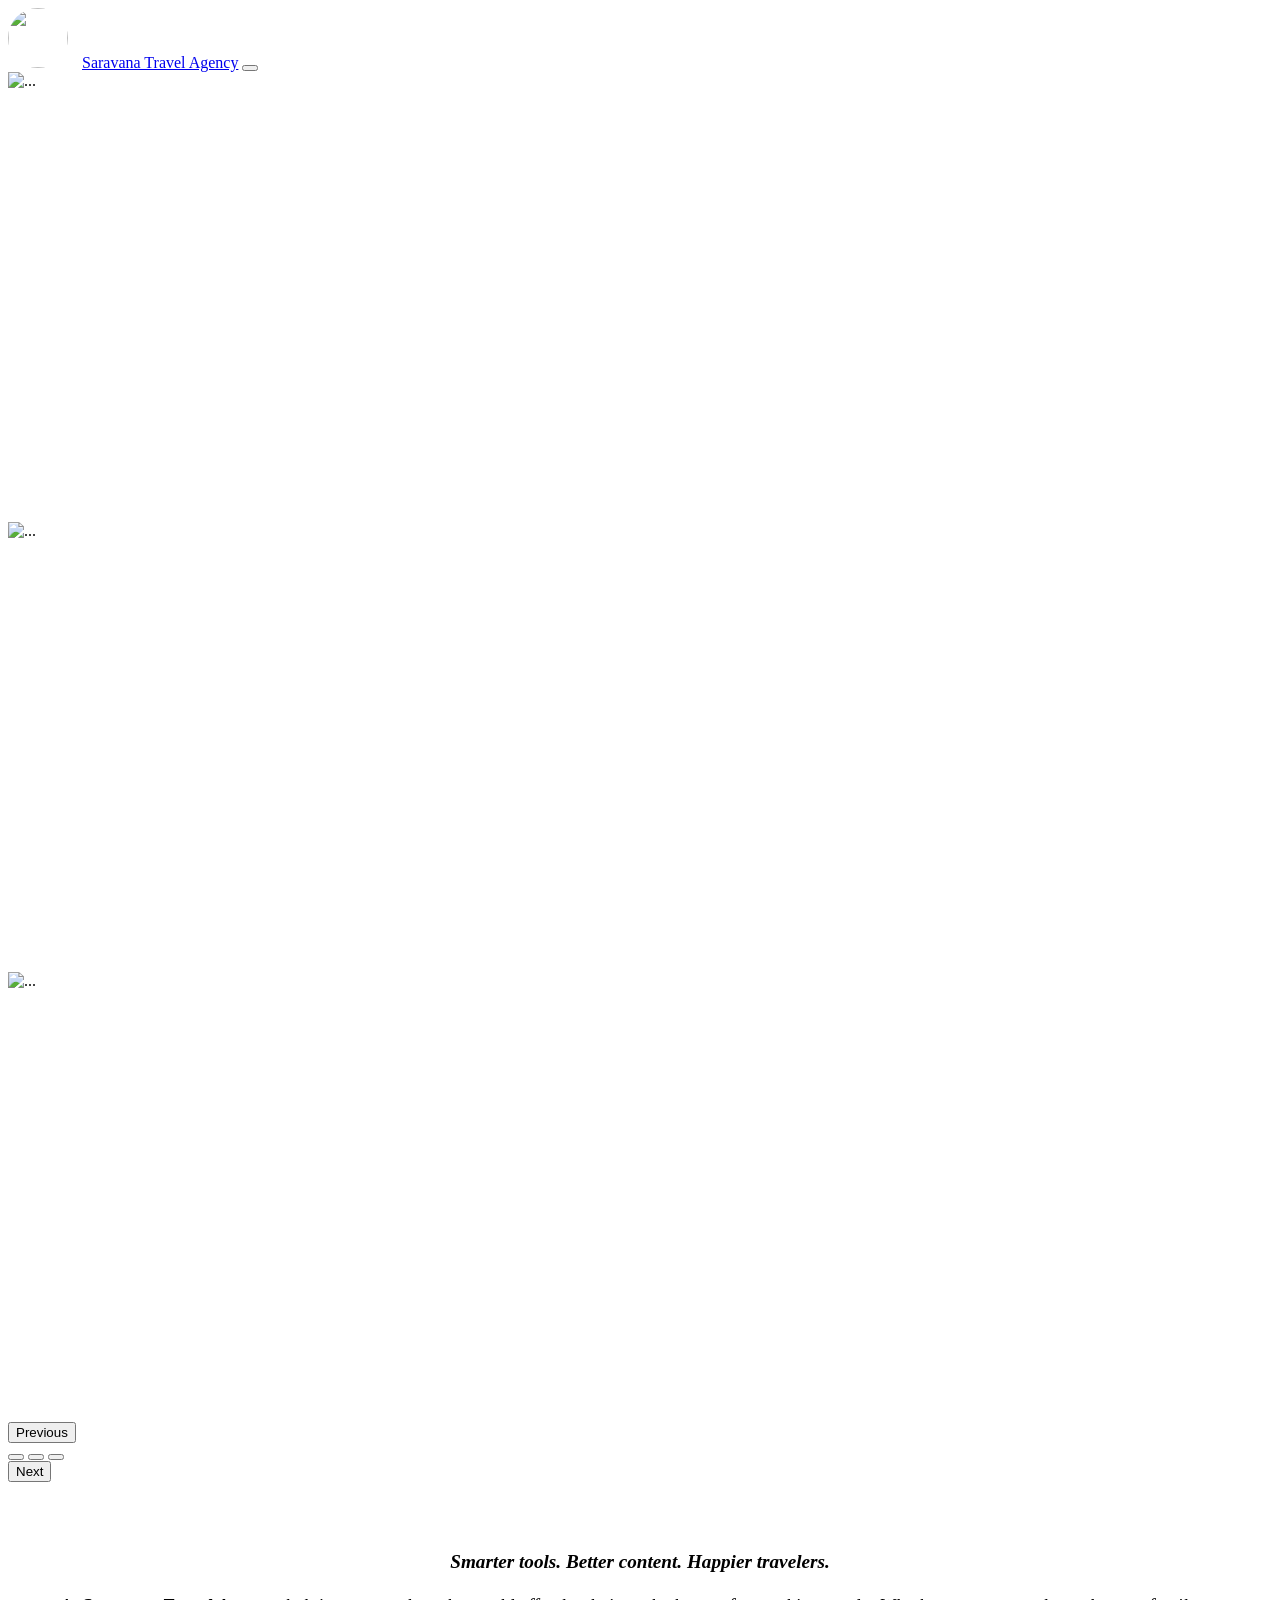
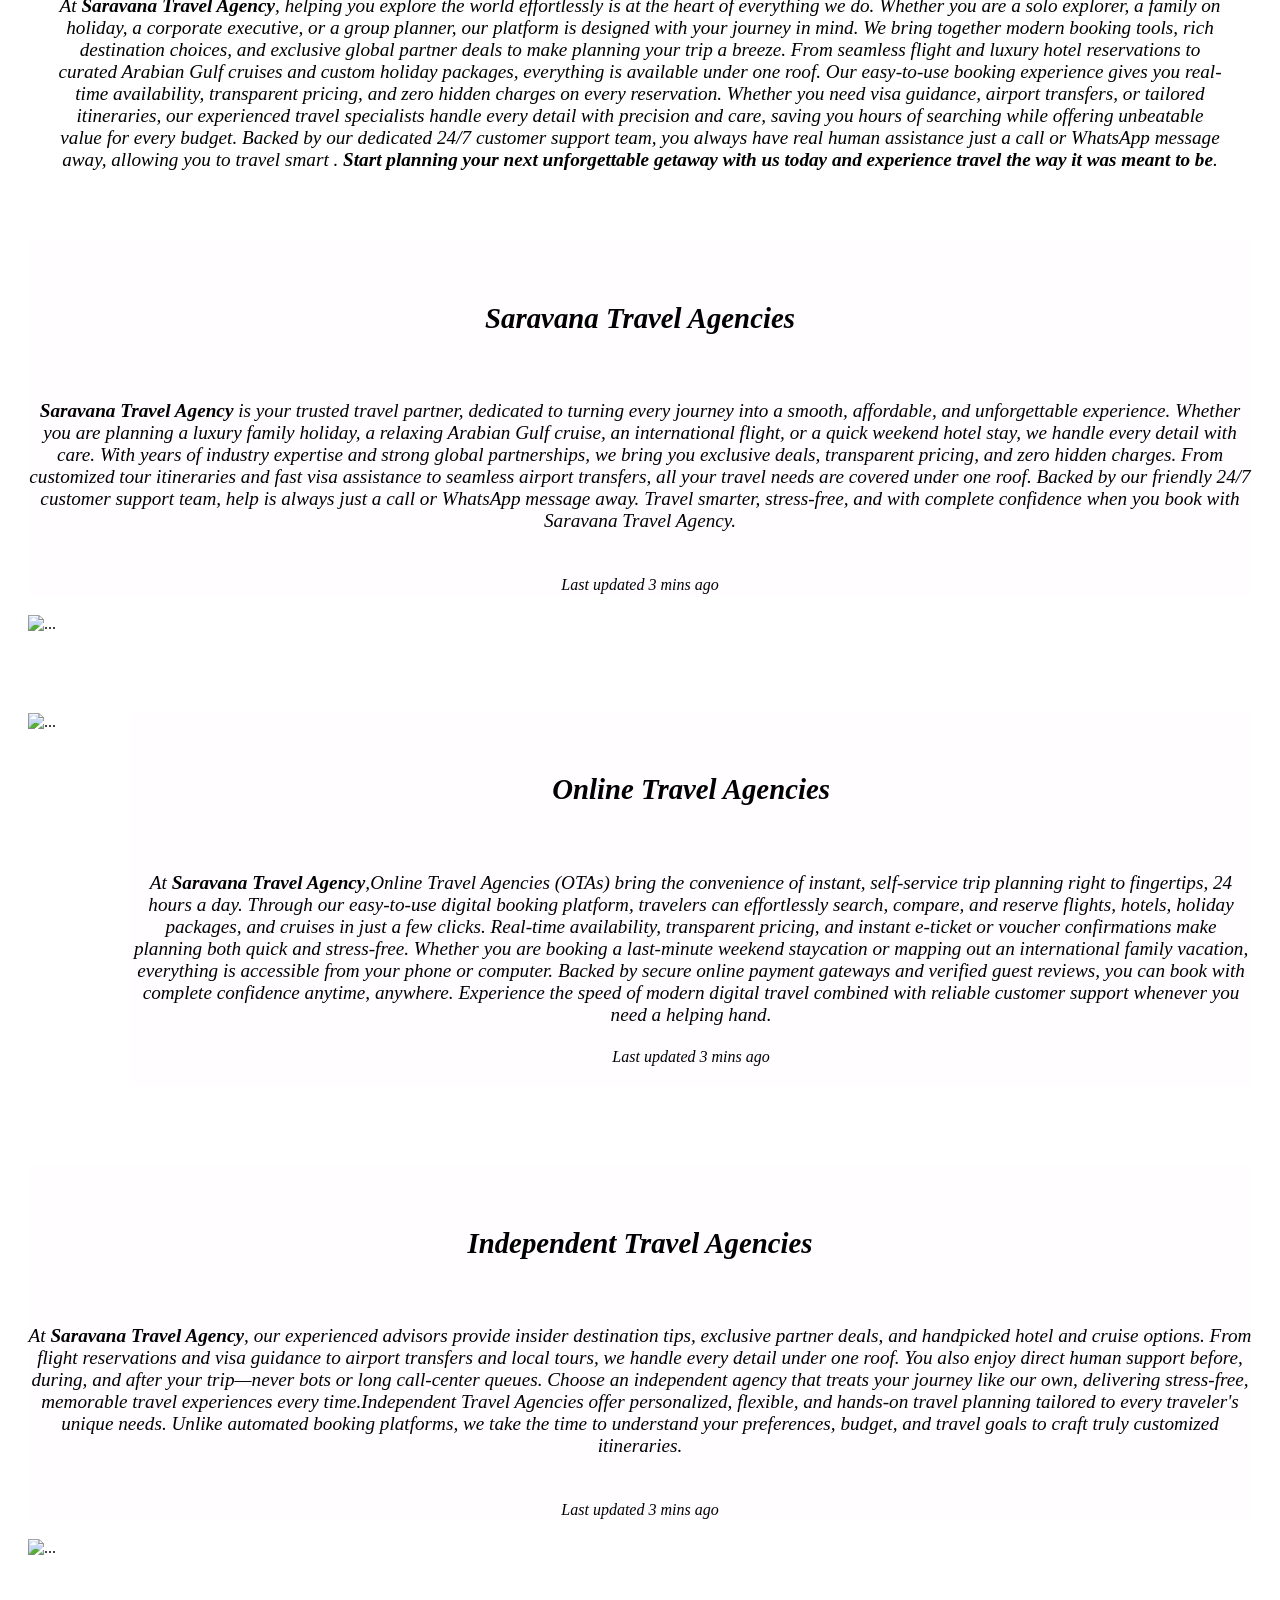
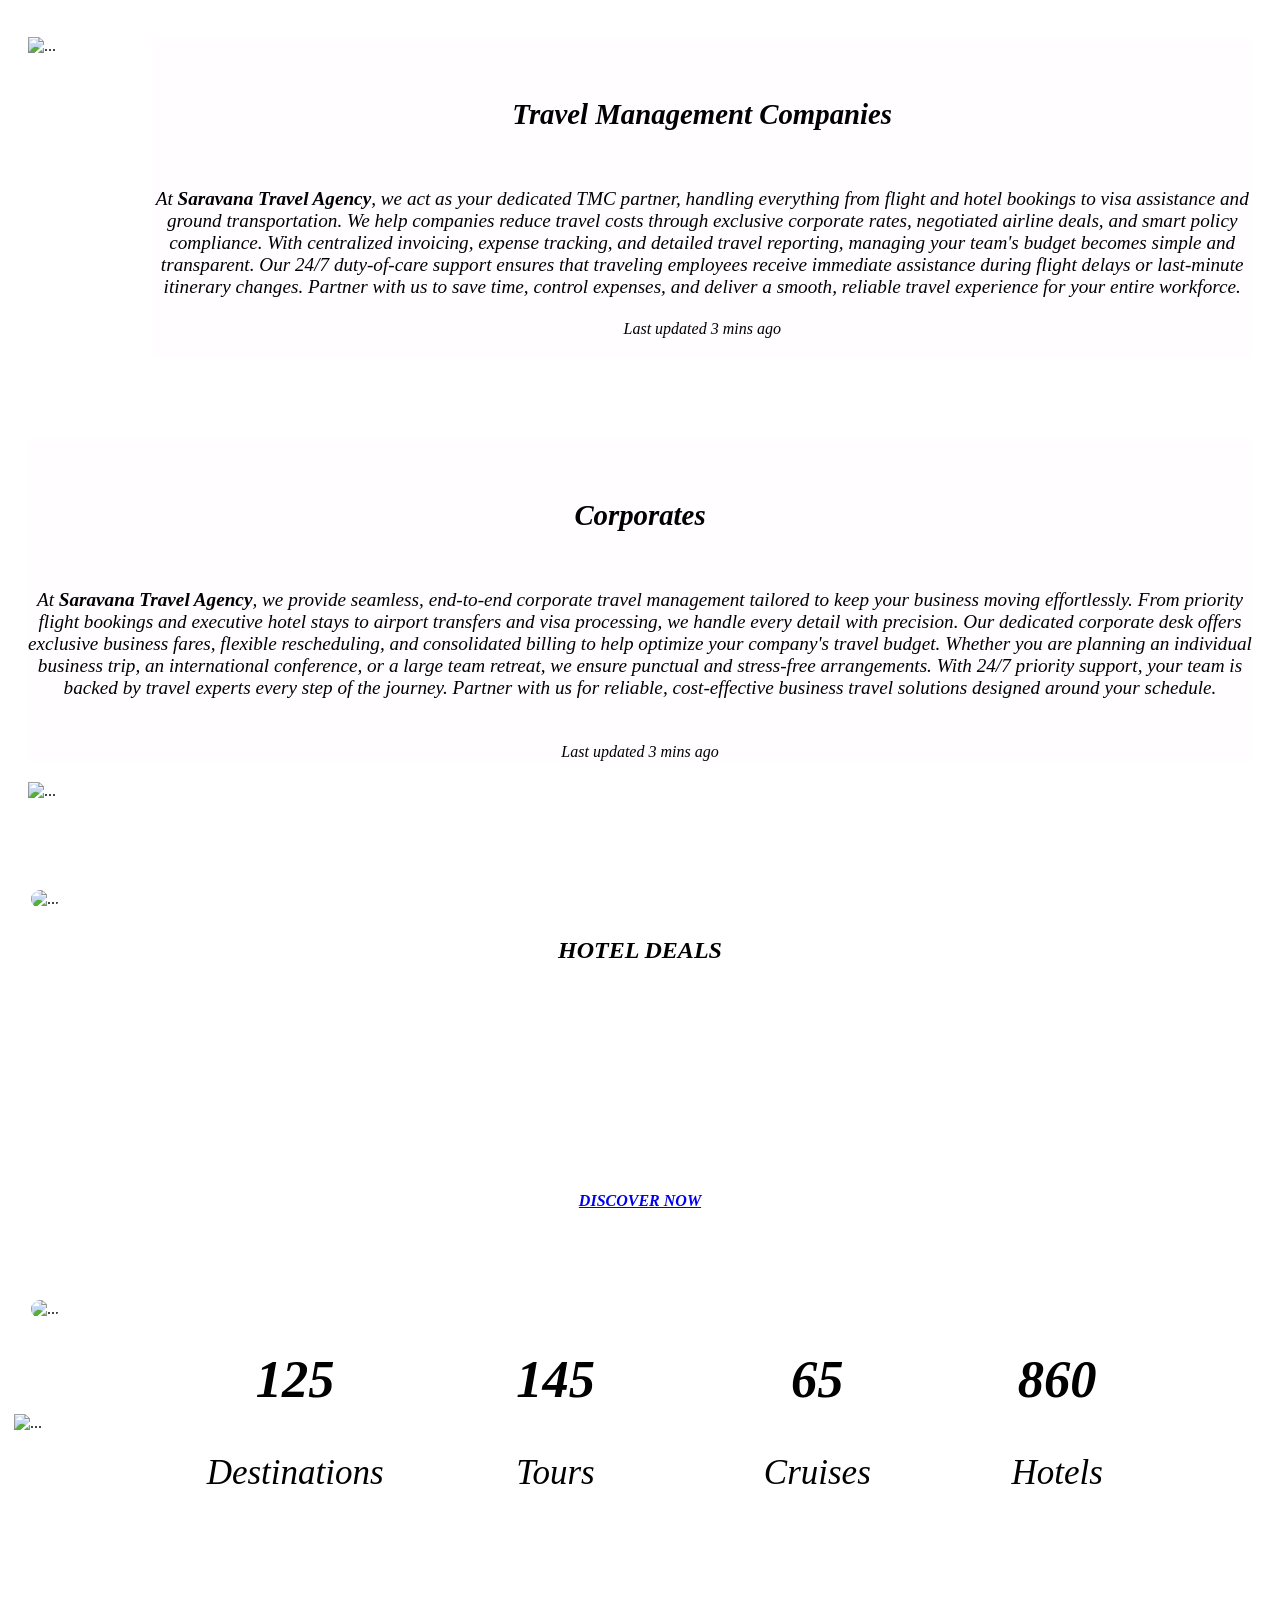
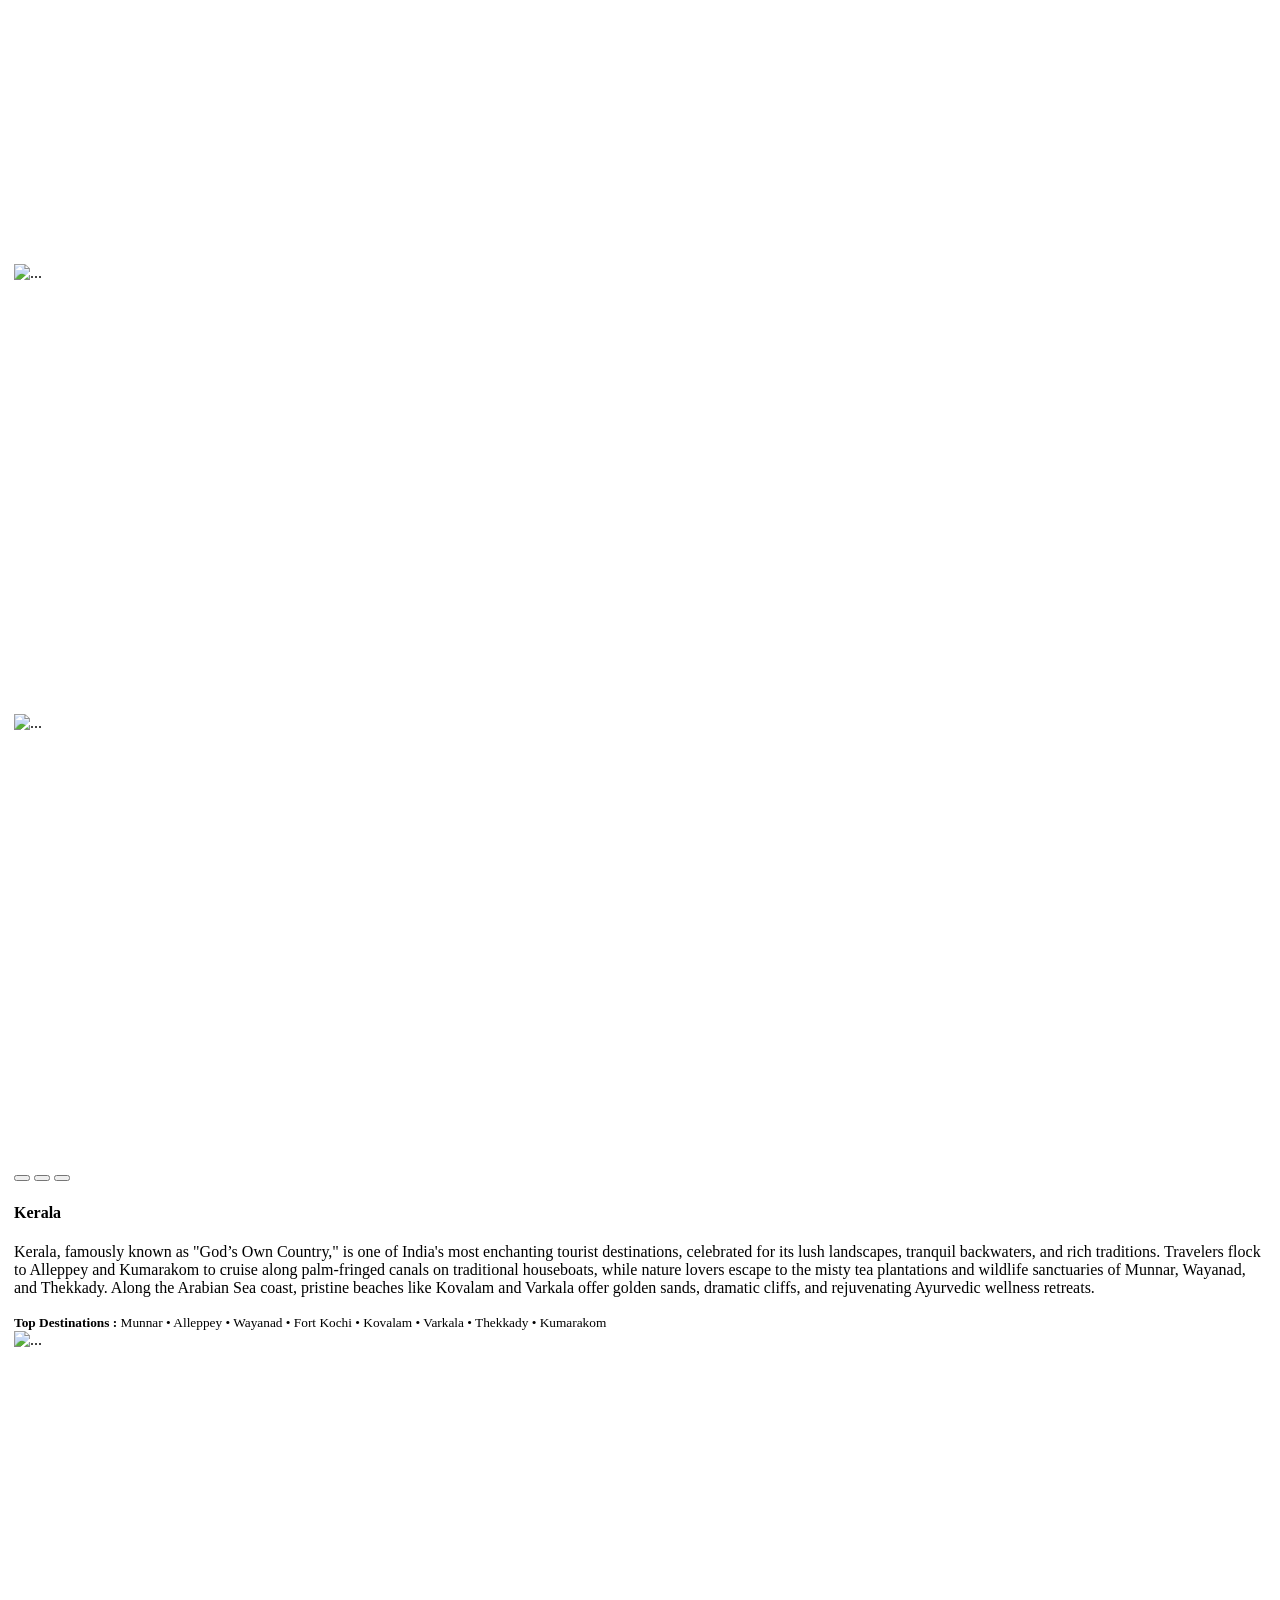
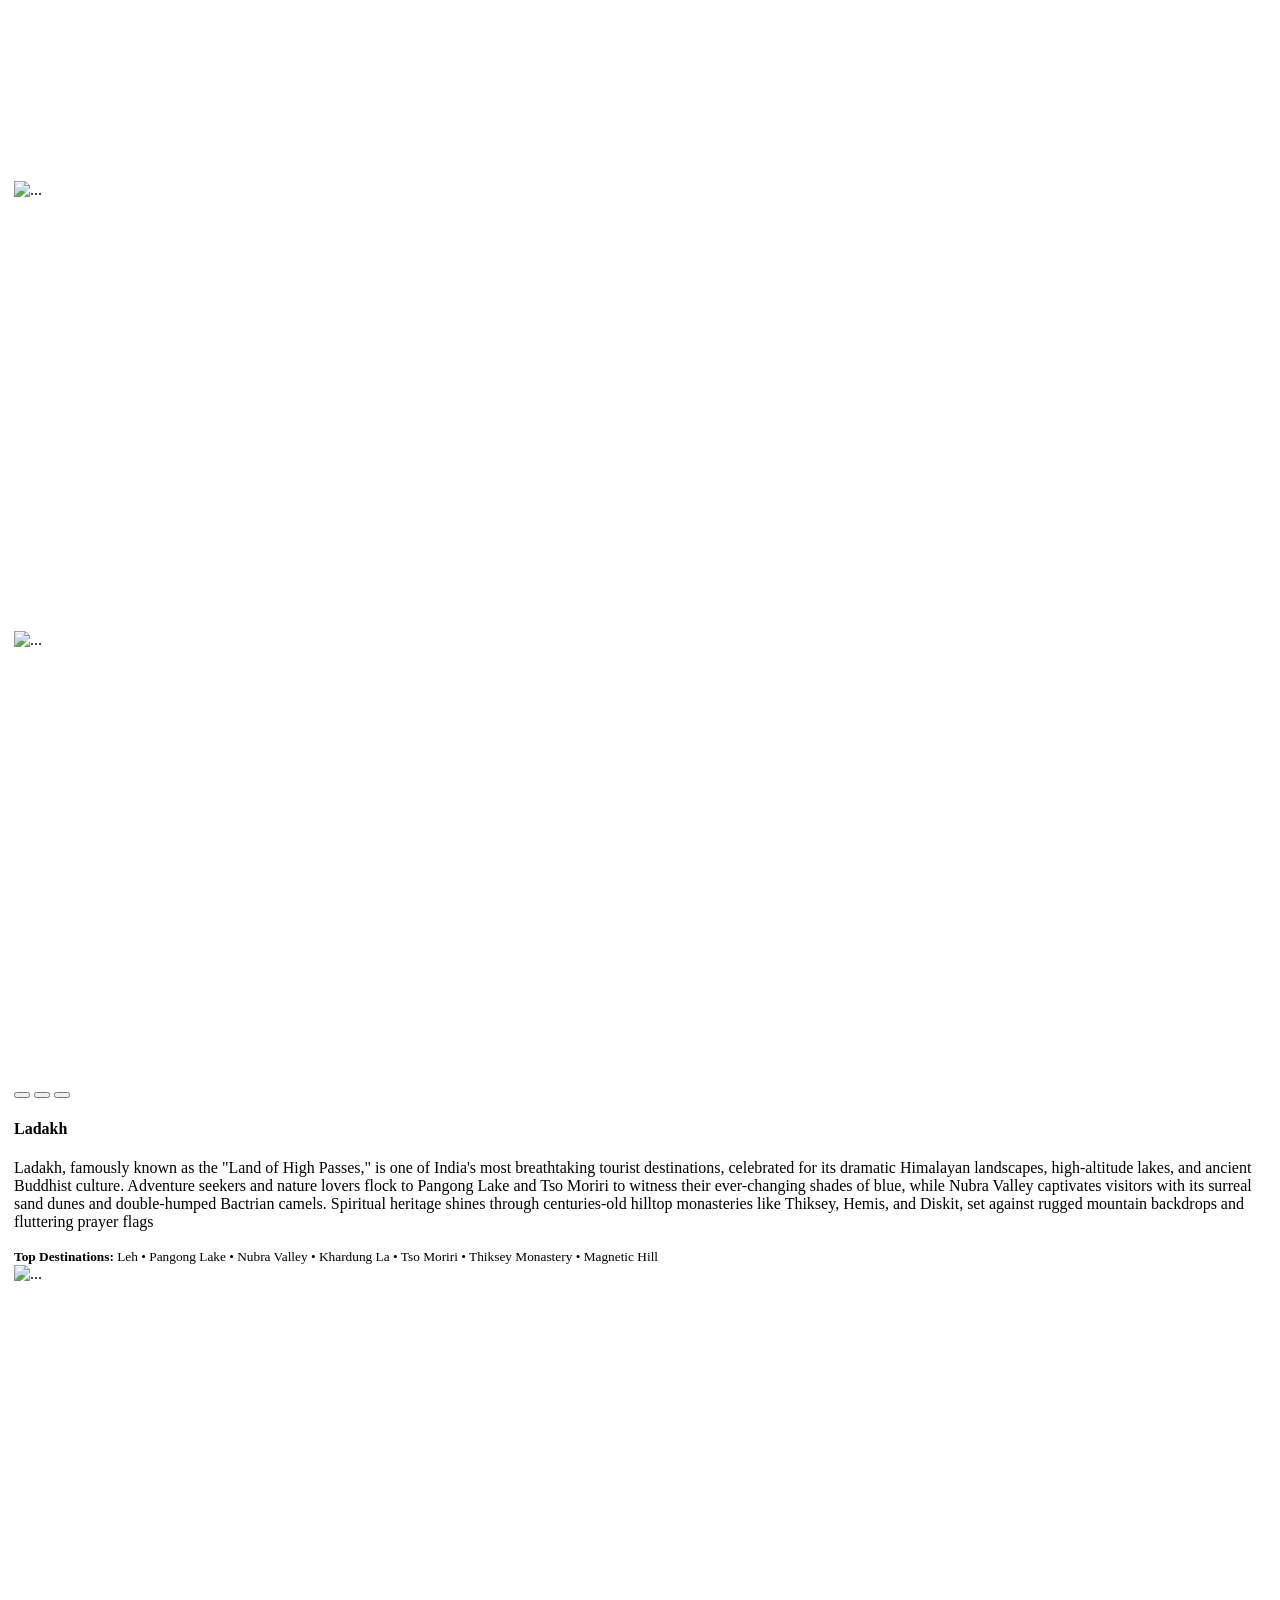
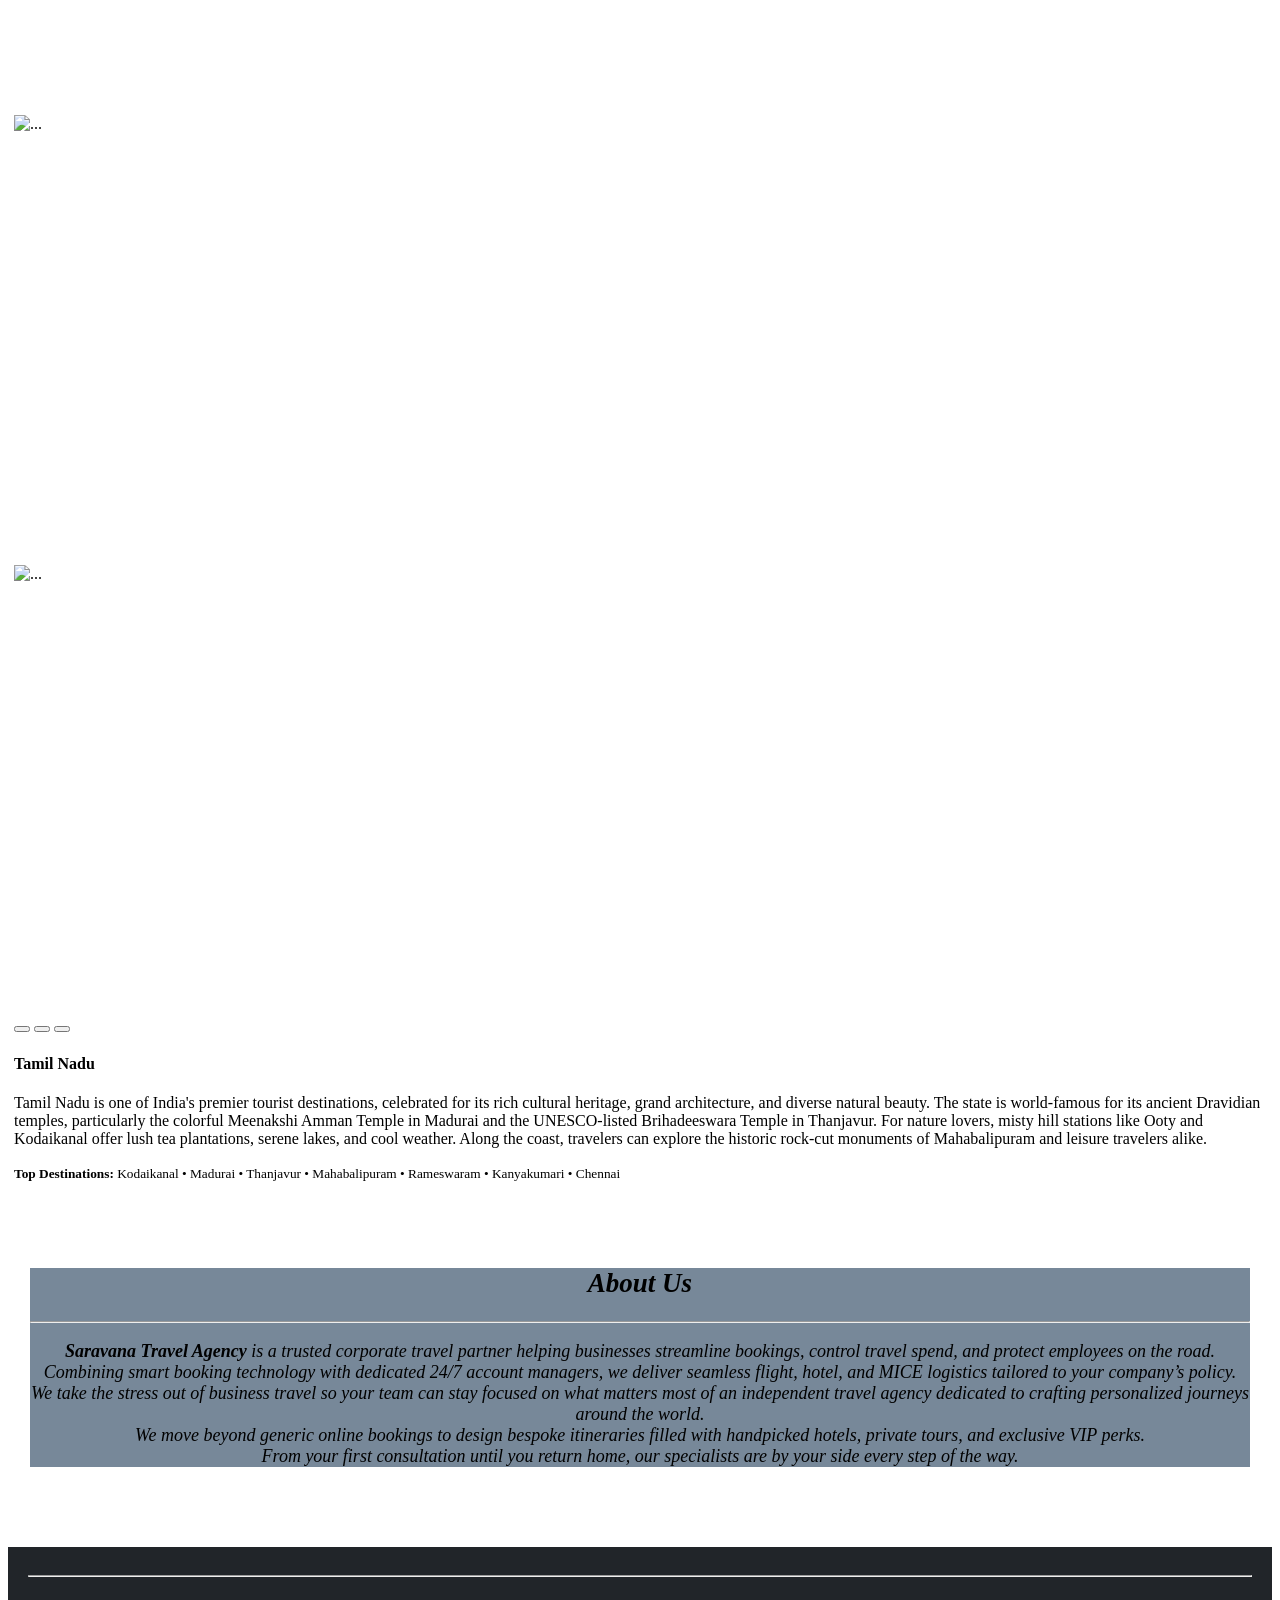
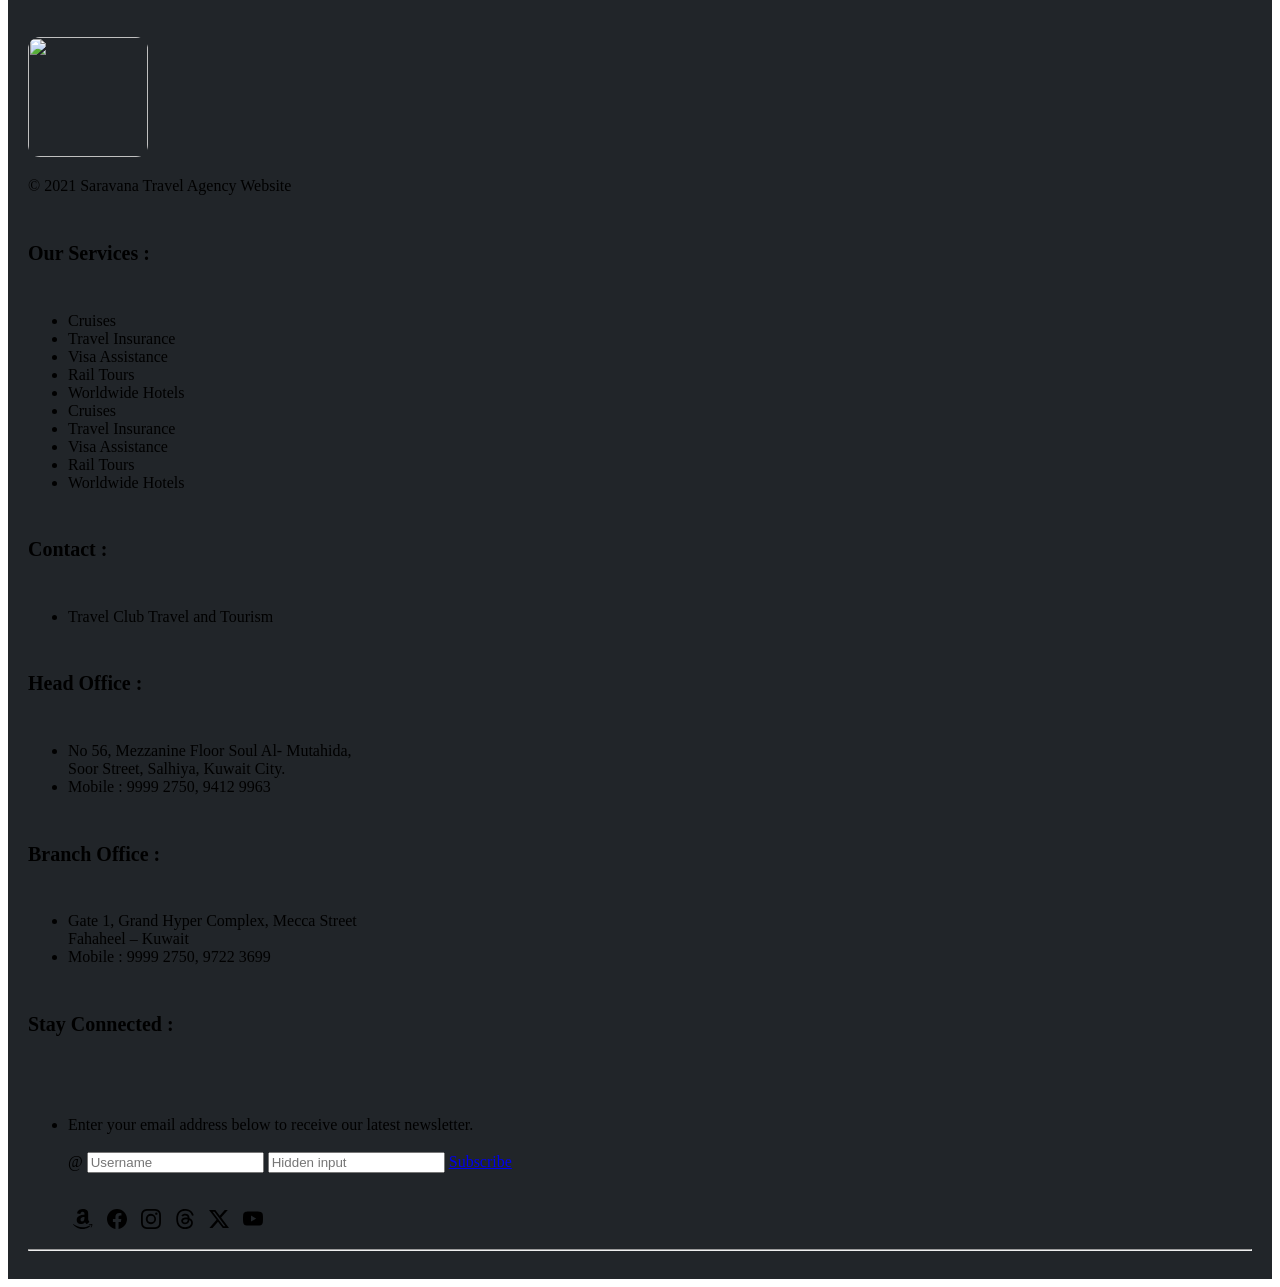
==== index.html @ 397d2f79 "Add files via upload" ====
<!DOCTYPE html>
<html lang="en">

<head>
  <title>Travel website</title>
  <link rel="stylesheet" href="style.css">
  <link href="css/bootstrap.min.css" rel="stylesheet">
  <script type="module" src="js/bootstrap.bundle.min.js"></script>
</head>

<body>
<nav class="navbar md:navbar-expand">
  <div class="container-fluid">
    <img src="https://encrypted-tbn0.gstatic.com/images?q=tbn:ANd9GcQDCOtWbM-MZoDwRi5tRe3spbKs6omUsyxyfCSvky9DGQ&s=10" class="img-logo">
    <a class="navbar-brand" href="#">Saravana Travel Agency</a>
    <button class="btn-icon navbar-toggler" type="button" data-bs-toggle="drawer" data-bs-target="#navbarDrawer" aria-controls="navbarDrawer" aria-expanded="false" aria-label="Toggle navigation">
      <span class="navbar-toggler-icon" aria-hidden="true"></span>
    </button>
    <dialog class="drawer drawer-end" tabindex="-1" id="navbarDrawer" aria-labelledby="navbarDrawerLabel">
      <div class="drawer-header">
        <h5 class="drawer-title" id="navbarDrawerLabel">Menu</h5>
        <button type="button" class="btn-close" data-bs-dismiss="drawer" aria-label="Close"></button>
      </div>
      <div class="drawer-body mb-2 md:mb-0">
        <ul class="nav navbar-nav me-auto">
          <li class="nav-item">
            <a class="nav-link active" aria-current="page" href="#">Home</a>
          </li>
          <li class="nav-item">
            <a class="nav-link" href="destination.html">Destination</a>
          </li>
          <li class="nav-item">
            <a class="nav-link" href="package.html">Package</a>
          </li>
          <li class="nav-item">
            <a class="nav-link" href="hotels.html">Hotels</a>
          </li>
          <li class="nav-item">
            <button class="nav-link" type="button" data-bs-toggle="menu" aria-expanded="false">
              About Us
            </button>
            <div class="menu">
              <a class="menu-item" href="#contact">Contact</a>
              <a class="menu-item" href="#quick">Quick FAQs</a>
              <hr class="menu-divider">
              <a class="menu-item" href="#something">Something else here</a>
            </div>
          </li>
        </ul>
        <form class="hstack gap-2" role="search">
          <input class="form-control" type="search" placeholder="Search" aria-label="Search"/>
          <button class="btn-solid btn-icon theme-secondary" type="submit">
                <svg xmlns="http://www.w3.org/2000/svg" width="20" height="20" viewBox="0 0 16 16" fill="currentColor">
                  <path d="M11.742 10.344a6.5 6.5 0 1 0-1.397 1.398h-.001q.044.06.098.115l3.85 3.85a1 1 0 0 0 1.415-1.414l-3.85-3.85a1 1 0 0 0-.115-.1zM12 6.5a5.5 5.5 0 1 1-11 0 5.5 5.5 0 0 1 11 0"/>
                </svg>
          </button>
            <a href="login.html" class="btn-outline theme-success me-2" type="button">Login</a>
        </form>
      </div>
    </dialog>
  </div>
</nav>
<div id="carouselExampleDark" class="carousel slide" data-bs-autoplay="true">
  <div class="carousel-inner">
    <div class="carousel-item active" data-bs-interval="2000">
      <img src="https://encrypted-tbn0.gstatic.com/images?q=tbn:ANd9GcQfhlpKwg0YrP8EMai0fjBs_F86SDki_EFRGXnAecaGaQ&s=10" class="banner rounded-5" alt="...">
    </div>
    <div class="carousel-item" data-bs-interval="4000">
      <img src="https://encrypted-tbn0.gstatic.com/images?q=tbn:ANd9GcQBP31wA14PqaMcRPJ4Z-h0nwtbjZ5s1WxwhqGe73uFpA&s=10" class="banner rounded-5" alt="...">
    </div>
    <div class="carousel-item" data-bs-interval="6000">
      <img src="https://encrypted-tbn0.gstatic.com/images?q=tbn:ANd9GcS_hAETuhZ2oBizzgWFjjURGljyOJOtomptuDxGwXYXHQ&s=10" class="banner rounded-5" alt="...">
    </div>
  </div>
  <div class="d-flex justify-content-between align-items-center mt-3">
    <button class="btn-icon btn-sm btn-subtle theme-secondary" type="button" data-bs-target="#carouselExampleDark" data-bs-slide="prev">
      <span class="carousel-icon-prev" aria-hidden="true"></span>
      <span class="visually-hidden">Previous</span>
    </button>
    <div class="carousel-indicators">
      <button type="button" data-bs-target="#carouselExampleDark" data-bs-slide-to="0" class="active" aria-current="true" aria-label="Slide 1"></button>
      <button type="button" data-bs-target="#carouselExampleDark" data-bs-slide-to="1" aria-label="Slide 2"></button>
      <button type="button" data-bs-target="#carouselExampleDark" data-bs-slide-to="2" aria-label="Slide 3"></button>
    </div>
    <button class="btn-icon btn-sm btn-subtle theme-secondary" type="button" data-bs-target="#carouselExampleDark" data-bs-slide="next">
      <span class="carousel-icon-next" aria-hidden="true"></span>
      <span class="visually-hidden">Next</span>
    </button>
  </div>
</div>
<div class="card-body">
    <p class="content">
      <b>Smarter tools. Better content. Happier travelers.</b><br><br>
      At <b>Saravana Travel Agency</b>, helping you explore the world effortlessly is at the heart of everything we do. Whether you are a solo explorer, a family on holiday, a corporate executive, or a group planner, our platform is designed with your journey in mind. We bring together modern booking tools, rich destination choices, and exclusive global partner deals to make planning your trip a breeze. From seamless flight and luxury hotel reservations to curated Arabian Gulf cruises and custom holiday packages, everything is available under one roof. Our easy-to-use booking experience gives you real-time availability, transparent pricing, and zero hidden charges on every reservation. Whether you need visa guidance, airport transfers, or tailored itineraries, our experienced travel specialists handle every detail with precision and care, saving you hours of searching while offering unbeatable value for every budget. Backed by our dedicated 24/7 customer support team, you always have real human assistance just a call or WhatsApp message away, allowing you to travel smart . <b>Start planning your next unforgettable getaway with us today and experience travel the way it was meant to be</b>.
    </p>
</div>
<div class="card card-row shadow-xl shadow-opacity-70 shadow-primary p-4 bg-body rounded-7" style="margin:20px; margin-top: 20px;">
      <div class="card-heading">
        <br><h2 class="card-title" style="padding-top: 15px;"><b>Saravana Travel Agencies</b></h2><br>
        <p class="card-text"><b>Saravana Travel Agency</b> is your trusted travel partner, dedicated to turning every journey into a smooth, affordable, and unforgettable experience. Whether you are planning a luxury family holiday, a relaxing Arabian Gulf cruise, an international flight, or a quick weekend hotel stay, we handle every detail with care. With years of industry expertise and strong global partnerships, we bring you exclusive deals, transparent pricing, and zero hidden charges. From customized tour itineraries and fast visa assistance to seamless airport transfers, all your travel needs are covered under one roof. Backed by our friendly 24/7 customer support team, help is always just a call or WhatsApp message away. Travel smarter, stress-free, and with complete confidence when you book with Saravana Travel Agency.</p>
        <p class="card-text"><small class="fg-2"><br>Last updated 3 mins ago</small></p>
      </div>
    <img src="https://encrypted-tbn0.gstatic.com/images?q=tbn:ANd9GcTcSmUaXe-xpU1a1JmTcyxkoHLML8TZEv0kCEN8dft3_Q&s=10" class="card-img-start" alt="...">
</div>
<div class="card-body1 card-row shadow-xl shadow-opacity-70 shadow-primary p-4 bg-body rounded-5" style=" margin:20px; margin-top: 80px;">
  <img src="https://media.istockphoto.com/id/1016053032/photo/booking-online-concept-travel.jpg?s=612x612&w=0&k=20&c=79S2Y2vqqXp_gGUQibbxUB41CNeS-rB1zrUOvQ3hVwQ=" class="card-img-start" alt="...">
  <div class="card-heading ">
    <br><h2 class="card-title" style="padding-top: 15px;"><b>Online Travel Agencies</b></h2><br>
    <p class="card-text "> At <b>Saravana Travel Agency</b>,Online Travel Agencies (OTAs) bring the convenience of instant, self-service trip planning right to fingertips, 24 hours a day. Through our easy-to-use digital booking platform, travelers can effortlessly search, compare, and reserve flights, hotels, holiday packages, and cruises in just a few clicks. Real-time availability, transparent pricing, and instant e-ticket or voucher confirmations make planning both quick and stress-free. Whether you are booking a last-minute weekend staycation or mapping out an international family vacation, everything is accessible from your phone or computer. Backed by secure online payment gateways and verified guest reviews, you can book with complete confidence anytime, anywhere. Experience the speed of modern digital travel combined with reliable customer support whenever you need a helping hand.</p>
    <p class="card-text"><small class="fg-2">Last updated 3 mins ago</small></p>
  </div>
</div>
<div class="card card-row shadow-xl shadow-opacity-70 shadow-primary p-4 bg-body rounded-5" style=" margin:20px; margin-top: 80px;">
      <div class="card-heading ">
        <br><h2 class="card-title"style="padding-top: 15px;"><b>Independent Travel Agencies</b></h2><br>
        <p class="card-text">At <b>Saravana Travel Agency</b>, our experienced advisors provide insider destination tips, exclusive partner deals, and handpicked hotel and cruise options. From flight reservations and visa guidance to airport transfers and local tours, we handle every detail under one roof. You also enjoy direct human support before, during, and after your trip—never bots or long call-center queues. Choose an independent agency that treats your journey like our own, delivering stress-free, memorable travel experiences every time.Independent Travel Agencies offer personalized, flexible, and hands-on travel planning tailored to every traveler's unique needs. Unlike automated booking platforms, we take the time to understand your preferences, budget, and travel goals to craft truly customized itineraries.</p>
        <p class="card-text"><small class="fg-2"><br>Last updated 3 mins ago</small></p>
      </div>
    <img src="https://encrypted-tbn0.gstatic.com/images?q=tbn:ANd9GcRcTf6VG6-J2Rb22nnRhv-AJeVUia8Fn7YyAeiCimTqug&s=10" class="card-img-start" alt="...">
</div>
<div class="card-body1 card-row shadow-xl shadow-opacity-70 shadow-primary p-4 bg-body rounded-5" style=" margin:20px; margin-top: 80px;">
  <img src="https://encrypted-tbn0.gstatic.com/images?q=tbn:ANd9GcQpcawZPXS2oVqsYWNhKs-OM9MmR3IU8oSia3x1OJzEmA&s=10" class="card-img-start" alt="...">
  <div class="card-heading ">
    <br><h2 class="card-title " style="padding-top: 15px;"><b>Travel Management Companies<br><br></b></h2>
    <p class="card-text "> At <b>Saravana Travel Agency</b>, we act as your dedicated TMC partner, handling everything from flight and hotel bookings to visa assistance and ground transportation. We help companies reduce travel costs through exclusive corporate rates, negotiated airline deals, and smart policy compliance. With centralized invoicing, expense tracking, and detailed travel reporting, managing your team's budget becomes simple and transparent. Our 24/7 duty-of-care support ensures that traveling employees receive immediate assistance during flight delays or last-minute itinerary changes. Partner with us to save time, control expenses, and deliver a smooth, reliable travel experience for your entire workforce.</p>
    <p class="card-text"><small class="fg-2">Last updated 3 mins ago</small></p>
  </div>
</div>
<div class="card card-row shadow-xl shadow-opacity-70 shadow-primary p-4 bg-body rounded-5" style=" margin:20px; margin-top: 80px;">
      <div class="card-heading ">
        <br><h2 class="card-title" style="padding-top: 15px;"><b>Corporates<br><br></b></h2>
        <p class="card-text">At <b>Saravana Travel Agency</b>, we provide seamless, end-to-end corporate travel management tailored to keep your business moving effortlessly. From priority flight bookings and executive hotel stays to airport transfers and visa processing, we handle every detail with precision. Our dedicated corporate desk offers exclusive business fares, flexible rescheduling, and consolidated billing to help optimize your company's travel budget. Whether you are planning an individual business trip, an international conference, or a large team retreat, we ensure punctual and stress-free arrangements. With 24/7 priority support, your team is backed by travel experts every step of the journey. Partner with us for reliable, cost-effective business travel solutions designed around your schedule.</p>
        <p class="card-text"><small class="fg-2"><br>Last updated 3 mins ago</small></p>
      </div>
    <img src="https://encrypted-tbn0.gstatic.com/images?q=tbn:ANd9GcSwxV_ZFb5IERHnsqBCgMY0wQpw_qd74VID9Uetr0e5LA&s=10" class="card-img-start" alt="...">
</div>
<div class="card-overlay mt-5 mb-5 " style="margin:13px;margin-top: 80px;">
  <img src="https://encrypted-tbn0.gstatic.com/images?q=tbn:ANd9GcQ6uL1lrBsFDAVvoWwg_8fBQLceBAiQ7jqLTwXy9wBLug&s=10" class="card-image-theme" alt="...">
  <div class="card-img-overlay" style="color: white;">
    <h2 class="card-room" style="color: black;">HOTEL DEALS<br></h2>
    <p class="card-room-text pt-5">Book top-rated stays across Kuwait, Dubai, the Maldives, and Europe at unbeatable rates with Saravana Travel Agency. Enjoy free breakfast, flexible cancellation, and zero hidden charges—backed by 24/7 booking support.</p>
    <p class="card-text">Discover unbeatable Hotel Deals across Kuwait, Dubai, the Maldives, and Europe, handpicked to deliver luxury and comfort at the best rates. enjoy exclusive member discounts on top-rated properties.</p>
    <p class="card-text">Unlock valuable extras including complimentary breakfast, room upgrades, and flexible cancellation policies on select stays. With transparent pricing and zero hidden charges, you get more comfort for less on every reservation</p>
    <p class="card-text">From budget-friendly boutique hotels to 5-star luxury suites, finding the ideal room for your trip is effortless. Book your stay with Saravana Travel Agency and enjoy instant confirmation backed by 24/7 travel assistance.</p>
    <div class="d-grid col-2 mx-auto ">
      <a href="hotels.html" class="btn-solid theme-primary mt-10" type="button">DISCOVER NOW</a>
    </div>
  </div>
</div>
<div class="card-overlay mt-5 mb-5 "style="margin:13px;margin-top: 80px;">
  <img src="https://encrypted-tbn0.gstatic.com/images?q=tbn:ANd9GcQ5Goj7jZ8b3mcco2Q3d-J-N3Hdfza6vaes2Xg204-C3A&s=10" class="card-image-theme" alt="...">
  <div class="card-archieve-img-overlay" style="left: 15%">
    <h2 class="card-room" style="text-align: center;">125<br></h2>
    <a href="destination.html" style="color: black; text-decoration: none;">Destinations</a>
  </div>
  <div class="card-archieve-img-overlay" style="left: 40%;">
    <h2 class="card-room" style="text-align: center;">145<br></h2>
    <a href="destination.html" style="color: black; text-decoration: none;">Tours</a>
  </div>
  <div class="card-archieve-img-overlay" style="left: 60%;">
    <h2 class="card-room" style="text-align: center;">65<br></h2>
    <a href="package.html" style="color: black; text-decoration: none;">Cruises</a>
  </div>
  <div class="card-archieve-img-overlay" style="left: 80%;">
    <h2 class="card-room" style="text-align: center;">860<br></h2>
    <a href="hotels.html" style="color: black; text-decoration: none;">Hotels</a>
  </div>
</div>
<div class="contains-inline" style="margin-top: 80px;">
  <div class="card-group">
    <div class="card m-5 shadow-xl shadow-opacity-70 shadow-primary">
      <div id="carouselExampleInterval-1" class="carousel slide" data-bs-autoplay="true">
        <div class="carousel-inner rounded-5 ">
          <div class="carousel-item active" data-bs-interval="2000">
            <img src="https://encrypted-tbn0.gstatic.com/images?q=tbn:ANd9GcRcdK-y8YpWwv9Z4hAHEiTXnkLziAPFEkBIuhY43-iTzw&s=10" class="d-block w-100 h-100" alt="...">
          </div>
          <div class="carousel-item" data-bs-interval="4000">
            <img src="https://encrypted-tbn0.gstatic.com/images?q=tbn:ANd9GcSNN1r8GO_wNadmXAovdn4w3balt6mk8_NS9U78zLl_-A&s=10" class="d-block w-100 h-100" alt="...">
          </div>
          <div class="carousel-item" data-bs-interval="6000">
            <img src="https://encrypted-tbn0.gstatic.com/images?q=tbn:ANd9GcRZWUd7A0q28tV0rJfGg_aKQacgWzDxW97Fi6qKXXsB0g&s=10" class="d-block w-100 h-100" alt="...">
          </div>
        </div>
        <div class="d-flex justify-content-between align-items-center mt-3">
          <div class="carousel-indicators">
            <button type="button" data-bs-target="#carouselExampleInterval" data-bs-slide-to="0" class="active" aria-current="true" aria-label="Slide 1"></button>
            <button type="button" data-bs-target="#carouselExampleInterval" data-bs-slide-to="1" aria-label="Slide 2"></button>
            <button type="button" data-bs-target="#carouselExampleInterval" data-bs-slide-to="2" aria-label="Slide 3"></button>
          </div>
        </div>
      </div>
      <div class="card-body">
        <h4 class="card-title"><b>K</b>erala</h4>
        <p class="card-text">Kerala, famously known as "God’s Own Country," is one of India's most enchanting tourist destinations, celebrated for its lush landscapes, tranquil backwaters, and rich traditions. Travelers flock to Alleppey and Kumarakom to cruise along palm-fringed canals on traditional houseboats, while nature lovers escape to the misty tea plantations and wildlife sanctuaries of Munnar, Wayanad, and Thekkady. Along the Arabian Sea coast, pristine beaches like Kovalam and Varkala offer golden sands, dramatic cliffs, and rejuvenating Ayurvedic wellness retreats.</p>
      </div>
      <div class="card-footer">
        <small class="fg-2"><b>Top Destinations : </b> Munnar • Alleppey • Wayanad • Fort Kochi • Kovalam • Varkala • Thekkady • Kumarakom</small>
      </div>
    </div>
    <div class="card m-5 shadow-xl shadow-opacity-70 shadow-primary">
      <div id="carouselExampleInterval-2" class="carousel slide" data-bs-autoplay="true">
        <div class="carousel-inner rounded-5">
          <div class="carousel-item active" data-bs-interval="2000">
            <img src="https://encrypted-tbn0.gstatic.com/images?q=tbn:ANd9GcQWgGyhnoG4kYTq5hZ2ogndhXzkSXRUMNyeUeO7fGM1Rg&s=10" class="d-block w-100 h-100" alt="...">
          </div>
          <div class="carousel-item" data-bs-interval="4000">
            <img src="https://encrypted-tbn0.gstatic.com/images?q=tbn:ANd9GcRmrUQiXXh_hYasAzIUjd1LFQC899B0uk7naYYVL9hL63z-dOtL1EVMEWFt&s=10" class="d-block w-100 h-100" alt="...">
          </div>
          <div class="carousel-item" data-bs-interval="6000">
            <img src="https://encrypted-tbn0.gstatic.com/images?q=tbn:ANd9GcRxL-yTZ99xaHy-L9Yk_STN6mSAwoEeFknM2EG8T2BgHg&s=10" class="d-block w-100 h-100" alt="...">
          </div>
        </div>
        <div class="d-flex justify-content-between align-items-center mt-3">
          <div class="carousel-indicators">
            <button type="button" data-bs-target="#carouselExampleInterval-2" data-bs-slide-to="0" class="active" aria-current="true" aria-label="Slide 1"></button>
            <button type="button" data-bs-target="#carouselExampleInterval-2" data-bs-slide-to="1" aria-label="Slide 2"></button>
            <button type="button" data-bs-target="#carouselExampleInterval-2" data-bs-slide-to="2" aria-label="Slide 3"></button>
          </div>
        </div>
      </div>
      <div class="card-body">
        <h4 class="card-title"><b>L</b>adakh</h4>
        <p class="card-text">Ladakh, famously known as the "Land of High Passes," is one of India's most breathtaking tourist destinations, celebrated for its dramatic Himalayan landscapes, high-altitude lakes, and ancient Buddhist culture. Adventure seekers and nature lovers flock to Pangong Lake and Tso Moriri to witness their ever-changing shades of blue, while Nubra Valley captivates visitors with its surreal sand dunes and double-humped Bactrian camels. Spiritual heritage shines through centuries-old hilltop monasteries like Thiksey, Hemis, and Diskit, set against rugged mountain backdrops and fluttering prayer flags</p>
      </div>
      <div class="card-footer">
        <small class="fg-2"><b>Top Destinations: </b> Leh • Pangong Lake • Nubra Valley • Khardung La • Tso Moriri • Thiksey Monastery • Magnetic Hill </small>
      </div>
    </div>
    <div class="card m-5 shadow-xl shadow-opacity-70 shadow-primary">
      <div id="carouselExampleInterval-3" class="carousel slide" data-bs-autoplay="true">
        <div class="carousel-inner rounded-5">
          <div class="carousel-item active" data-bs-interval="2000">
            <img src="https://encrypted-tbn0.gstatic.com/images?q=tbn:ANd9GcQQ5G2g_NSvtGvJ3nzDK2xHiDYUq30rq1mZKJtq0LJGtg&s=10" class="d-block w-100 h-100" alt="...">
          </div>
          <div class="carousel-item" data-bs-interval="4000">
            <img src="https://encrypted-tbn0.gstatic.com/images?q=tbn:ANd9GcQadagaI1f428AHd39pJN0ZH2hYNrFIE3OEhUNg6GnTbg&s=10" class="d-block w-100 h-100" alt="...">
          </div>
          <div class="carousel-item" data-bs-interval="6000">
            <img src="https://encrypted-tbn0.gstatic.com/images?q=tbn:ANd9GcQjSNsvZjUu87M9_FfkD0JXHf371XCdigBYzTzrFuidQA&s=10" class="d-block w-100 h-100" alt="...">
          </div>
        </div>
        <div class="d-flex justify-content-between align-items-center mt-3">
          <div class="carousel-indicators">
            <button type="button" data-bs-target="#carouselExampleInterval-3" data-bs-slide-to="0" class="active" aria-current="true" aria-label="Slide 1"></button>
            <button type="button" data-bs-target="#carouselExampleInterval-3" data-bs-slide-to="1" aria-label="Slide 2"></button>
            <button type="button" data-bs-target="#carouselExampleInterval-3" data-bs-slide-to="2" aria-label="Slide 3"></button>
          </div>
        </div>
      </div>
      <div class="card-body">
        <h4 class="card-title"><b>T</b>amil Nadu</h4>
        <p class="card-text">Tamil Nadu is one of India's premier tourist destinations, celebrated for its rich cultural heritage, grand architecture, and diverse natural beauty. The state is world-famous for its ancient Dravidian temples, particularly the colorful Meenakshi Amman Temple in Madurai and the UNESCO-listed Brihadeeswara Temple in Thanjavur. For nature lovers, misty hill stations like Ooty and Kodaikanal offer lush tea plantations, serene lakes, and cool weather. Along the coast, travelers can explore the historic rock-cut monuments of Mahabalipuram and leisure travelers alike.</p>
      </div>
      <div class="card-footer">
        <small class="fg-2"><b>Top Destinations: </b>Kodaikanal • Madurai • Thanjavur • Mahabalipuram • Rameswaram • Kanyakumari • Chennai</small>
      </div>
    </div>
  </div>
</div>
<div class="card shadow-xl shadow-opacity-70 shadow-primary p-2 bg-body rounded-2" style="margin:22px; margin-top: 80px; text-align:center;border-radius: 10px;">
  <div class="about-footer">
    <h2 class="card-title mt-3 mb-4">About Us</h2><hr>
    <p><b>Saravana Travel Agency </b> is a trusted corporate travel partner helping businesses streamline bookings, control travel spend, and protect employees on the road.<br> Combining smart booking technology with dedicated 24/7 account managers, we deliver seamless flight, hotel, and MICE logistics tailored to your company’s policy.<br>We take the stress out of business travel so your team can stay focused on what matters most of an independent travel agency dedicated to crafting personalized journeys around the world.<br>We move beyond generic online bookings to design bespoke itineraries filled with handpicked hotels, private tours, and exclusive VIP perks.<br>From your first consultation until you return home, our specialists are by your side every step of the way.</p>
  </div>
</div>
<footer class="footer-wrapper"style="margin-top: 80px;">
  <hr><div class="row">
      <!-- Left Side: Brand Logo & Copyright -->
      <div class="footer-wrapper-image col-3 d-flex flex-column align-items-center">
        <img src="https://encrypted-tbn0.gstatic.com/images?q=tbn:ANd9GcQDCOtWbM-MZoDwRi5tRe3spbKs6omUsyxyfCSvky9DGQ&s=10" class="img-logo-footer">
        <p class="text-center text-secondary large mt-3">© 2021 Saravana Travel Agency Website</p>
      </div>
      <!-- Right Side: Three Navigation Columns -->
      <div class="col-3">
        <h6 class="text-white fw-semibold mb-3" style="font-size:20px">Our Services : </h6>
        <ul class="list-style-type: circle">
          <li>Cruises</li>
          <li>Travel Insurance</li>
          <li>Visa Assistance</li>
          <li>Rail Tours</li>
          <li>Worldwide Hotels</li>
          <li>Cruises</li>
          <li>Travel Insurance</li>
          <li>Visa Assistance</li>
          <li>Rail Tours</li>
          <li>Worldwide Hotels</li>
        </ul>
      </div>
      <div class="col-3">
        <h6 class="text-white fw-semibold mb-3"style="font-size:20px">Contact : </h6>
        <ul class="list-unstyled">
          <li>Travel Club Travel and Tourism</li>
        </ul>
        <h6 class="text-white fw-semibold mb-3"style="font-size:20px">Head Office : </h6>
        <ul class="list-unstyled">
          <li>No 56, Mezzanine Floor Soul Al- Mutahida, 
            <br>Soor Street, Salhiya, Kuwait City.</li>
          <li>Mobile : 9999 2750, 9412 9963</li>
        </ul>
        <h6 class="text-white fw-semibold mb-3"style="font-size:20px">Branch Office : </h6>
        <ul class="list-unstyled">
          <li>Gate 1, Grand Hyper Complex, Mecca Street <br>Fahaheel – Kuwait</li>
          <li>Mobile : 9999 2750, 9722 3699</li>
        </ul>
      </div>
      <div class="col-3">
        <h6 class="text-white fw-semibold mb-3"style="font-size:20px">Stay Connected : </h6><br>
        <ul class="list-unstyled">
          <li>Enter your email address below to receive our latest newsletter.</li><br>
          <div class="input-group">
            <span class="input-group-text" id="visible-addon">@</span>
              <input type="text" class="form-control" placeholder="Username" aria-label="Username" aria-describedby="visible-addon">
              <input type="text" class="form-control input-group-ignore d-none" placeholder="Hidden input" aria-label="Hidden input" aria-describedby="visible-addon">
              <a href="#thanksPopup" class="btn-outline theme-secondary input-group-btn" type="button" id="button-addon">Subscribe</a>
          </div><br><br>
          <svg xmlns="http://www.w3.org/2000/svg" width="30" height="20" fill="currentColor" class="bi bi-amazon m-3" viewBox="0 0 16 16" style="color:black;">
            <path d="M10.813 11.968c.157.083.36.074.5-.05l.005.005a90 90 0 0 1 1.623-1.405c.173-.143.143-.372.006-.563l-.125-.17c-.345-.465-.673-.906-.673-1.791v-3.3l.001-.335c.008-1.265.014-2.421-.933-3.305C10.404.274 9.06 0 8.03 0 6.017 0 3.77.75 3.296 3.24c-.047.264.143.404.316.443l2.054.22c.19-.009.33-.196.366-.387.176-.857.896-1.271 1.703-1.271.435 0 .929.16 1.188.55.264.39.26.91.257 1.376v.432q-.3.033-.621.065c-1.113.114-2.397.246-3.36.67C3.873 5.91 2.94 7.08 2.94 8.798c0 2.2 1.387 3.298 3.168 3.298 1.506 0 2.328-.354 3.489-1.54l.167.246c.274.405.456.675 1.047 1.166ZM6.03 8.431C6.03 6.627 7.647 6.3 9.177 6.3v.57c.001.776.002 1.434-.396 2.133-.336.595-.87.961-1.465.961-.812 0-1.286-.619-1.286-1.533M.435 12.174c2.629 1.603 6.698 4.084 13.183.997.28-.116.475.078.199.431C13.538 13.96 11.312 16 7.57 16 3.832 16 .968 13.446.094 12.386c-.24-.275.036-.4.199-.299z"/>
            <path d="M13.828 11.943c.567-.07 1.468-.027 1.645.204.135.176-.004.966-.233 1.533-.23.563-.572.961-.762 1.115s-.333.094-.23-.137c.105-.23.684-1.663.455-1.963-.213-.278-1.177-.177-1.625-.13l-.09.009q-.142.013-.233.024c-.193.021-.245.027-.274-.032-.074-.209.779-.556 1.347-.623"/>
          </svg>
          <svg xmlns="http://www.w3.org/2000/svg" width="30" height="20" fill="currentColor" class="bi bi-facebook m-3" viewBox="0 0 16 16" style="color:black;">
            <path d="M16 8.049c0-4.446-3.582-8.05-8-8.05C3.58 0-.002 3.603-.002 8.05c0 4.017 2.926 7.347 6.75 7.951v-5.625h-2.03V8.05H6.75V6.275c0-2.017 1.195-3.131 3.022-3.131.876 0 1.791.157 1.791.157v1.98h-1.009c-.993 0-1.303.621-1.303 1.258v1.51h2.218l-.354 2.326H9.25V16c3.824-.604 6.75-3.934 6.75-7.951"/>
          </svg>
          <svg xmlns="http://www.w3.org/2000/svg" width="30" height="20" fill="currentColor" class="bi bi-instagram m-3" viewBox="0 0 16 16" style="color:black;">
            <path d="M8 0C5.829 0 5.556.01 4.703.048 3.85.088 3.269.222 2.76.42a3.9 3.9 0 0 0-1.417.923A3.9 3.9 0 0 0 .42 2.76C.222 3.268.087 3.85.048 4.7.01 5.555 0 5.827 0 8.001c0 2.172.01 2.444.048 3.297.04.852.174 1.433.372 1.942.205.526.478.972.923 1.417.444.445.89.719 1.416.923.51.198 1.09.333 1.942.372C5.555 15.99 5.827 16 8 16s2.444-.01 3.298-.048c.851-.04 1.434-.174 1.943-.372a3.9 3.9 0 0 0 1.416-.923c.445-.445.718-.891.923-1.417.197-.509.332-1.09.372-1.942C15.99 10.445 16 10.173 16 8s-.01-2.445-.048-3.299c-.04-.851-.175-1.433-.372-1.941a3.9 3.9 0 0 0-.923-1.417A3.9 3.9 0 0 0 13.24.42c-.51-.198-1.092-.333-1.943-.372C10.443.01 10.172 0 7.998 0zm-.717 1.442h.718c2.136 0 2.389.007 3.232.046.78.035 1.204.166 1.486.275.373.145.64.319.92.599s.453.546.598.92c.11.281.24.705.275 1.485.039.843.047 1.096.047 3.231s-.008 2.389-.047 3.232c-.035.78-.166 1.203-.275 1.485a2.5 2.5 0 0 1-.599.919c-.28.28-.546.453-.92.598-.28.11-.704.24-1.485.276-.843.038-1.096.047-3.232.047s-2.39-.009-3.233-.047c-.78-.036-1.203-.166-1.485-.276a2.5 2.5 0 0 1-.92-.598 2.5 2.5 0 0 1-.6-.92c-.109-.281-.24-.705-.275-1.485-.038-.843-.046-1.096-.046-3.233s.008-2.388.046-3.231c.036-.78.166-1.204.276-1.486.145-.373.319-.64.599-.92s.546-.453.92-.598c.282-.11.705-.24 1.485-.276.738-.034 1.024-.044 2.515-.045zm4.988 1.328a.96.96 0 1 0 0 1.92.96.96 0 0 0 0-1.92m-4.27 1.122a4.109 4.109 0 1 0 0 8.217 4.109 4.109 0 0 0 0-8.217m0 1.441a2.667 2.667 0 1 1 0 5.334 2.667 2.667 0 0 1 0-5.334"/>
          </svg>
          <svg xmlns="http://www.w3.org/2000/svg" width="30" height="20" fill="currentColor" class="bi bi-threads m-3" viewBox="0 0 16 16" style="color:black;">
            <path d="M6.321 6.016c-.27-.18-1.166-.802-1.166-.802.756-1.081 1.753-1.502 3.132-1.502.975 0 1.803.327 2.394.948s.928 1.509 1.005 2.644q.492.207.905.484c1.109.745 1.719 1.86 1.719 3.137 0 2.716-2.226 5.075-6.256 5.075C4.594 16 1 13.987 1 7.994 1 2.034 4.482 0 8.044 0 9.69 0 13.55.243 15 5.036l-1.36.353C12.516 1.974 10.163 1.43 8.006 1.43c-3.565 0-5.582 2.171-5.582 6.79 0 4.143 2.254 6.343 5.63 6.343 2.777 0 4.847-1.443 4.847-3.556 0-1.438-1.208-2.127-1.27-2.127-.236 1.234-.868 3.31-3.644 3.31-1.618 0-3.013-1.118-3.013-2.582 0-2.09 1.984-2.847 3.55-2.847.586 0 1.294.04 1.663.114 0-.637-.54-1.728-1.9-1.728-1.25 0-1.566.405-1.967.868ZM8.716 8.19c-2.04 0-2.304.87-2.304 1.416 0 .878 1.043 1.168 1.6 1.168 1.02 0 2.067-.282 2.232-2.423a6.2 6.2 0 0 0-1.528-.161"/>
          </svg>
          <svg xmlns="http://www.w3.org/2000/svg" width="30" height="20" fill="currentColor" class="bi bi-twitter-x m-3" viewBox="0 0 16 16" style="color:black;">
            <path d="M12.6.75h2.454l-5.36 6.142L16 15.25h-4.937l-3.867-5.07-4.425 5.07H.316l5.733-6.57L0 .75h5.063l3.495 4.633L12.601.75Zm-.86 13.028h1.36L4.323 2.145H2.865z"/>
          </svg>
          <svg xmlns="http://www.w3.org/2000/svg" width="30" height="20" fill="currentColor" class="bi bi-youtube m-3" viewBox="0 0 16 16" style="color:black;">
            <path d="M8.051 1.999h.089c.822.003 4.987.033 6.11.335a2.01 2.01 0 0 1 1.415 1.42c.101.38.172.883.22 1.402l.01.104.022.26.008.104c.065.914.073 1.77.074 1.957v.075c-.001.194-.01 1.108-.082 2.06l-.008.105-.009.104c-.05.572-.124 1.14-.235 1.558a2.01 2.01 0 0 1-1.415 1.42c-1.16.312-5.569.334-6.18.335h-.142c-.309 0-1.587-.006-2.927-.052l-.17-.006-.087-.004-.171-.007-.171-.007c-1.11-.049-2.167-.128-2.654-.26a2.01 2.01 0 0 1-1.415-1.419c-.111-.417-.185-.986-.235-1.558L.09 9.82l-.008-.104A31 31 0 0 1 0 7.68v-.123c.002-.215.01-.958.064-1.778l.007-.103.003-.052.008-.104.022-.26.01-.104c.048-.519.119-1.023.22-1.402a2.01 2.01 0 0 1 1.415-1.42c.487-.13 1.544-.21 2.654-.26l.17-.007.172-.006.086-.003.171-.007A100 100 0 0 1 7.858 2zM6.4 5.209v4.818l4.157-2.408z"/>
          </svg>
        </ul>
      </div>
    </div><hr>
</footer>
<div id="thanksPopup" class="thank-popup">
  <div class="popup-content">
    <h4 style="padding-left: 20px; margin-bottom: 20px;">Thanks for subscribing! ❤️</h4>
    <p style=" margin-bottom: 20px;">Thank you for subscribing to Saravana Travel Agency.<br>Keep an eye on your inbox for exclusive travel deals, destination<br> guides,and inspiration for your next big getaway.</p>
    <a href="destination.html" class="btn btn-outline theme-info" style="color: black; padding: 10px 30px;">Explore Destinations</a>
  </div>
</div>
<div id="contact" class="thank-popup">
  <div class="popup-content" style="text-align: left;">
    <div class="dialog-header">
      <h4 style="border-bottom: 2px solid currentColor; padding-bottom: 6px; margin-bottom: 20px;">For Contact Us 📞</h4>
      <a href="index.html" class="btn-close" style=" margin-bottom: 20px;" commandfor="invokerDialog" command="close" aria-label="Close"></a>
    </div>
    <div class="dialog-body">
      <p style=" margin-bottom: 20px;">Ready to plan your next getaway? Whether you need a custom holiday package,<br> hotel reservation, cruise deal, or flight ticket,our travel experts are here to assist <br>you 24/7.</p><hr>
      <p style=" margin-bottom: 20px;"><b>📍 Office Address: </b>Office No. 12, Al Maha Tower, Salmiya Block 4, Kuwait</p>
      <p style=" margin-bottom: 20px;"><b>📞 Call Us: </b>+965 2222 3344</p>
      <p style=" margin-bottom: 20px;"><b>💬 WhatsApp Support: </b>+965 9988 7766 (Instant Chat)</p>
      <p style=" margin-bottom: 20px;"><b>📩 Email Us:</b> bookings@saravanatravels.com</p>
      <p style=" margin-bottom: 20px;"><b>⏰ Working Hours:</b>Thursday: 9:00 AM – 9:00 PM | Friday: 4:00 PM – 9:00 PM <br>(24/7 Emergency Trip Support for active travelers)</p><hr>
    </div>
    <div class="dialog-footer">
      <a href="index.html" class="btn-solid theme-secondary" commandfor="invokerDialog" command="close">Close</a>
    </div>
  </div>
</div>
<div id="quick" class="thank-popup">
  <div class="popup-content" style="text-align: left; width: 90%; max-width: 750px;">
    <div class="dialog-header">
      <h4 style="border-bottom: 2px solid currentColor; padding-bottom: 6px; margin-bottom: 20px;">Frequently Asked Questions (Quick FAQs)❓</h4>
      <a href="index.html" class="btn-close" style=" margin-bottom: 20px;" commandfor="invokerDialog" command="close" aria-label="Close"></a>
    </div>
    <div class="dialog-body">
      <p style=" margin-bottom: 20px;"><b>Got questions about bookings, payments, or custom trips? Find quick answers below!</b></p>
    </div>
    <div class="accordion accordion-sm theme-inverse" id="accordionExpandCollapse">
      <details class="accordion-item" name="accordionExpandCollapse">
        <summary class="accordion-header">
          1. How quickly will I get my booking confirmation ?
          <svg class="accordion-icon" xmlns="http://www.w3.org/2000/svg" viewBox="0 0 16 16" fill="none" stroke="currentColor" stroke-linecap="round" stroke-linejoin="round"><path d="m2 5 6 6 6-6"/></svg>
        </summary>
        <div class="accordion-body"style="background-color: #ffffff;color: black;">
          Once you submit your booking, our team verifies availability and sends your official hotel, flight, or cruise voucher to your <strong>Email and WhatsApp within 30 minutes to 2 hours.</strong>.
        </div>
      </details>
      <details class="accordion-item" name="accordionExpandCollapse">
        <summary class="accordion-header">
          2. Can I customize a holiday or cruise package ?
          <svg class="accordion-icon" xmlns="http://www.w3.org/2000/svg" viewBox="0 0 16 16" fill="none" stroke="currentColor" stroke-linecap="round" stroke-linejoin="round"><path d="m2 5 6 6 6-6"/></svg>
        </summary>
        <div class="accordion-body" style="background-color: #ffffff;color: black;">
          <strong>Yes</strong>! Whether you are traveling solo, as a couple, or with family, we can customize your <strong>hotel category, flight timings, sightseeing tours, and airport transfers</strong>to fit your budget.
        </div>
      </details>
      <details class="accordion-item" name="accordionExpandCollapse">
        <summary class="accordion-header">
          3. What if I need to change my travel dates or cancel ?
          <svg class="accordion-icon" xmlns="http://www.w3.org/2000/svg" viewBox="0 0 16 16" fill="none" stroke="currentColor" stroke-linecap="round" stroke-linejoin="round"><path d="m2 5 6 6 6-6"/></svg>
        </summary>
        <div class="accordion-body" style="background-color: #ffffff;color: black;">
          We offer flexible rescheduling and cancellation options depending on your hotel or airline policy. Just message our <strong>24/7 support team </strong> at least 24–48 hours before check-in, and we will handle the changes for you.
        </div>
      </details>
      <details class="accordion-item" name="accordionExpandCollapse">
        <summary class="accordion-header">
          4. Do you assist with tourist visas and travel insurance ?
          <svg class="accordion-icon" xmlns="http://www.w3.org/2000/svg" viewBox="0 0 16 16" fill="none" stroke="currentColor" stroke-linecap="round" stroke-linejoin="round"><path d="m2 5 6 6 6-6"/></svg>
        </summary>
        <div class="accordion-body" style="background-color: #ffffff;color: black;">
          Yes, we provide complete <strong>visa documentation support and travel insurance </strong>for popular destinations including the UAE, Europe (Schengen), UK, and Asia.
        </div>
      </details>
      <details class="accordion-item" name="accordionExpandCollapse">
        <summary class="accordion-header">
          5. What payment methods do you accept ?
          <svg class="accordion-icon" xmlns="http://www.w3.org/2000/svg" viewBox="0 0 16 16" fill="none" stroke="currentColor" stroke-linecap="round" stroke-linejoin="round"><path d="m2 5 6 6 6-6"/></svg>
        </summary>
        <div class="accordion-body" style="background-color: #ffffff;color: black;">
          We accept <strong>Google Pay, PhonePe, Paytm, credit/debit cards, and direct bank transfers. </strong>Partial advance booking options are also available on select holiday packages.
        </div>
      </details>
      <details class="accordion-item" name="accordionExpandCollapse">
        <summary class="accordion-header">
          6. Who do I contact if I face an issue during my trip ?
          <svg class="accordion-icon" xmlns="http://www.w3.org/2000/svg" viewBox="0 0 16 16" fill="none" stroke="currentColor" stroke-linecap="round" stroke-linejoin="round"><path d="m2 5 6 6 6-6"/></svg>
        </summary>
        <div class="accordion-body" style="background-color: #ffffff;color: black;">
          Our <strong> 24/7 Trip Support Desk</strong>is always available via WhatsApp and phone to help with flight delays, hotel check-in assistance, or emergency itinerary changes while you are traveling.
        </div>
      </details>
    </div><br>
    <div class="dialog-footer">
      <a href="index.html" class="btn-solid theme-secondary" commandfor="invokerDialog" command="close">Close</a>
    </div>
  </div>
</div>
<div id="something" class="thank-popup">
  <div class="popup-content" style="text-align: left; width: 90%; max-width: 750px;">
    <div class="dialog-header">
      <h4 style="border-bottom: 2px solid currentColor; padding-bottom: 6px; margin-bottom: 20px;">Still Have a Question? Ask Us Directly 💬</h4>
      <a href="index.html" class="btn-close" style=" margin-bottom: 20px;" commandfor="invokerDialog" command="close" aria-label="Close"></a>
    </div>
    <div class="dialog-body">
      <p style=" margin-bottom: 20px;">Didn't find your answer in the FAQs above? Write your question below, and a <b>Saravana Travel Agency</b> expert will reply to you shortly.</p>
    </div>
    <div class="row g-3 mb-5">
      <div class="col">
        <input type="text" class="form-control" placeholder="First name" >
      </div>
      <div class="col">
        <input type="text" class="form-control" placeholder="Last name">
      </div>
    </div>
    <div class="row g-3 mt-5">
      <div class="col">
        <input type="text" class="form-control" placeholder="Mobile Number" >
      </div>
      <div class="col">
        <input type="email" class="form-control" id="inputEmail4" placeholder="E-Mail ID">
      </div>
    </div>
    <input class="form-control form-control-caret g-3 mt-5" list="datalistOptionsCaret" id="exampleDataListCaret" placeholder="Type to search Question Topic...">
    <datalist id="datalistOptionsCaret">
      <option value="Holiday Packages">
      <option value="Hotel Booking">
      <option value="Cruise Deals">
      <option value="Flight Tickets">
      <option value="Visa Assistance">
      <option value="Payment & Cancellation">
    </datalist>
    <div class="form-field mt-5">
      <textarea class="form-control" id="exampleFormControlTextarea1" placeholder="Type your question about packages, hotels, visas, or flight bookings here..."></textarea>
    </div>
    <div class="form-field mt-5">
      <div class="switch">
        <input type="checkbox" id="fieldSwitch" role="switch" switch>
      </div>
      <label for="fieldSwitch">Enable notifications</label>
    </div>
    <div class="dialog-footer d-flex flex-column align-items-center">
      <button type="button" class="btn btn-outline theme-info" style="color: black; padding: 10px 30px;" data-bs-toggle="dialog" data-bs-target="#slideDownDialog">Send Inquiry</button>
    </div>
    <dialog class="dialog dialog-slide-down" id="slideDownDialog" aria-labelledby="slideDownDialogLabel">
      <div class="dialog-header">
        <h1 class="dialog-title" id="slideDownDialogLabel">Question Received! ✅</h1>
        <a href="index.html" class="btn-close" data-bs-dismiss="dialog" aria-label="Close"></a>
      </div>
      <div class="dialog-body">
        <p>Thank you for reaching out to <b>Saravana Travel Agency!</b> Our travel specialist has received your question and will reply via WhatsApp or email <b>within 30 minutes.</b></p>
      </div>
      <div class="dialog-footer">
        <a href="index.html" class="btn-solid theme-secondary" commandfor="invokerDialog" command="close">Close</a>
      </div>
    </dialog>
  </div>
</div>
</body> 

</html>
---- style.css ----
.img-logo{
    width:60px;
    height:60px;
    border-radius: 35px;
    margin-right: 10px;
}
.contains-inline {
    padding:6px;
}
.carousel-item{
    width: 100vw;
    height: 50vh;
    object-fit: cover;
}
.banner{
    width: 100vw;
    height: 50vh;
    object-fit: fill;
}
.content{

    text-align: center;
    font-size: larger;
    font-style: italic;
    padding:50px;
}
.card-heading{
    background-color: rgba(255, 252, 255, 0.555);
    color: black;
    text-align: center;
    font-size: larger;
    font-style: italic;
}
.card-img-start{
    width:50%;
}
.card-body1{
    display: flex;
    margin-left: auto;
}
.card-image-theme{
    height: 50vh;
    width:100%;
    background-size: cover;
    padding: 10px;
    border-radius: 20px;
}
.card-overlay {
    position: relative;
}
.card-img-overlay {
    text-align: center;
    top: 30%;
    color: black;
    font-style: italic;
    font-weight: bold;
}
.card-archieve-img-overlay{
    position: absolute;
    top: 40%;
    color: black;
    font-style: italic;
    font-size: 35px;
}
.img-logo-footer {
  width: 120px;
  height: 120px;
  border-radius: 12px;
}
.footer-wrapper {
    background-color: #212529;
    padding: 20px;
}
.footer-wrapper-image{
    margin-top: 60px;
}
.thank-popup {
    display: none;
    position:fixed;
    top: 0;
    left: 0;
    width: 100%;
    height: 100%;
    justify-content: center;
    align-items: center; 
    z-index: 99999;
}

.thank-popup:target {
    display: flex;
    backdrop-filter: blur(5px);
}

.popup-content {
    background-color:silver ;
    color: black;
    padding: 30px;
    text-align: center;
    border-radius: 10px;
    font-style: italic;
}

.about-footer{
    background-color:lightslategray ;
    color: rgb(0, 0, 0);
    font-size: large;
    font-style: oblique;
}

.card-destination-title{
    text-align: center;
    font-size:30px ;
    padding: 20px;
}
.card-destination-body {
    width: 100%;
}

.flip-card {
    width: 100%;
    height: 250px;
    perspective: 1000px;
}

.flip-inner {
    width: 100%;
    height: 100%;
    transform-style: preserve-3d;
    transition: transform 0.7s ease;
}

/* Button Hover */
.card-destination-body:has(button:hover) .flip-inner {
    transform: rotateY(180deg);
}

/* Both sides same size */
.flip-front,
.flip-back {
    position: absolute;
    width: 100%;
    height: 250px;
    border-radius: 10px;
    backface-visibility: hidden;
}

/* Front Image */
.flip-front img {
    width: 100%;
    height: 250px;
    object-fit: cover;

}

/* Back Content */
.flip-back {
    background-color: #c5c5c5;
    color: black;
    transform: rotateY(180deg);
    display: flex;
    text-align: center;
    padding: 20px;

}
.container{
    width: 30%;
    height: auto;
    padding-top: 200px;
}
.package-details {
    display: none;
}

/* Show only the selected details */
.package-details:target {
    display: block;
}
/* Hide package images when details are selected */
body:has(.package-details:target) #packages {
    display: none;
}
.card-packages-img{
    max-height:35vh;
    background-size: cover;
    border-radius: 10px;
}
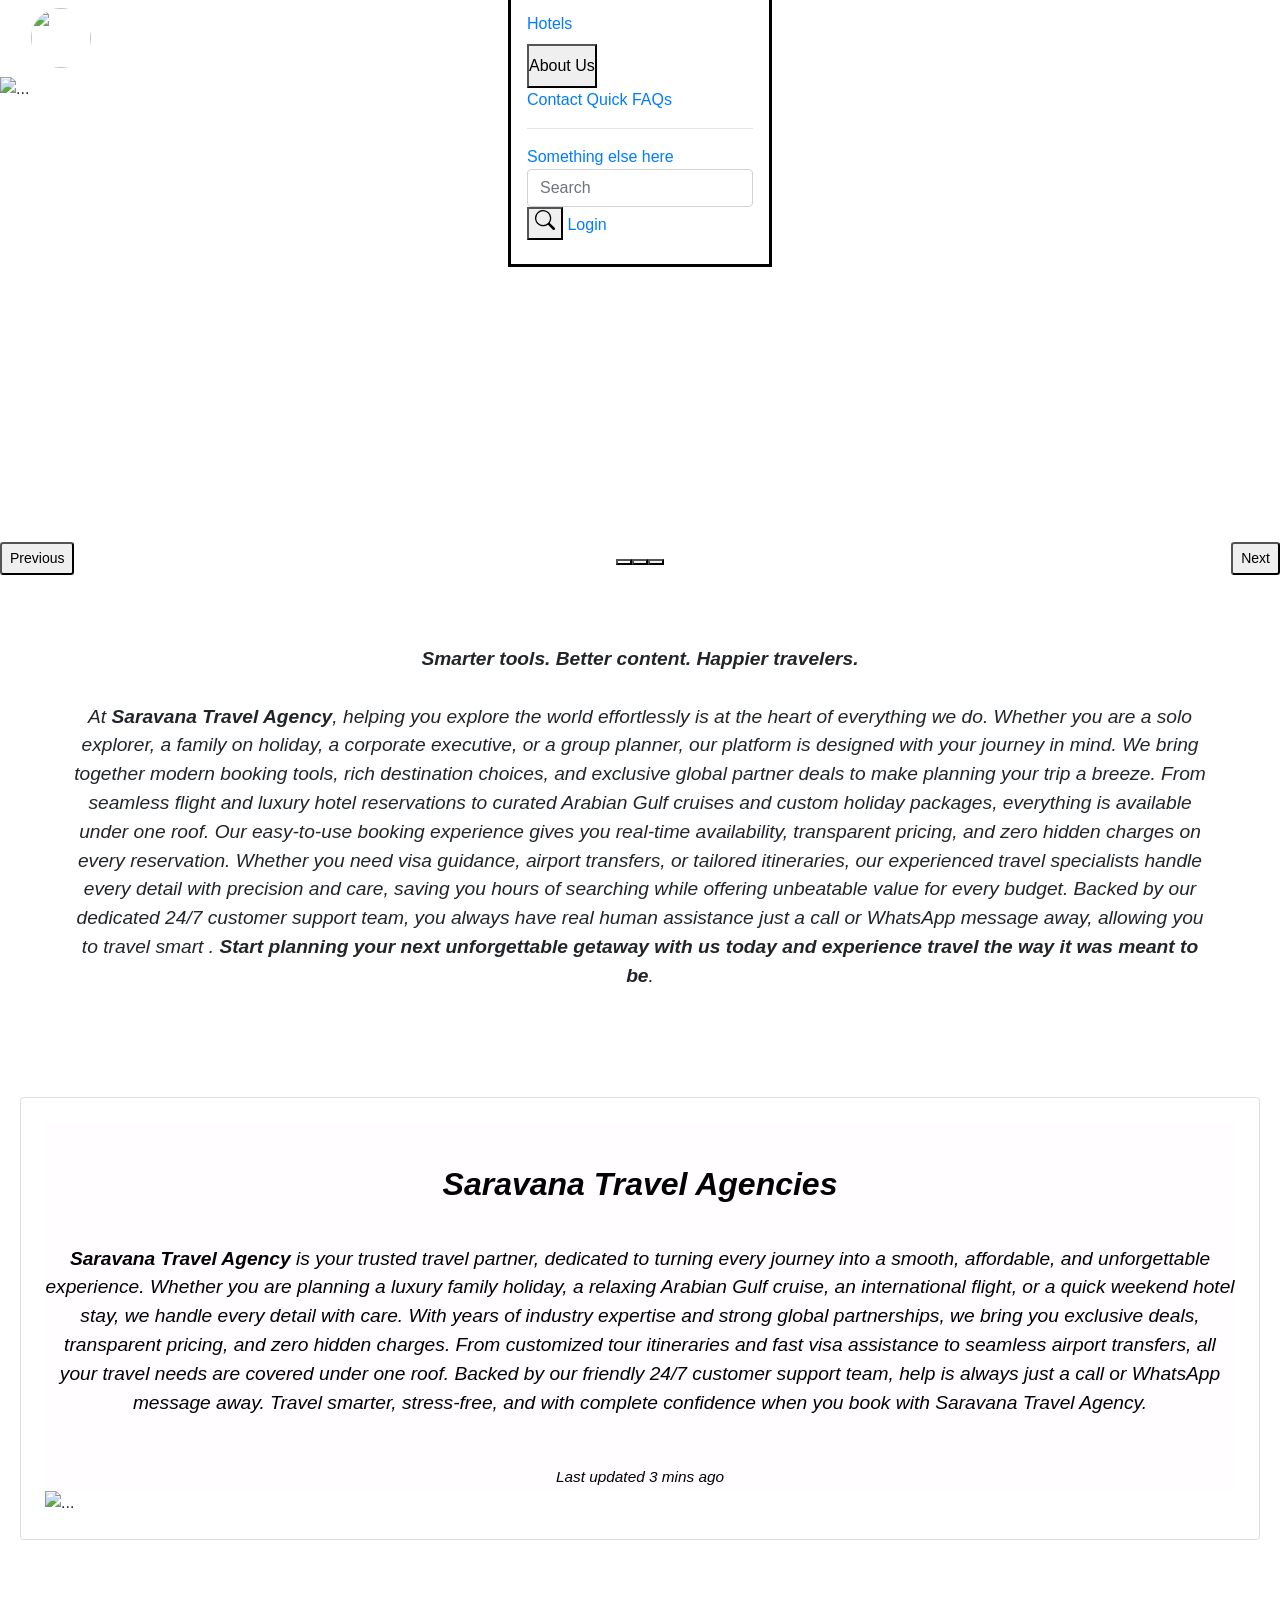
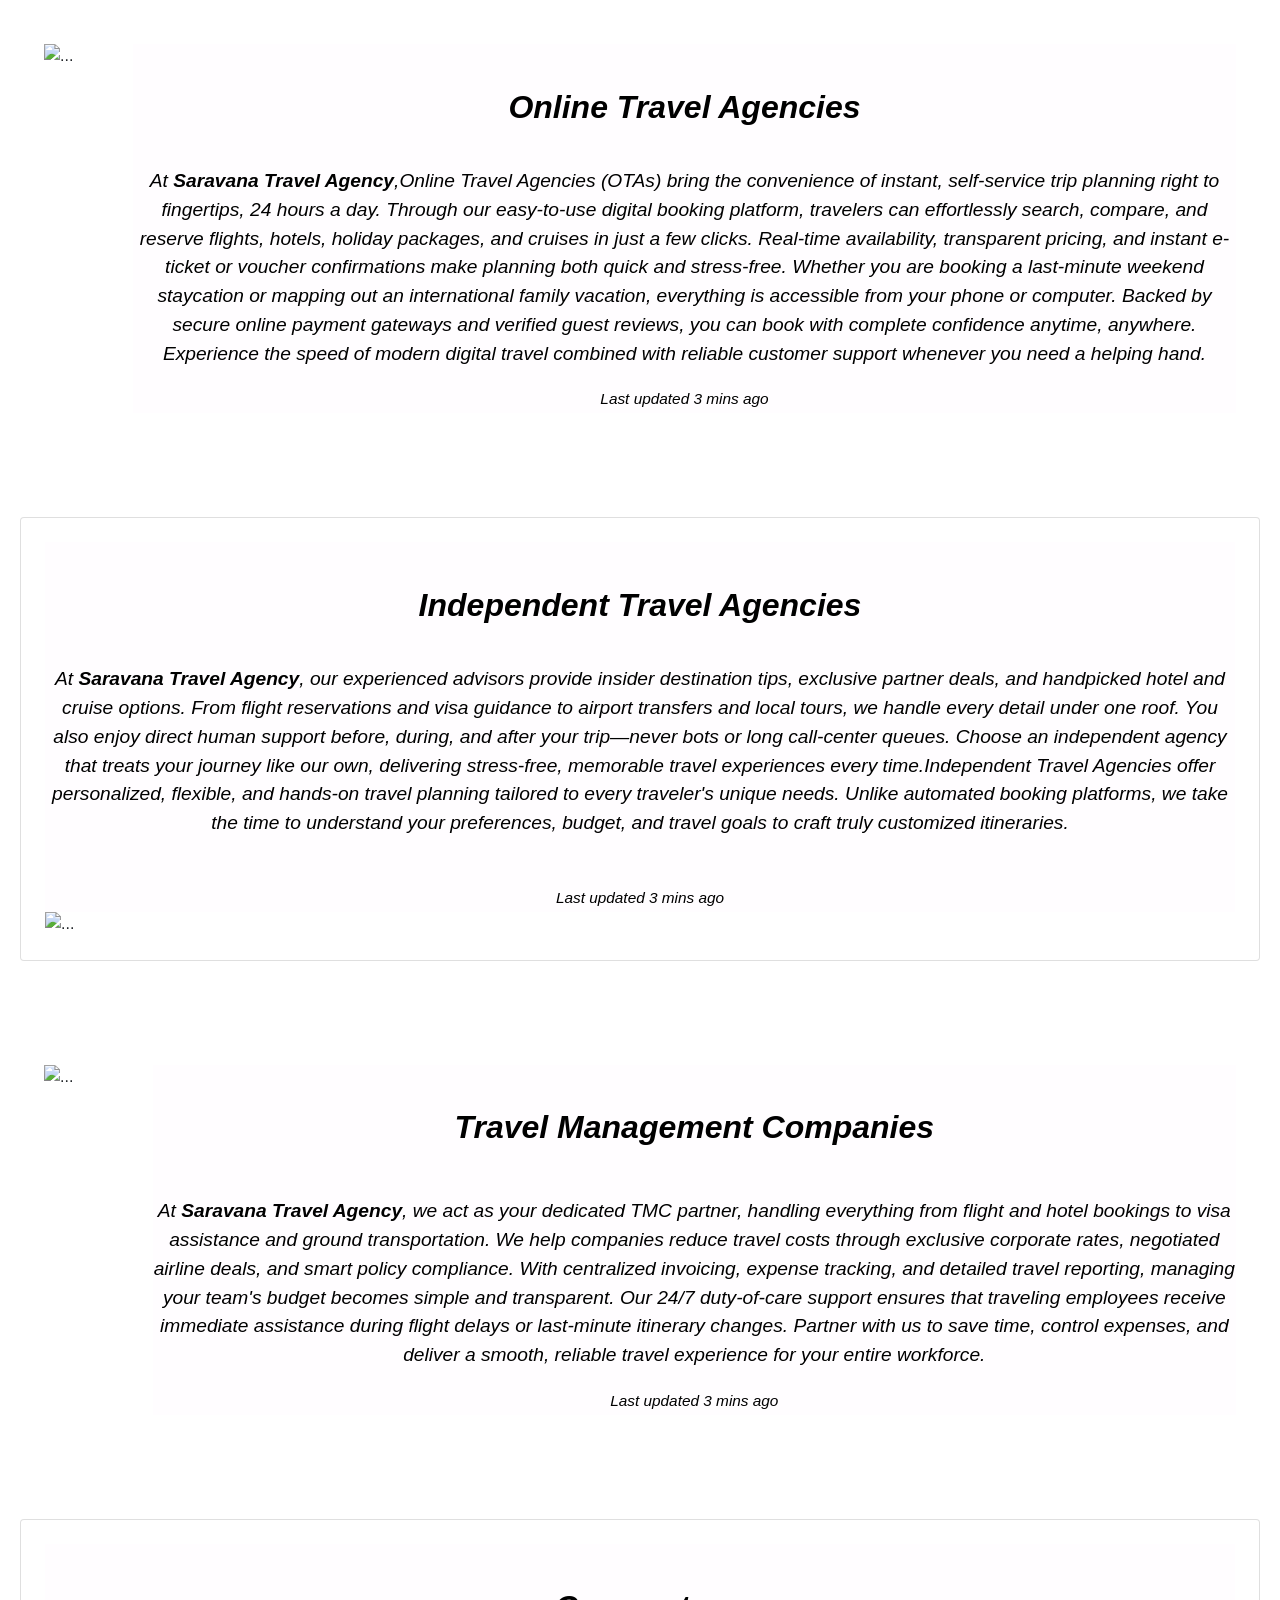
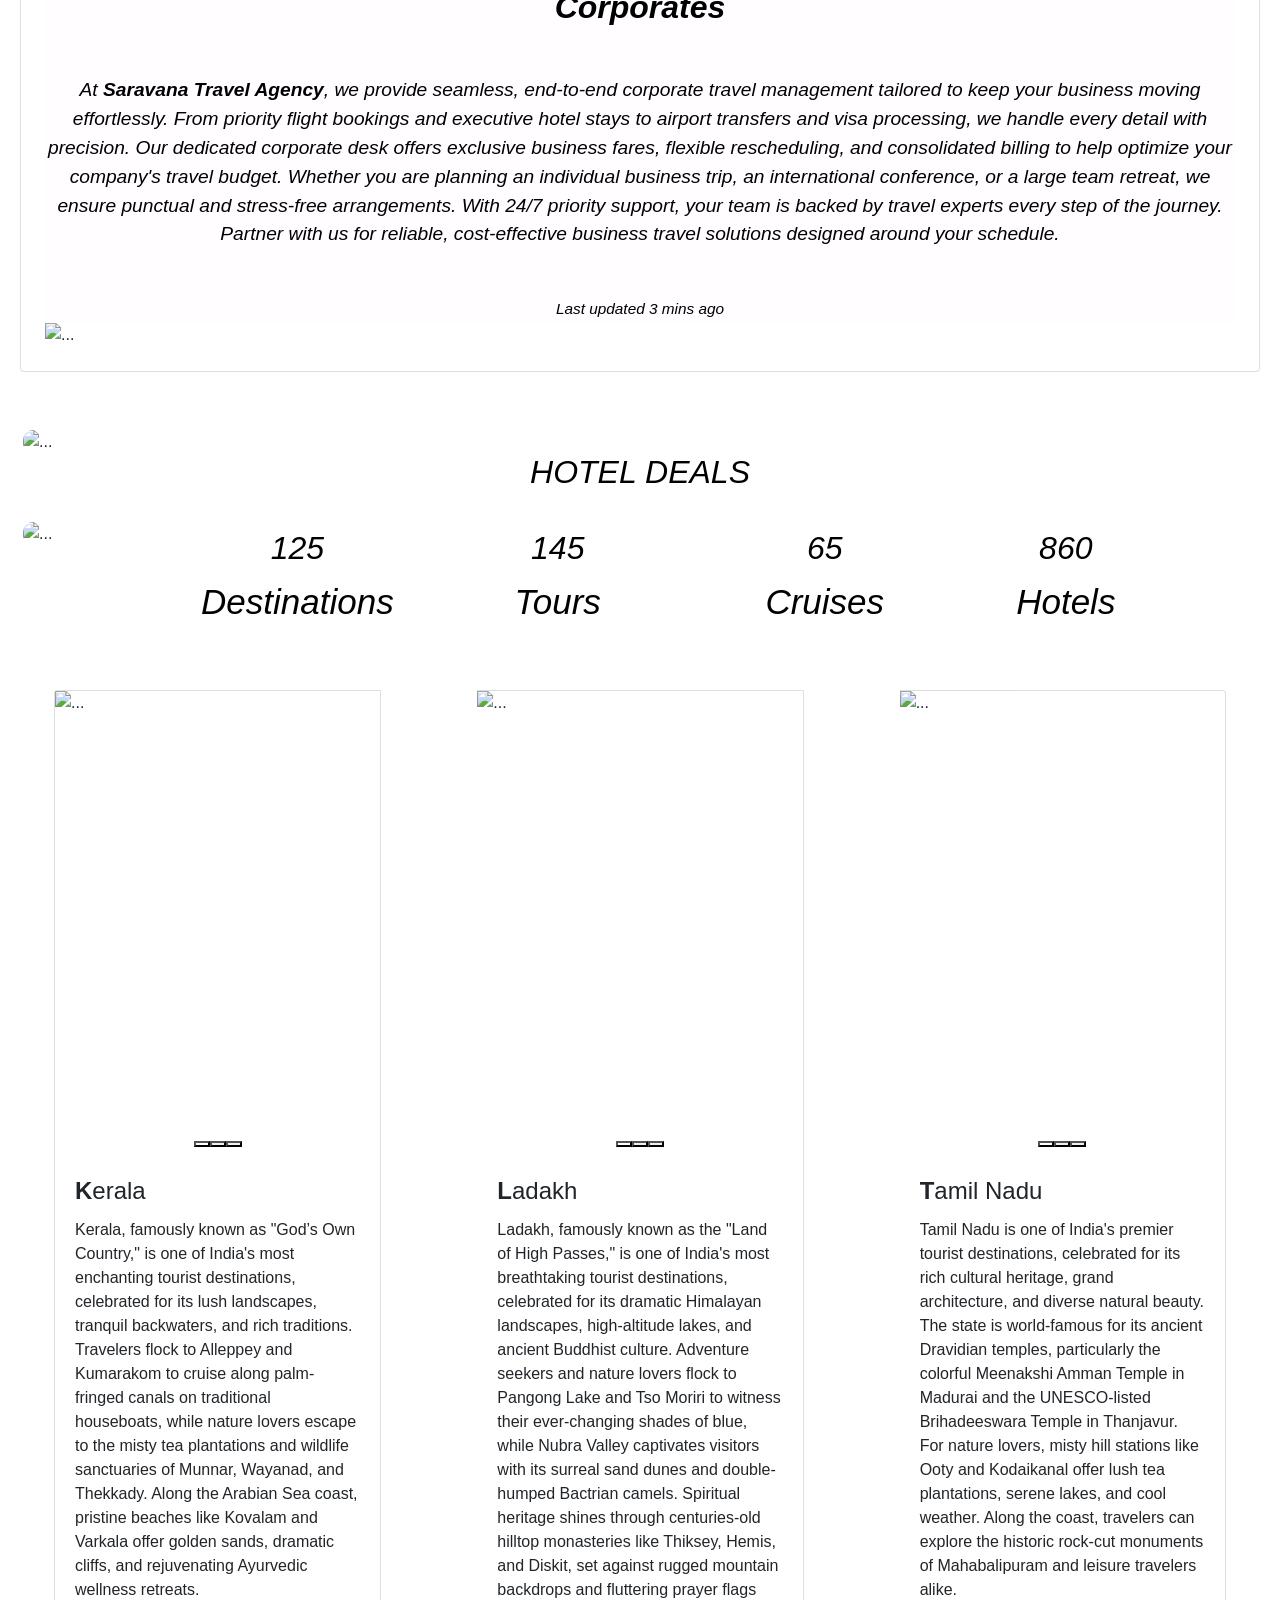
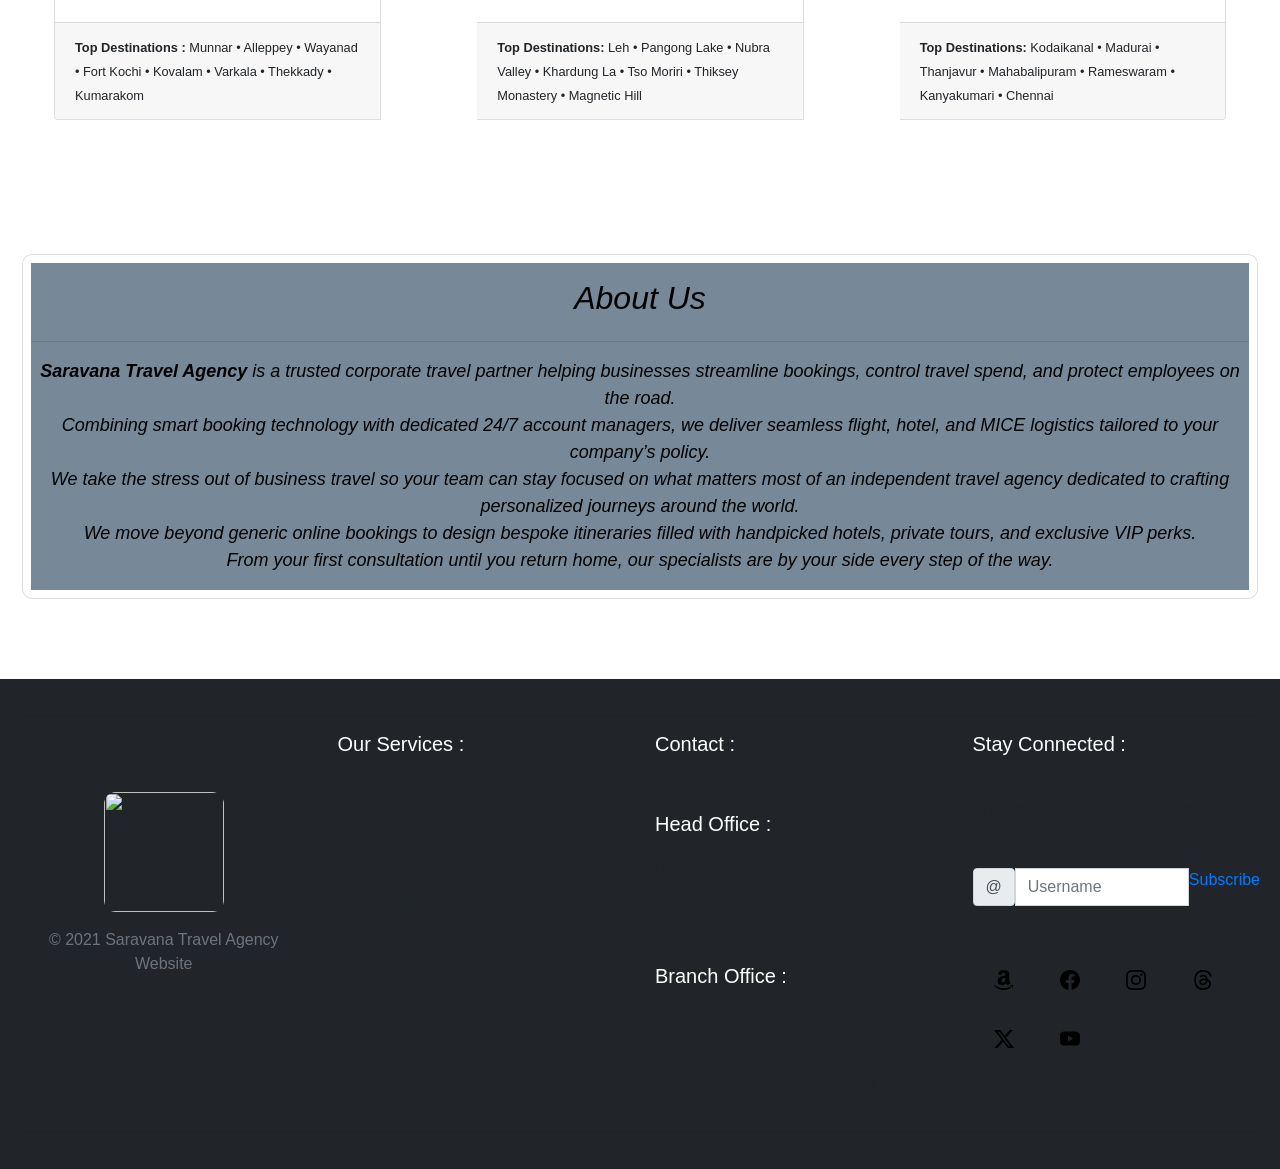
==== commit 6a6934a3: "Update index.html" ====
--- a/index.html
+++ b/index.html
@@ -2,10 +2,12 @@
 <html lang="en">
 
 <head>
-  <title>Travel website</title>
+  <meta charset="UTF-8">
+  <meta name="viewport" content="width=device-width, initial-scale=1.0">
+  <title>Saravana Travel Agency</title>
+  <link rel="stylesheet" href="bootstrap.css">
   <link rel="stylesheet" href="style.css">
-  <link href="css/bootstrap.min.css" rel="stylesheet">
-  <script type="module" src="js/bootstrap.bundle.min.js"></script>
+  <script src="https://jsdelivr.net"></script>
 </head>
 
 <body>
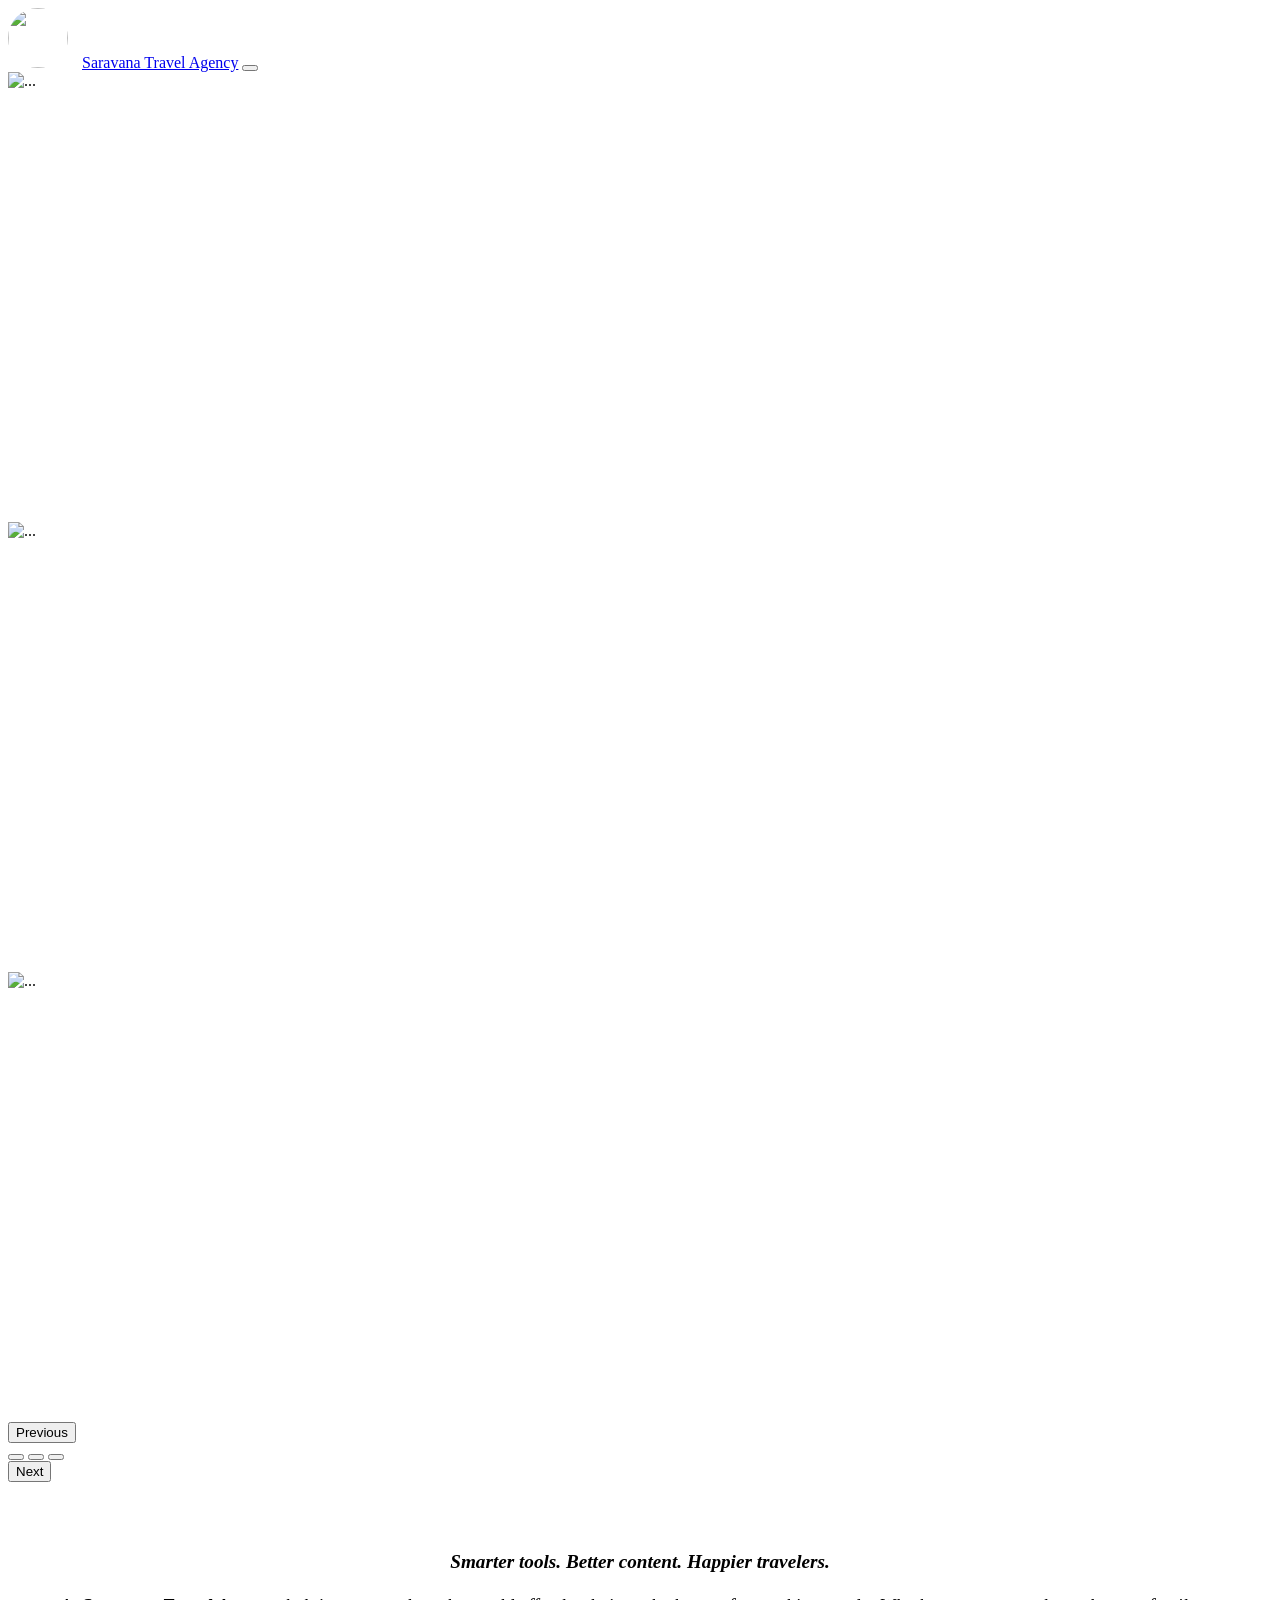
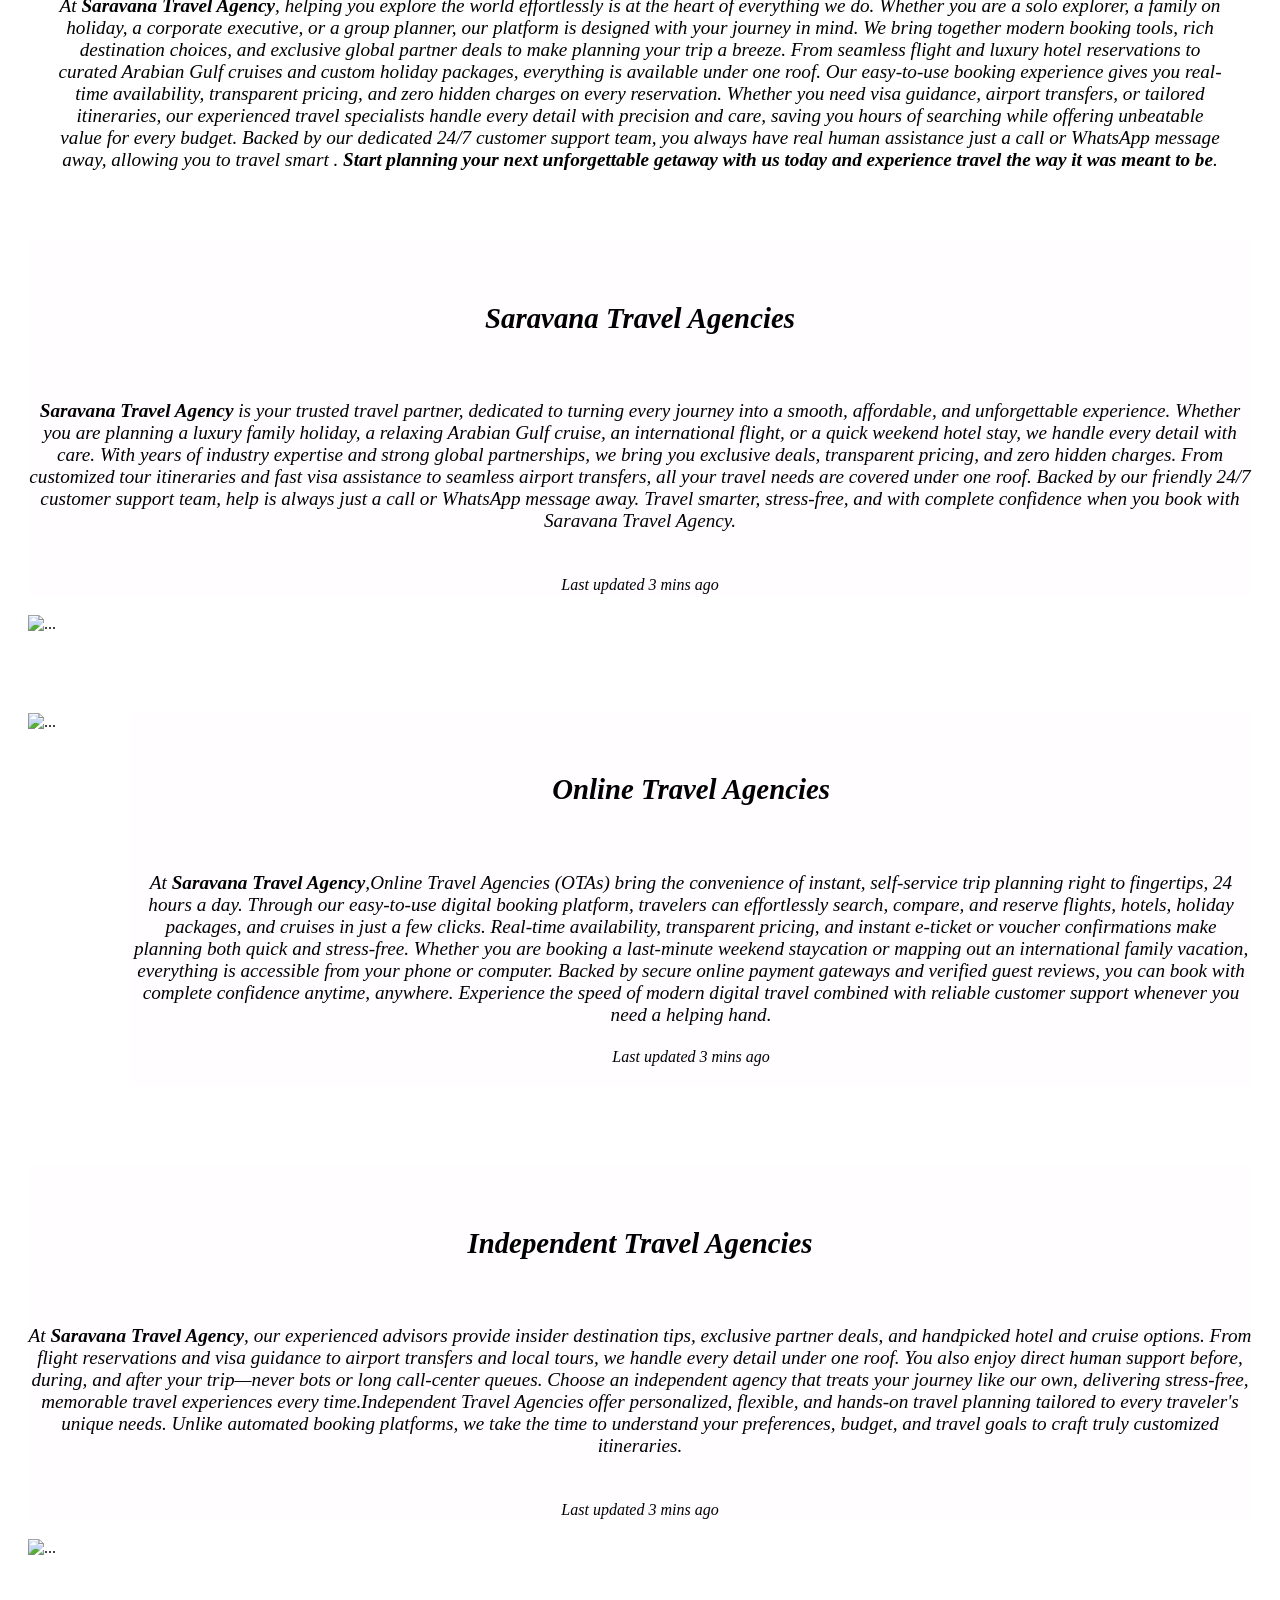
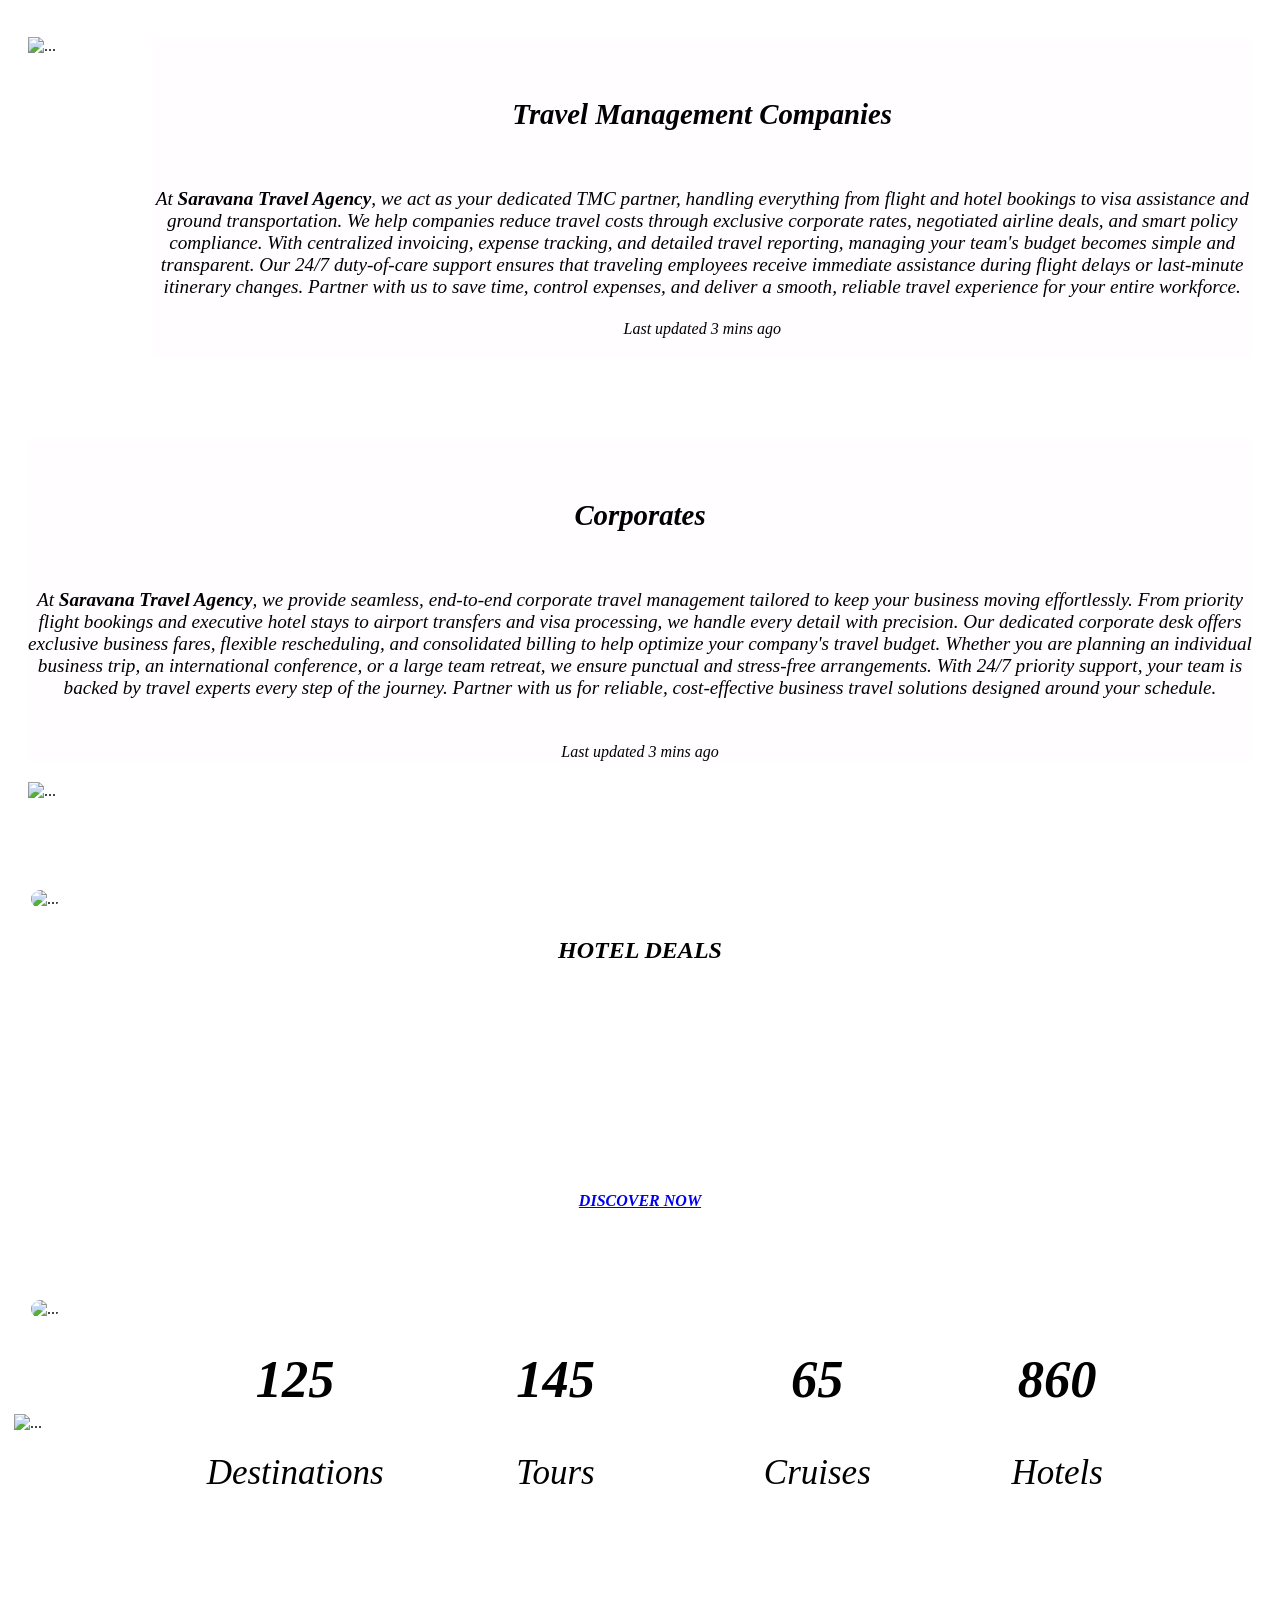
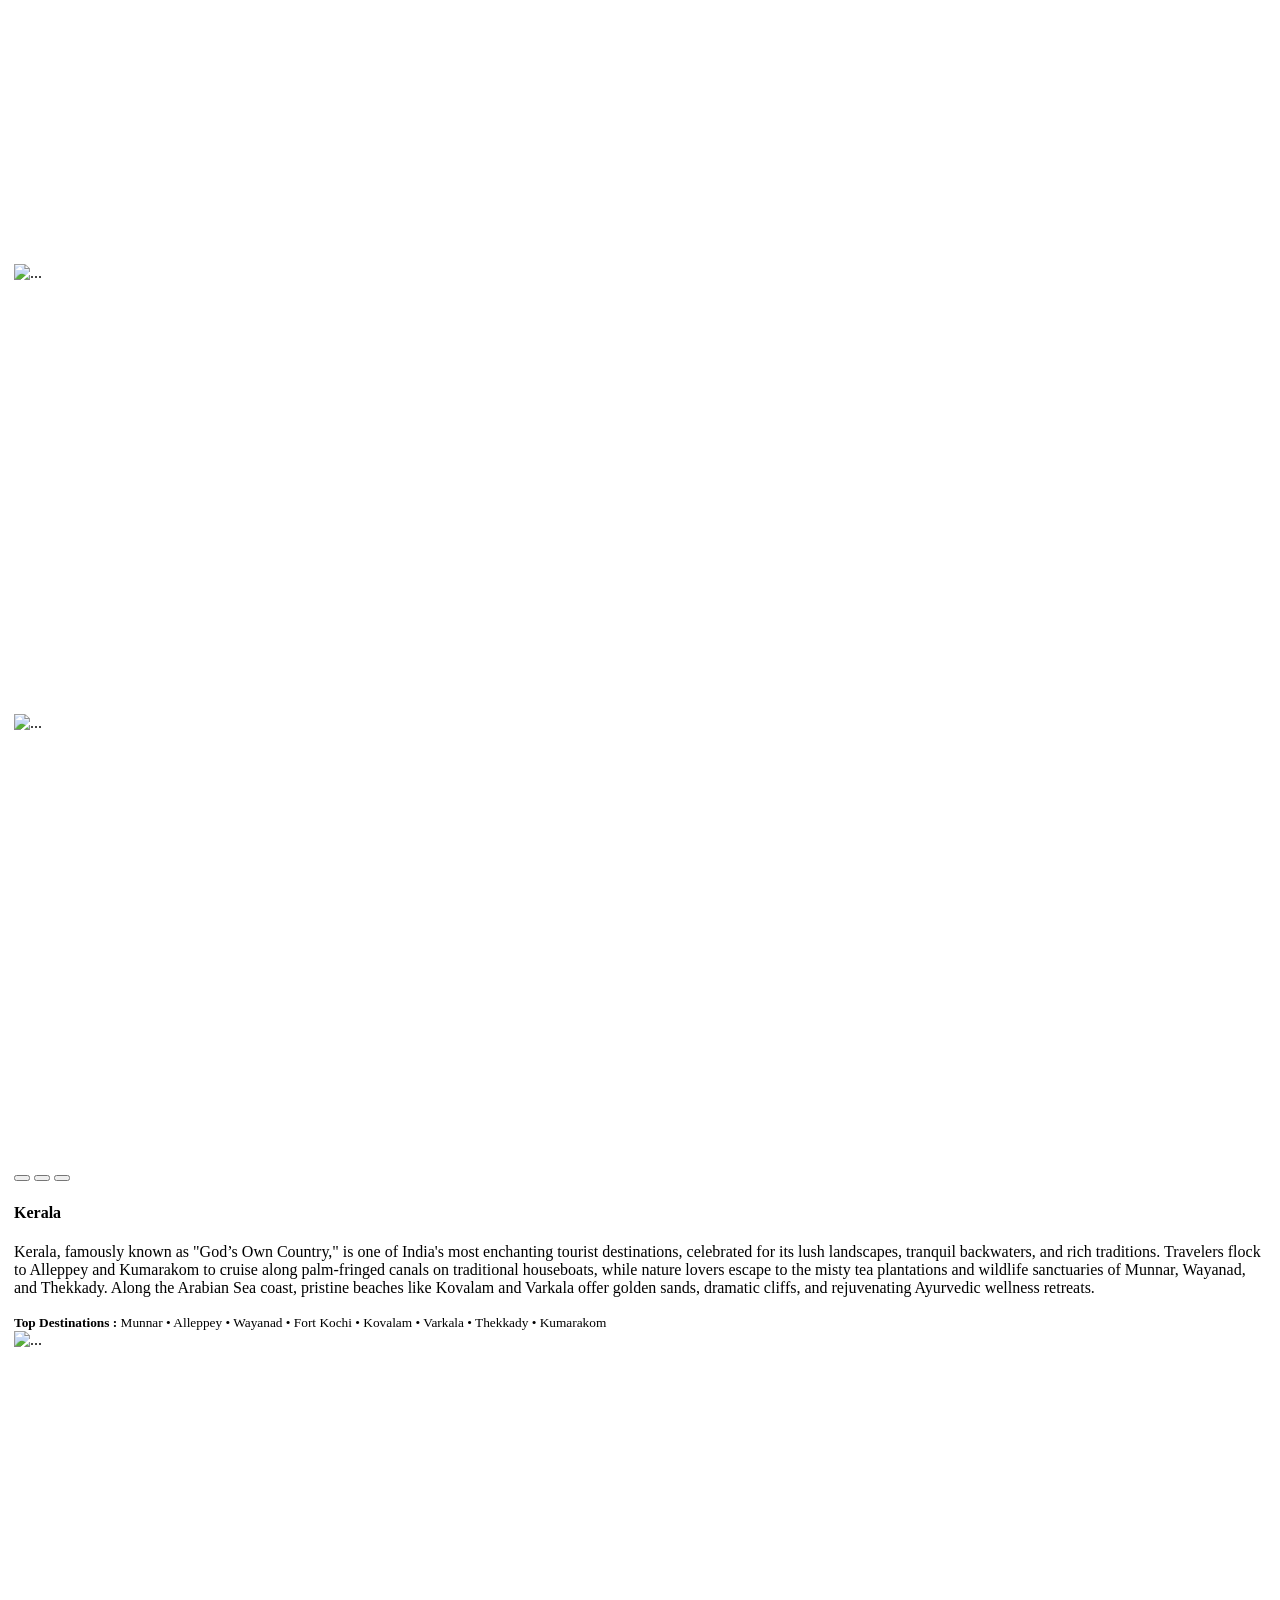
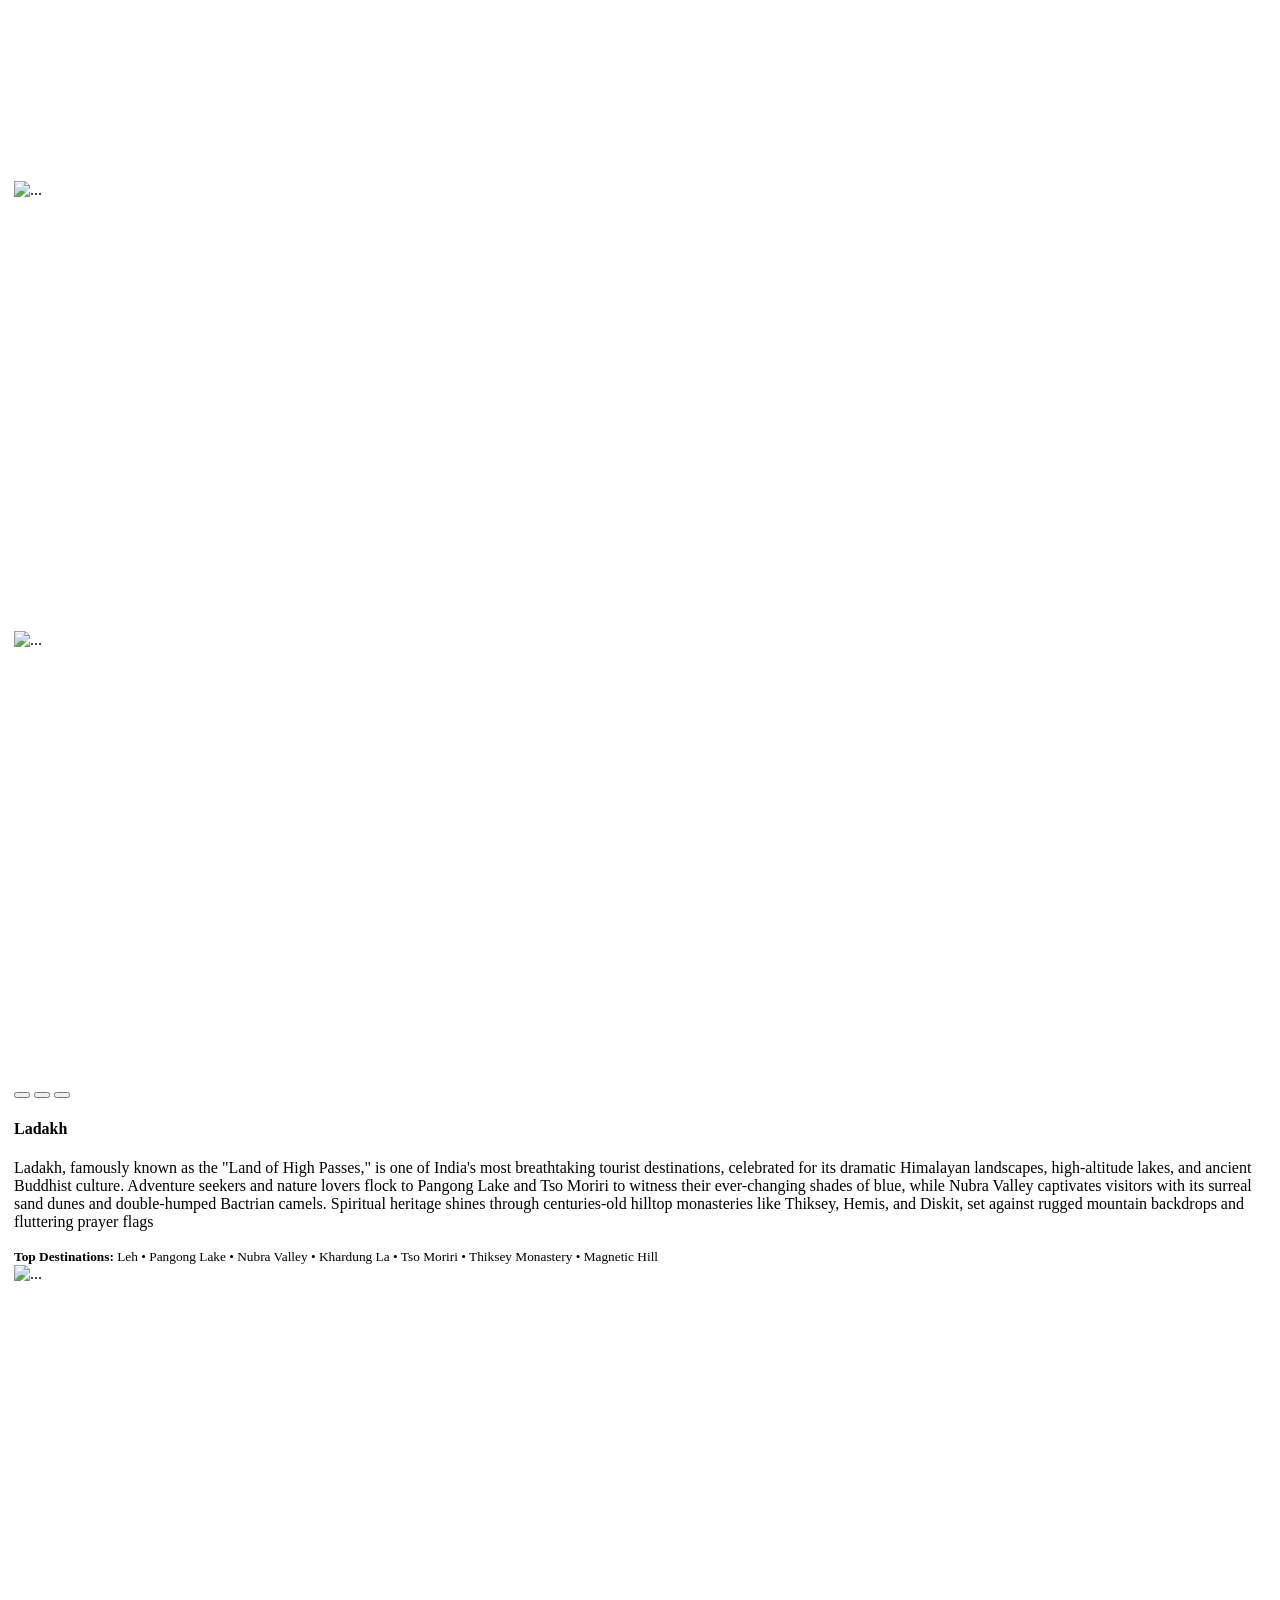
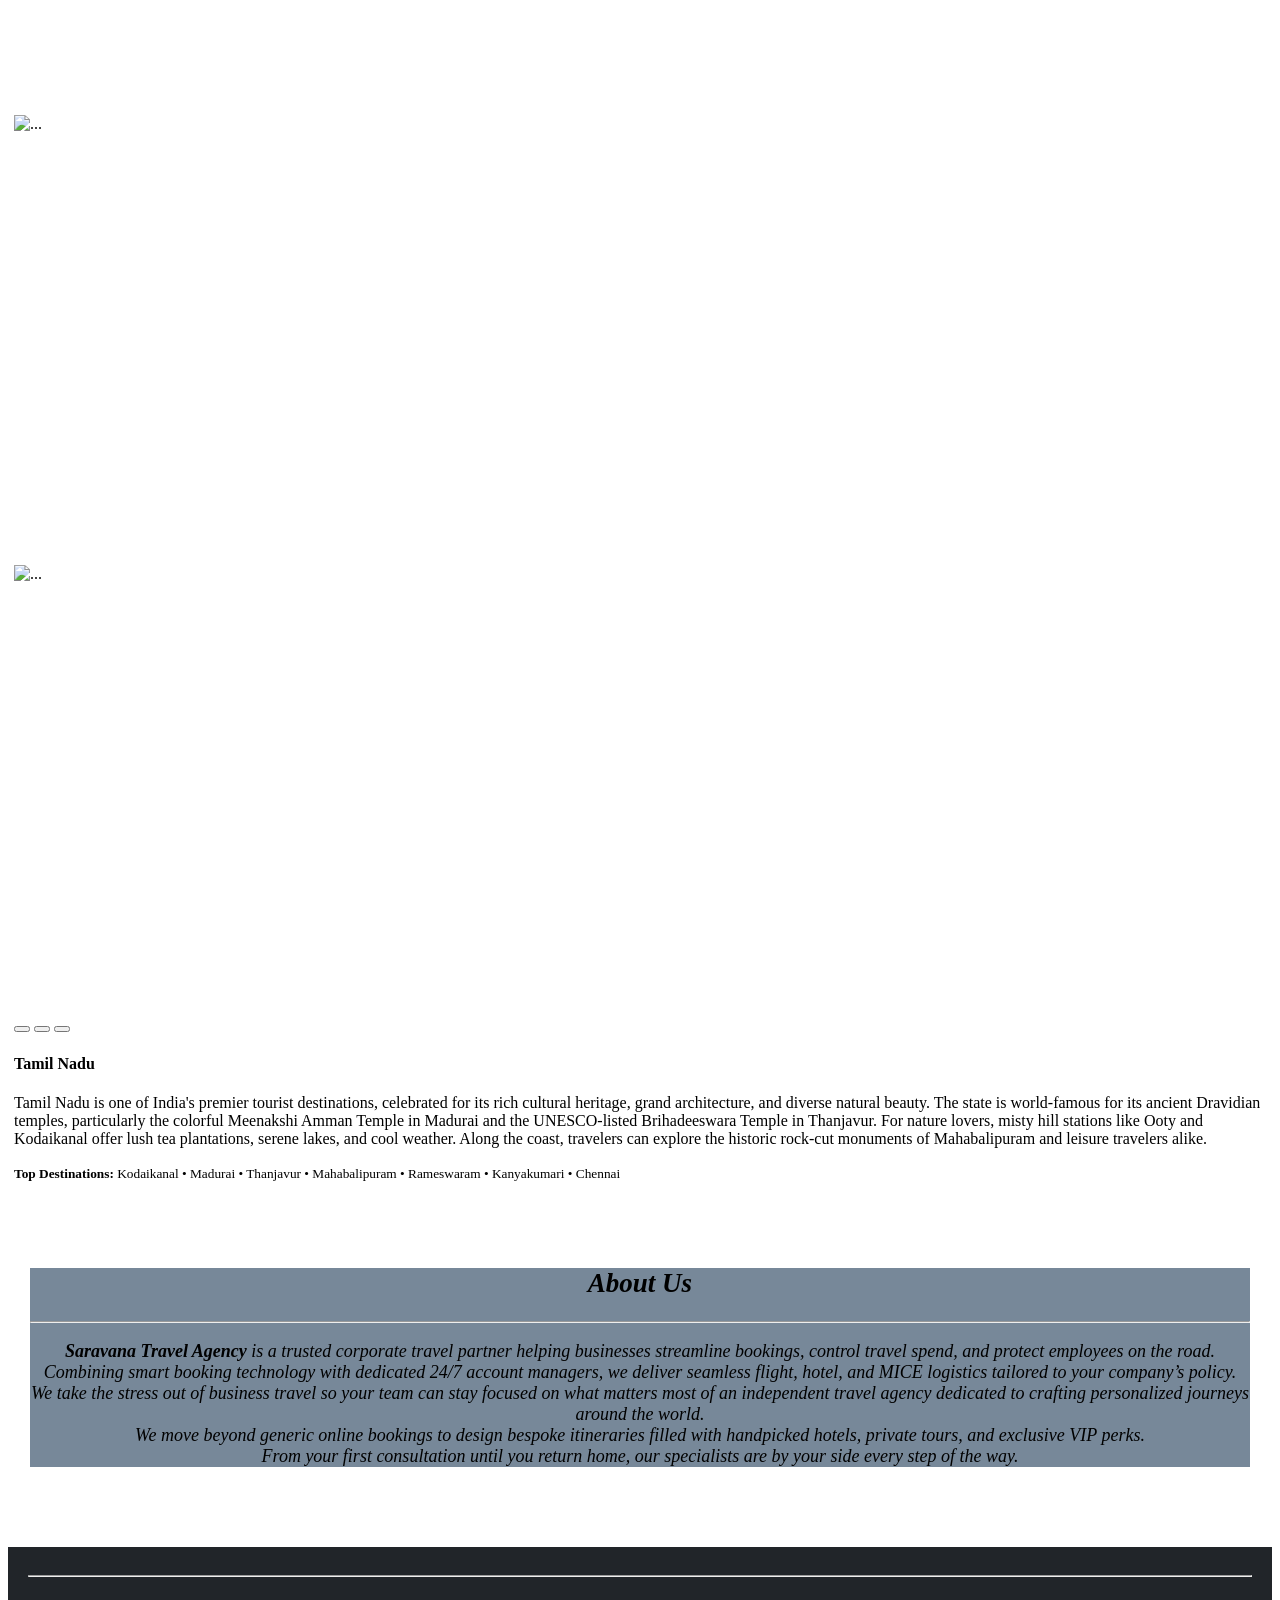
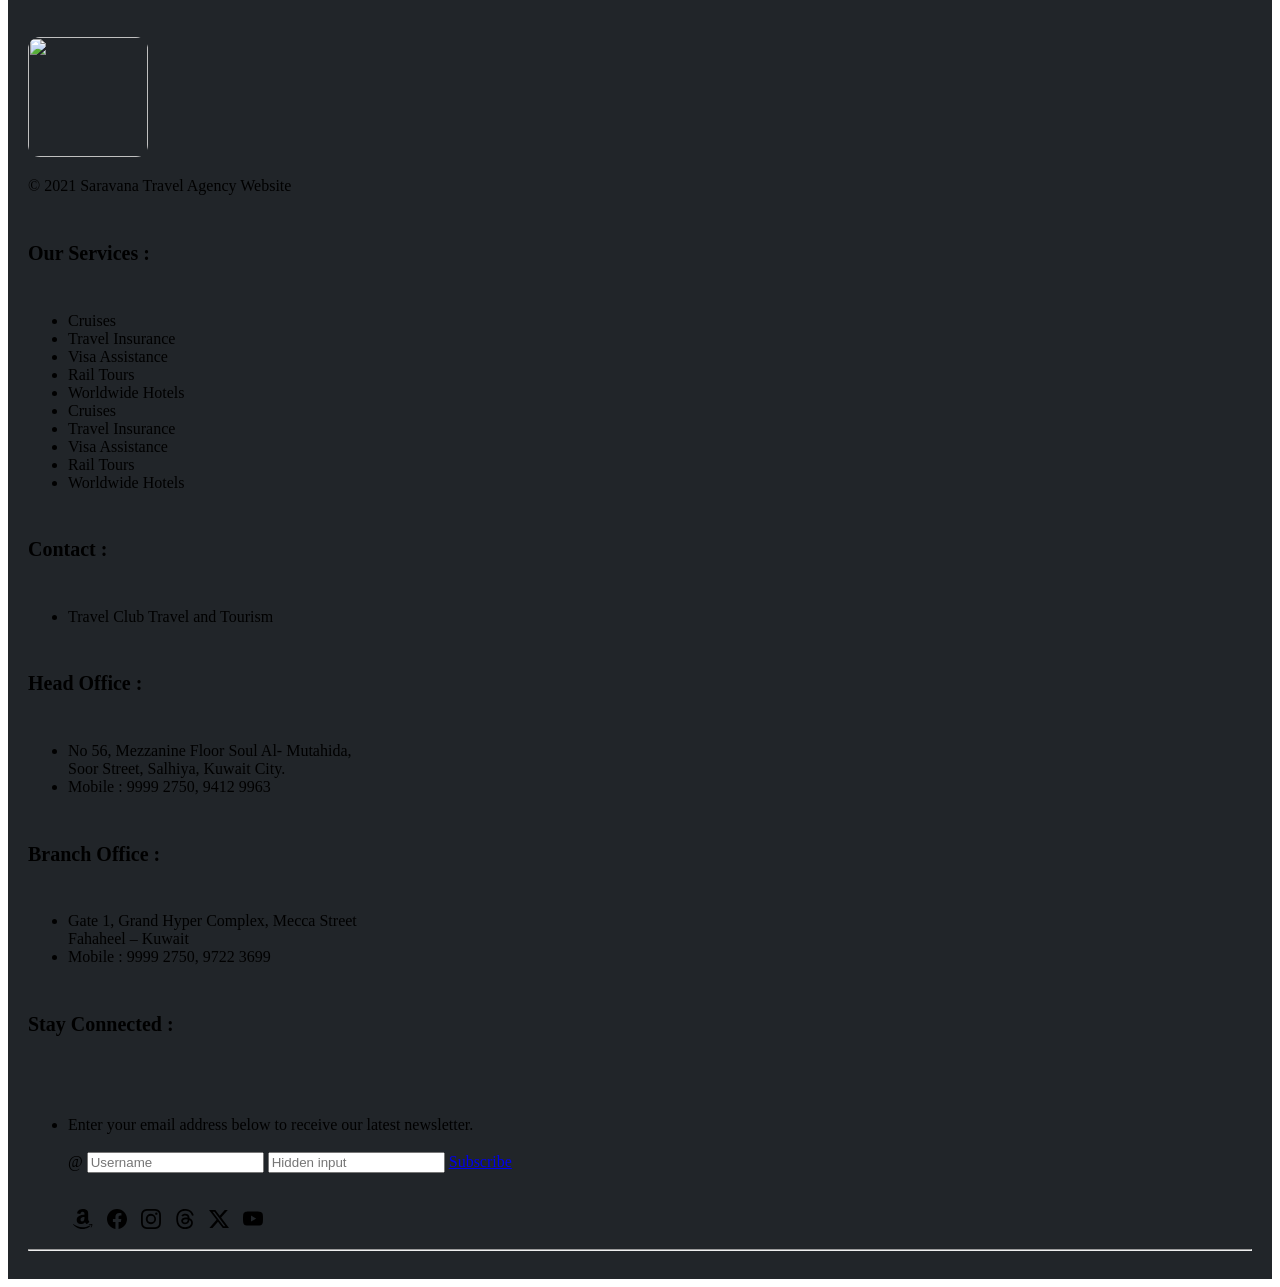
==== commit 482dc125: "Update index.html" ====
--- a/index.html
+++ b/index.html
@@ -5,7 +5,7 @@
   <meta charset="UTF-8">
   <meta name="viewport" content="width=device-width, initial-scale=1.0">
   <title>Saravana Travel Agency</title>
-  <link rel="stylesheet" href="bootstrap.css">
+  <link href="https://jsdelivr.net" rel="stylesheet">
   <link rel="stylesheet" href="style.css">
   <script src="https://jsdelivr.net"></script>
 </head>
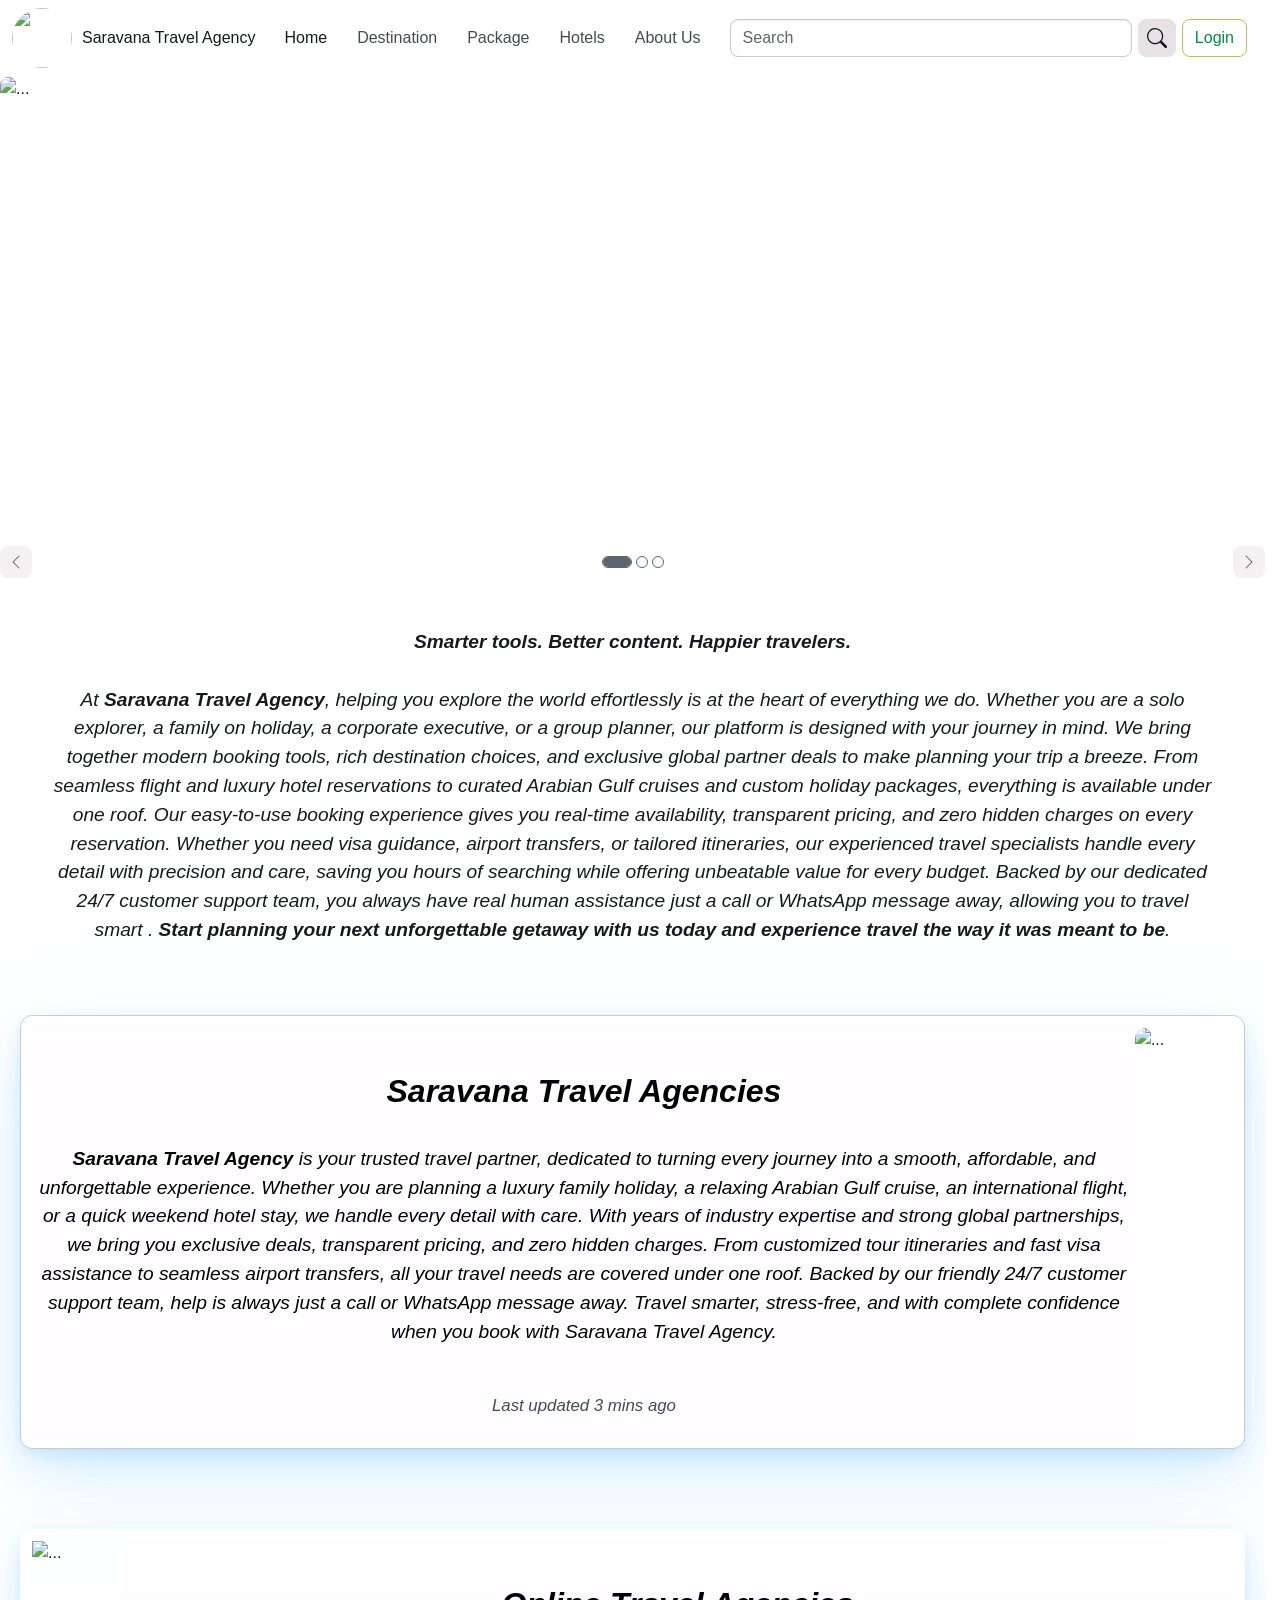
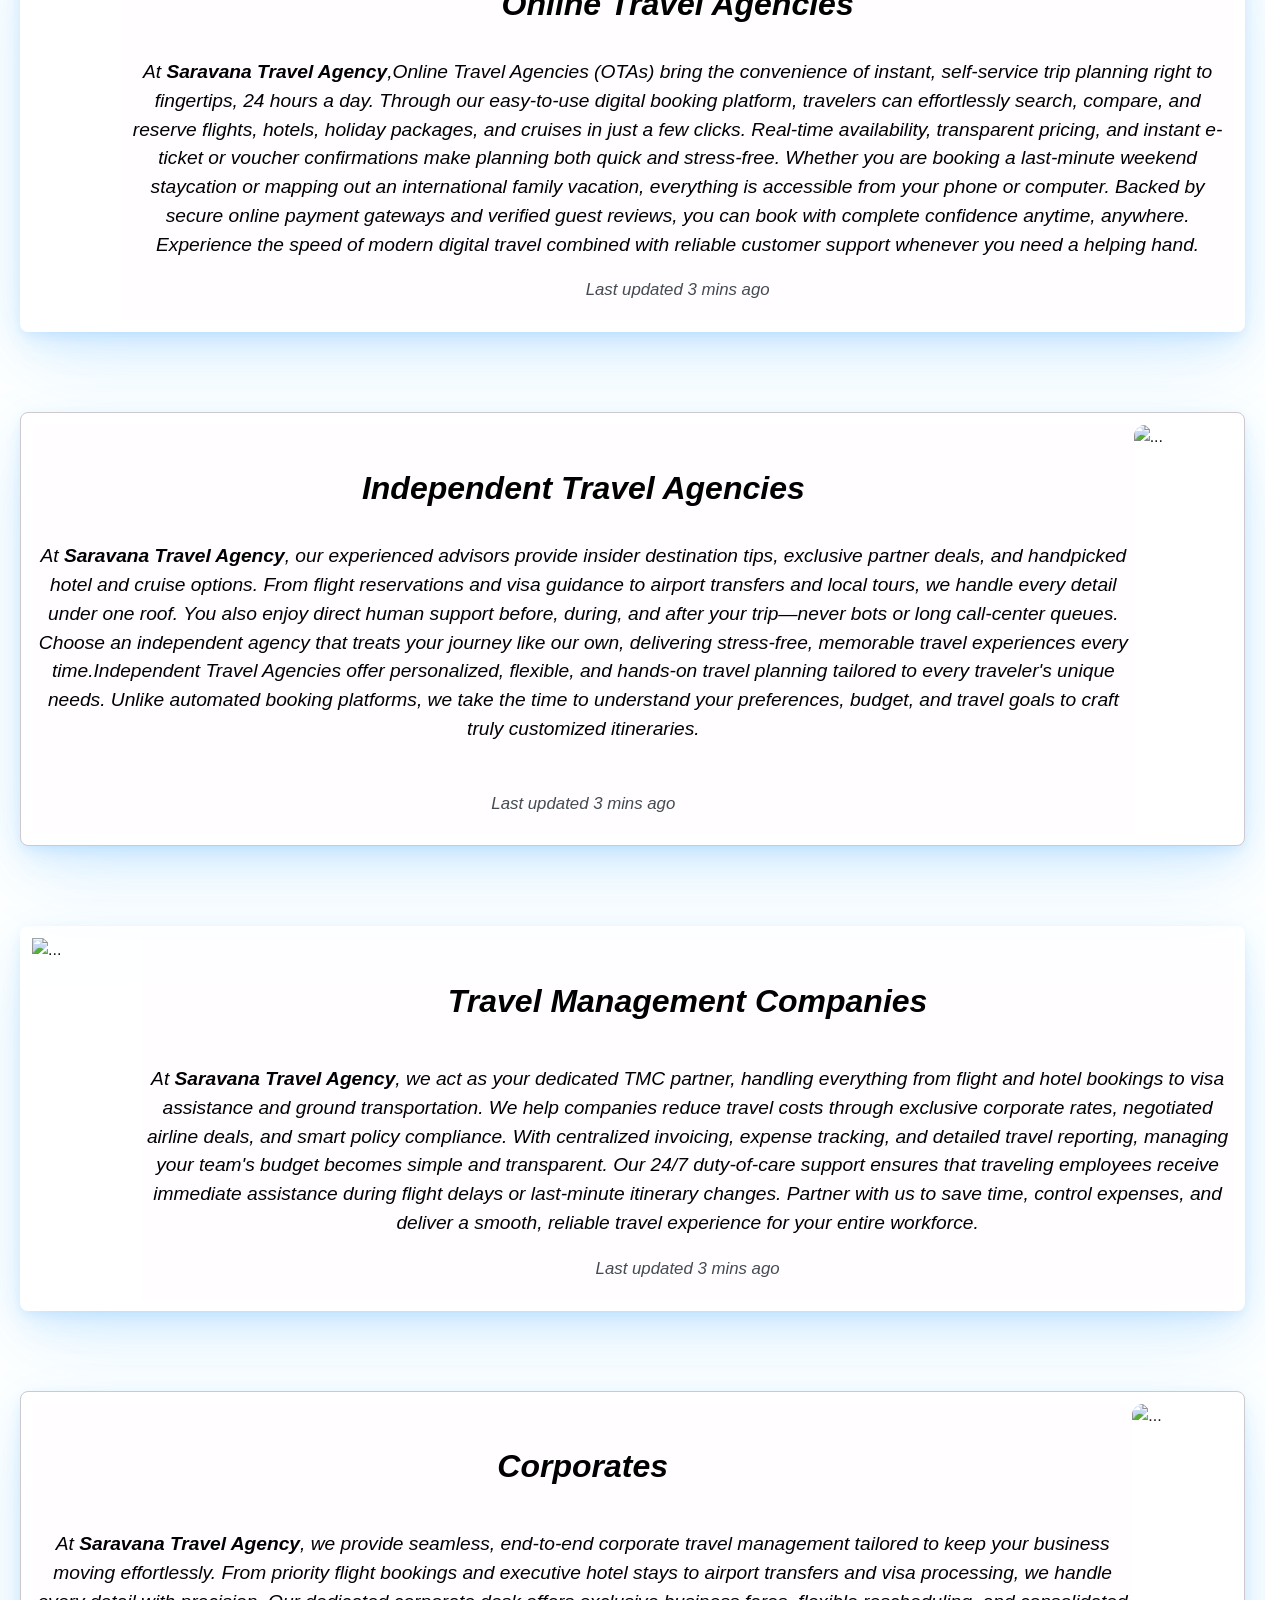
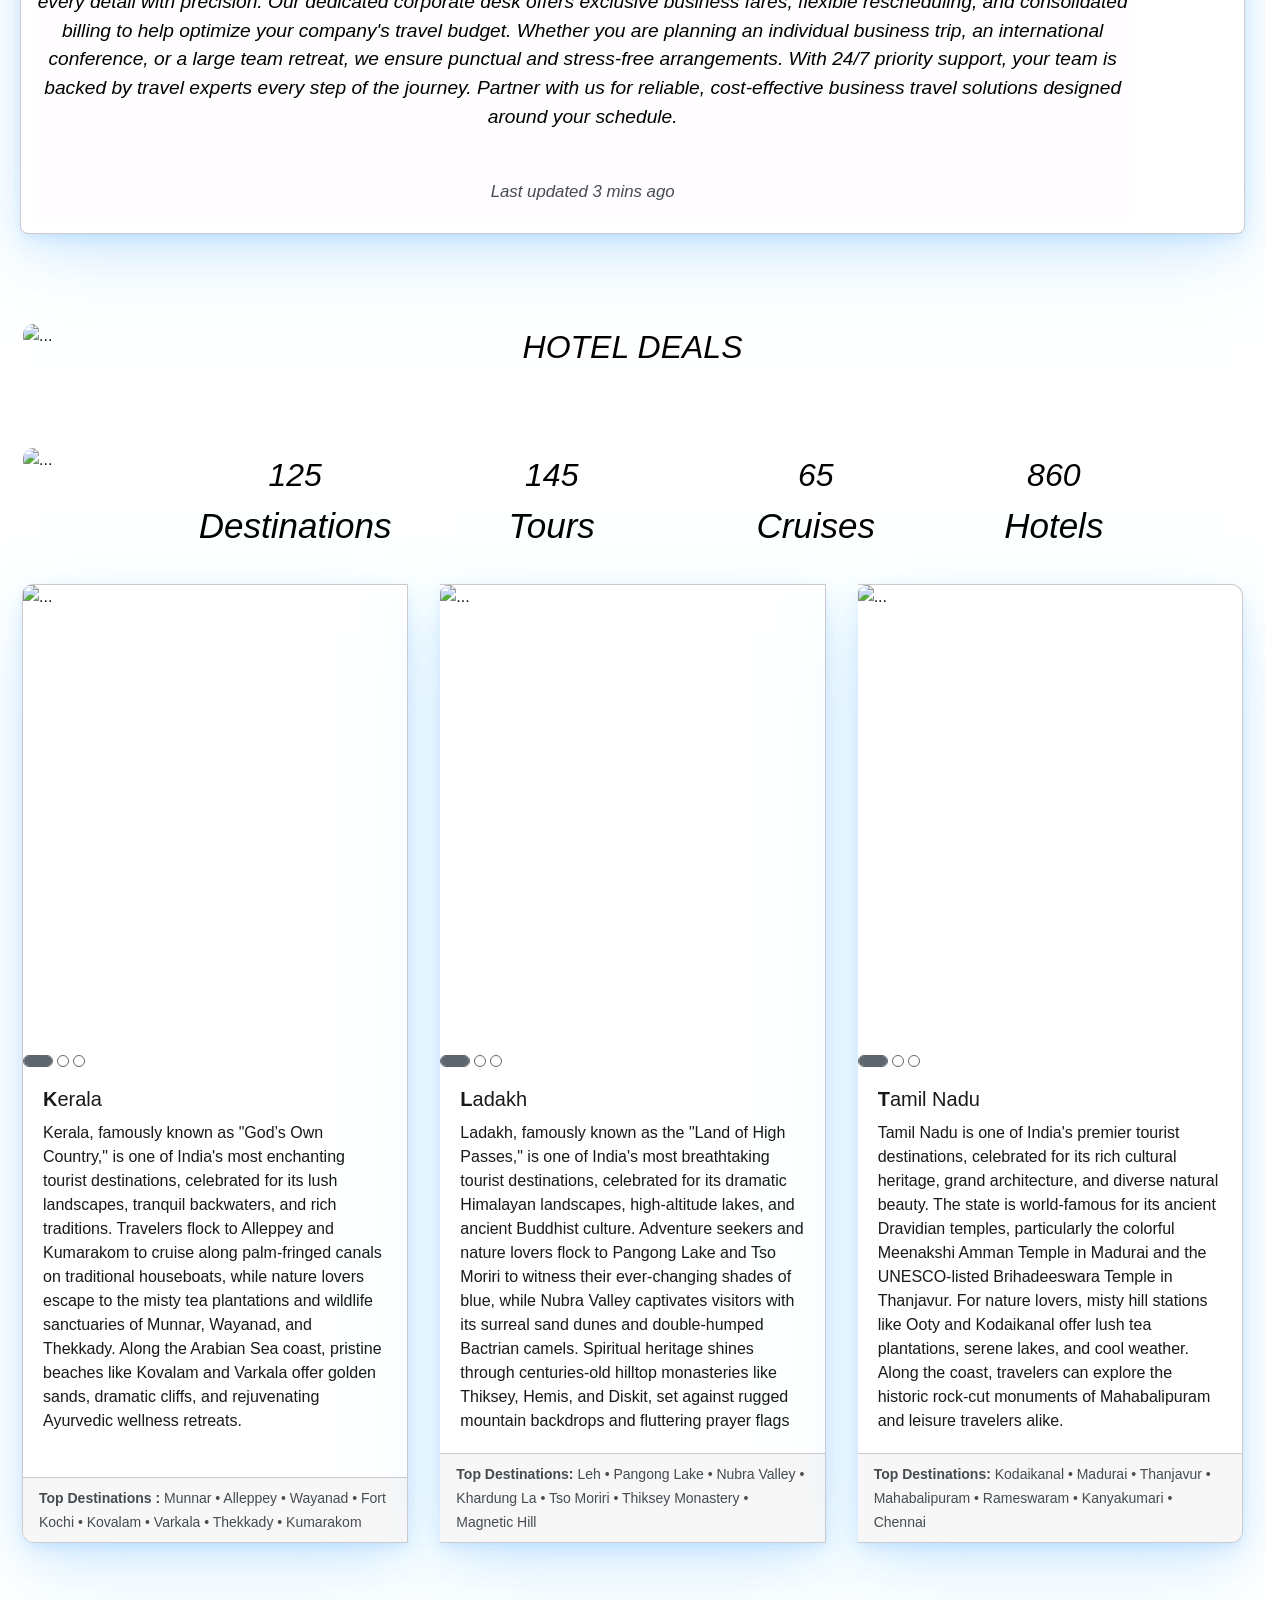
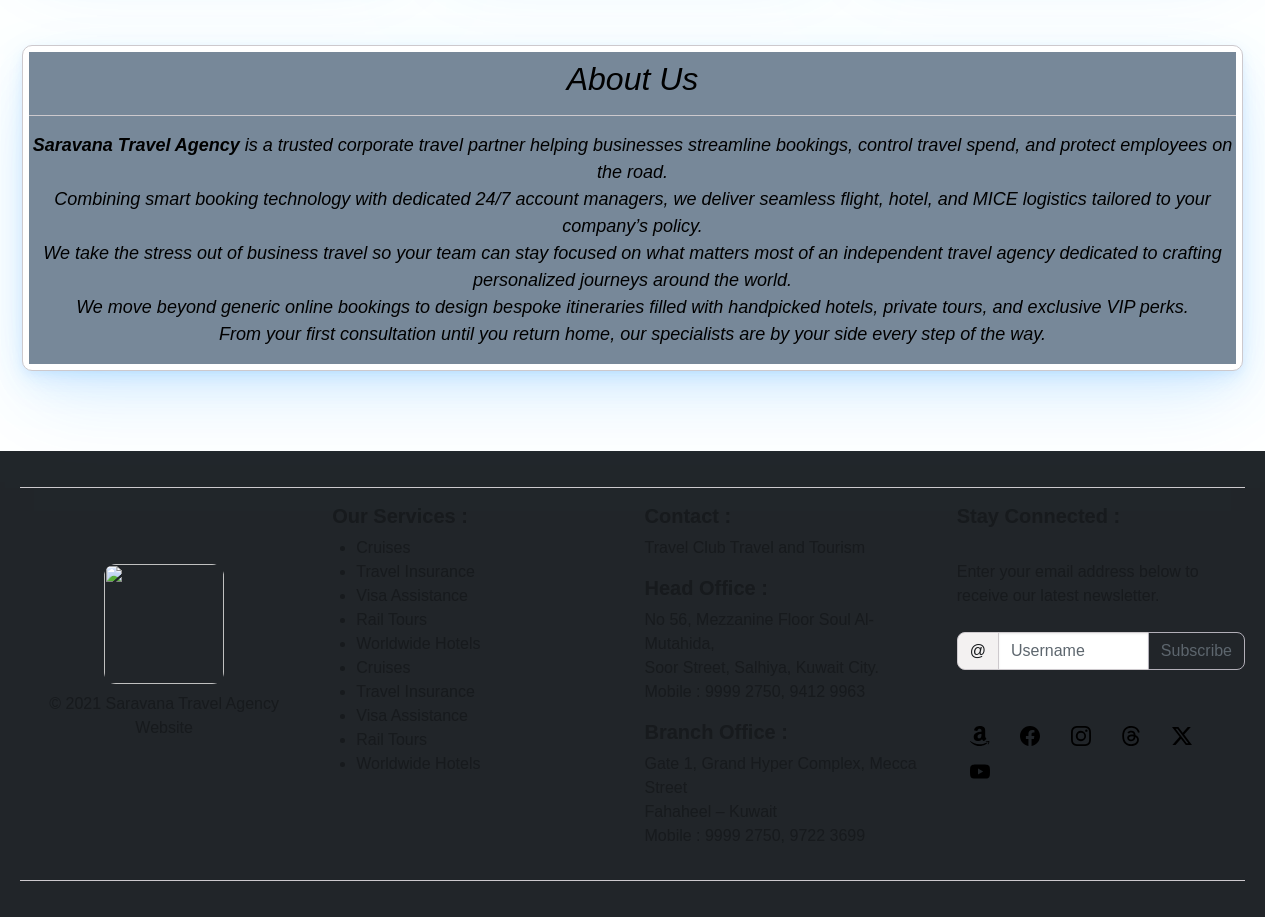
==== commit 76fb434c: "Update index.html" ====
--- a/index.html
+++ b/index.html
@@ -5,9 +5,9 @@
   <meta charset="UTF-8">
   <meta name="viewport" content="width=device-width, initial-scale=1.0">
   <title>Saravana Travel Agency</title>
-  <link href="https://jsdelivr.net" rel="stylesheet">
   <link rel="stylesheet" href="style.css">
-  <script src="https://jsdelivr.net"></script>
+  <link rel="stylesheet" href="bootstrap.min.css">
+  <script type="module" src="bootstrap.bundle.min.js"></script>
 </head>
 
 <body>
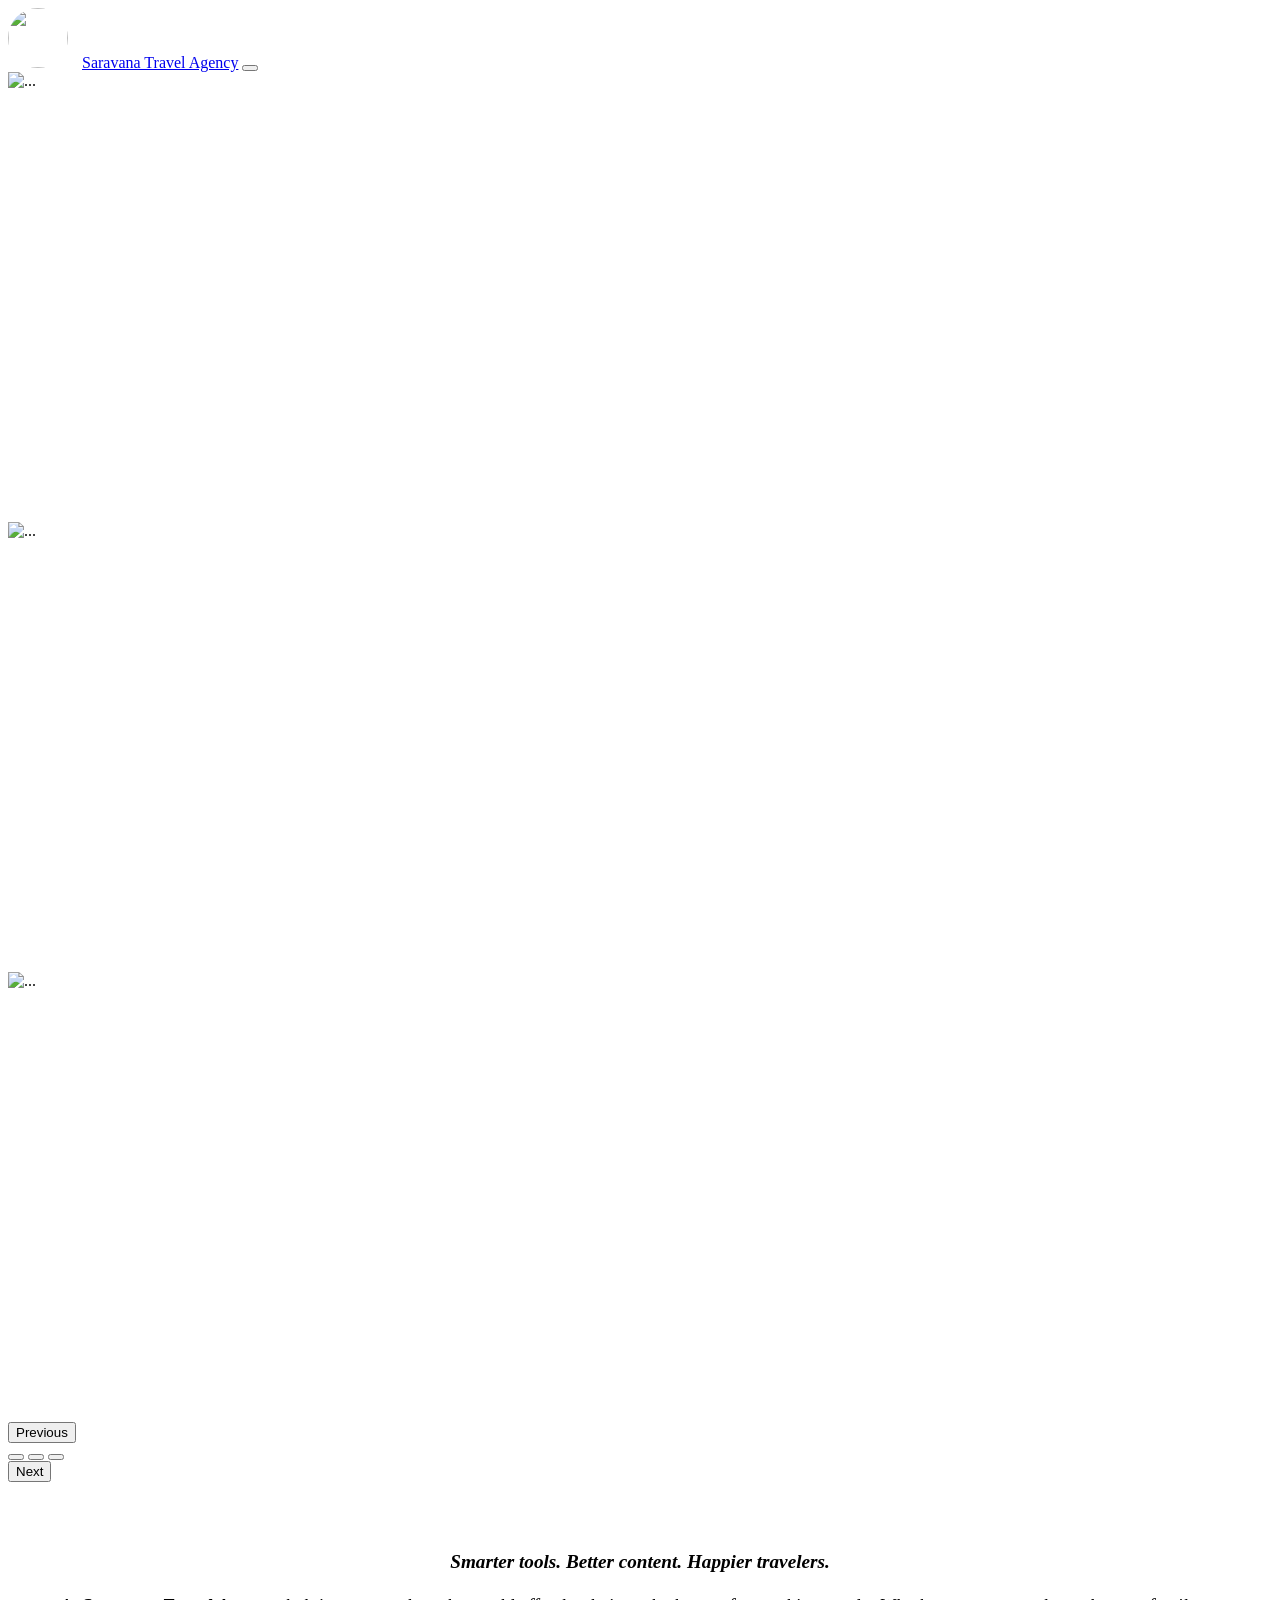
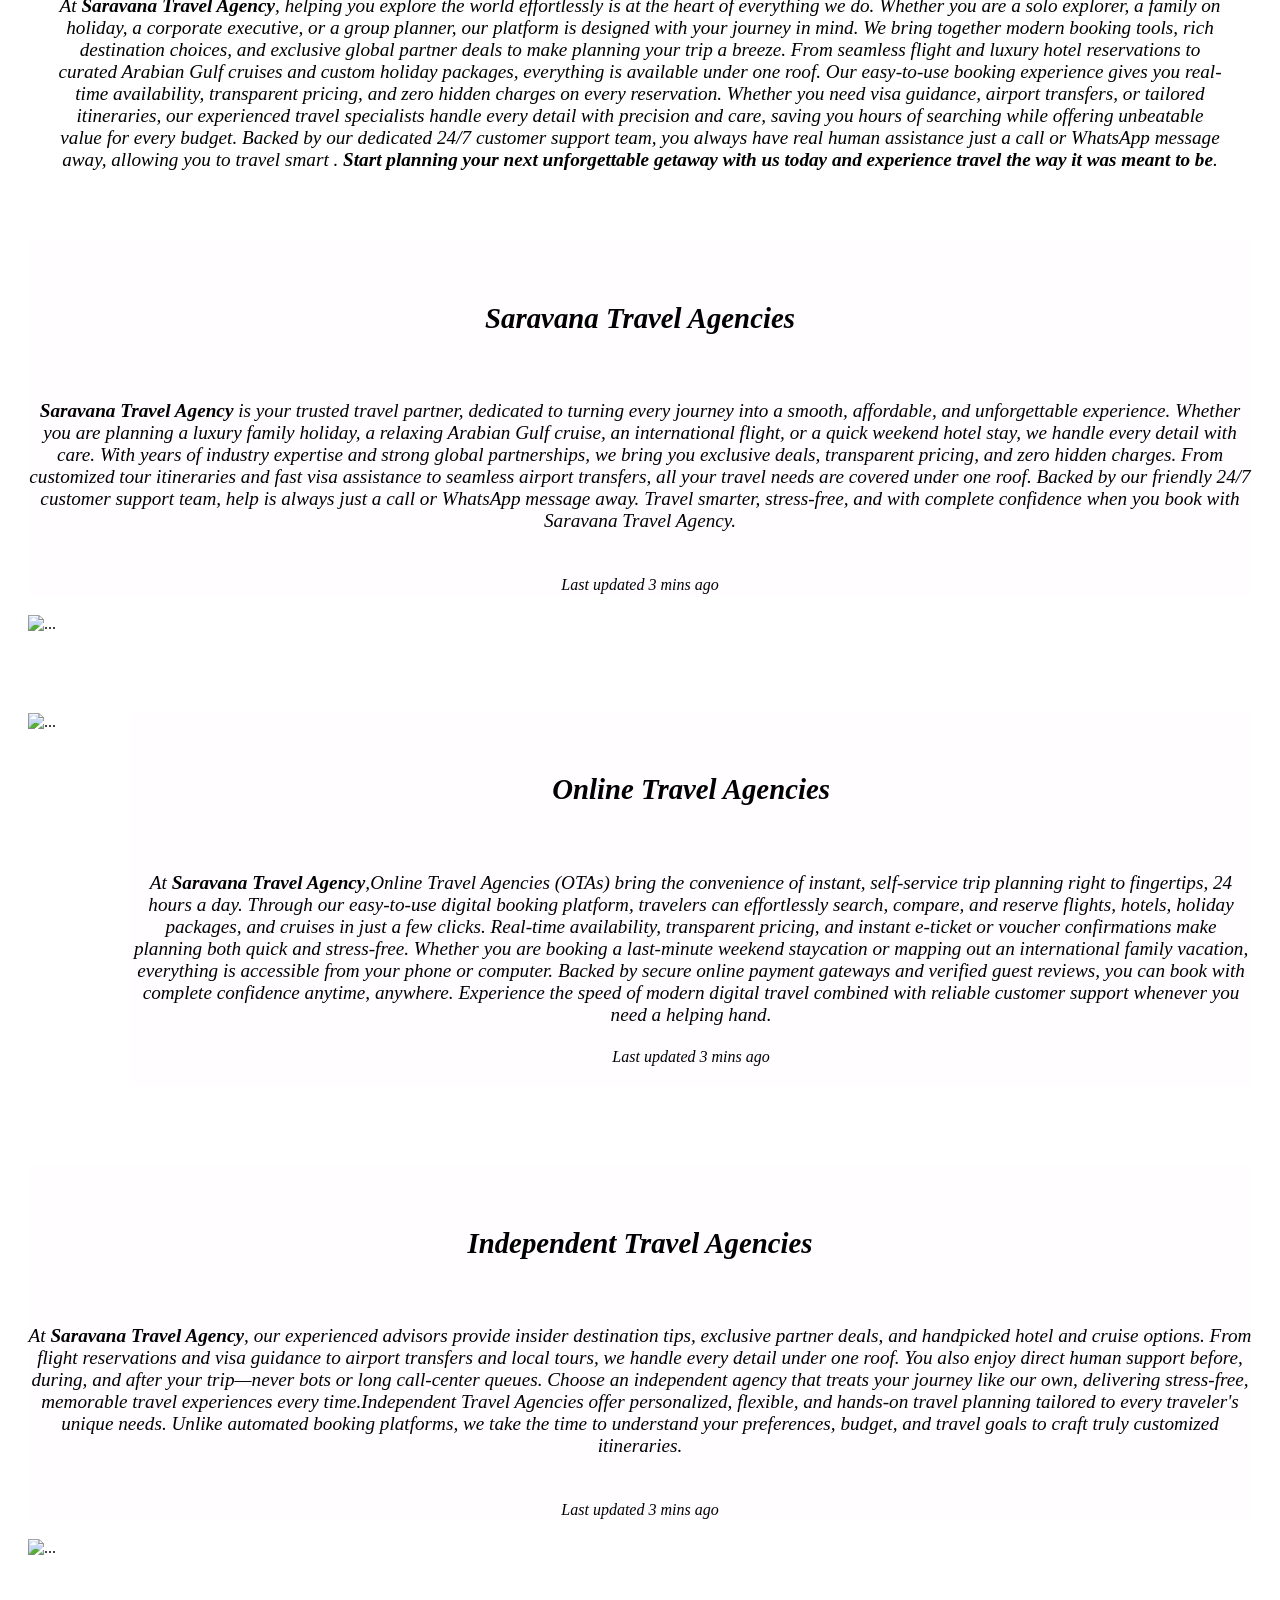
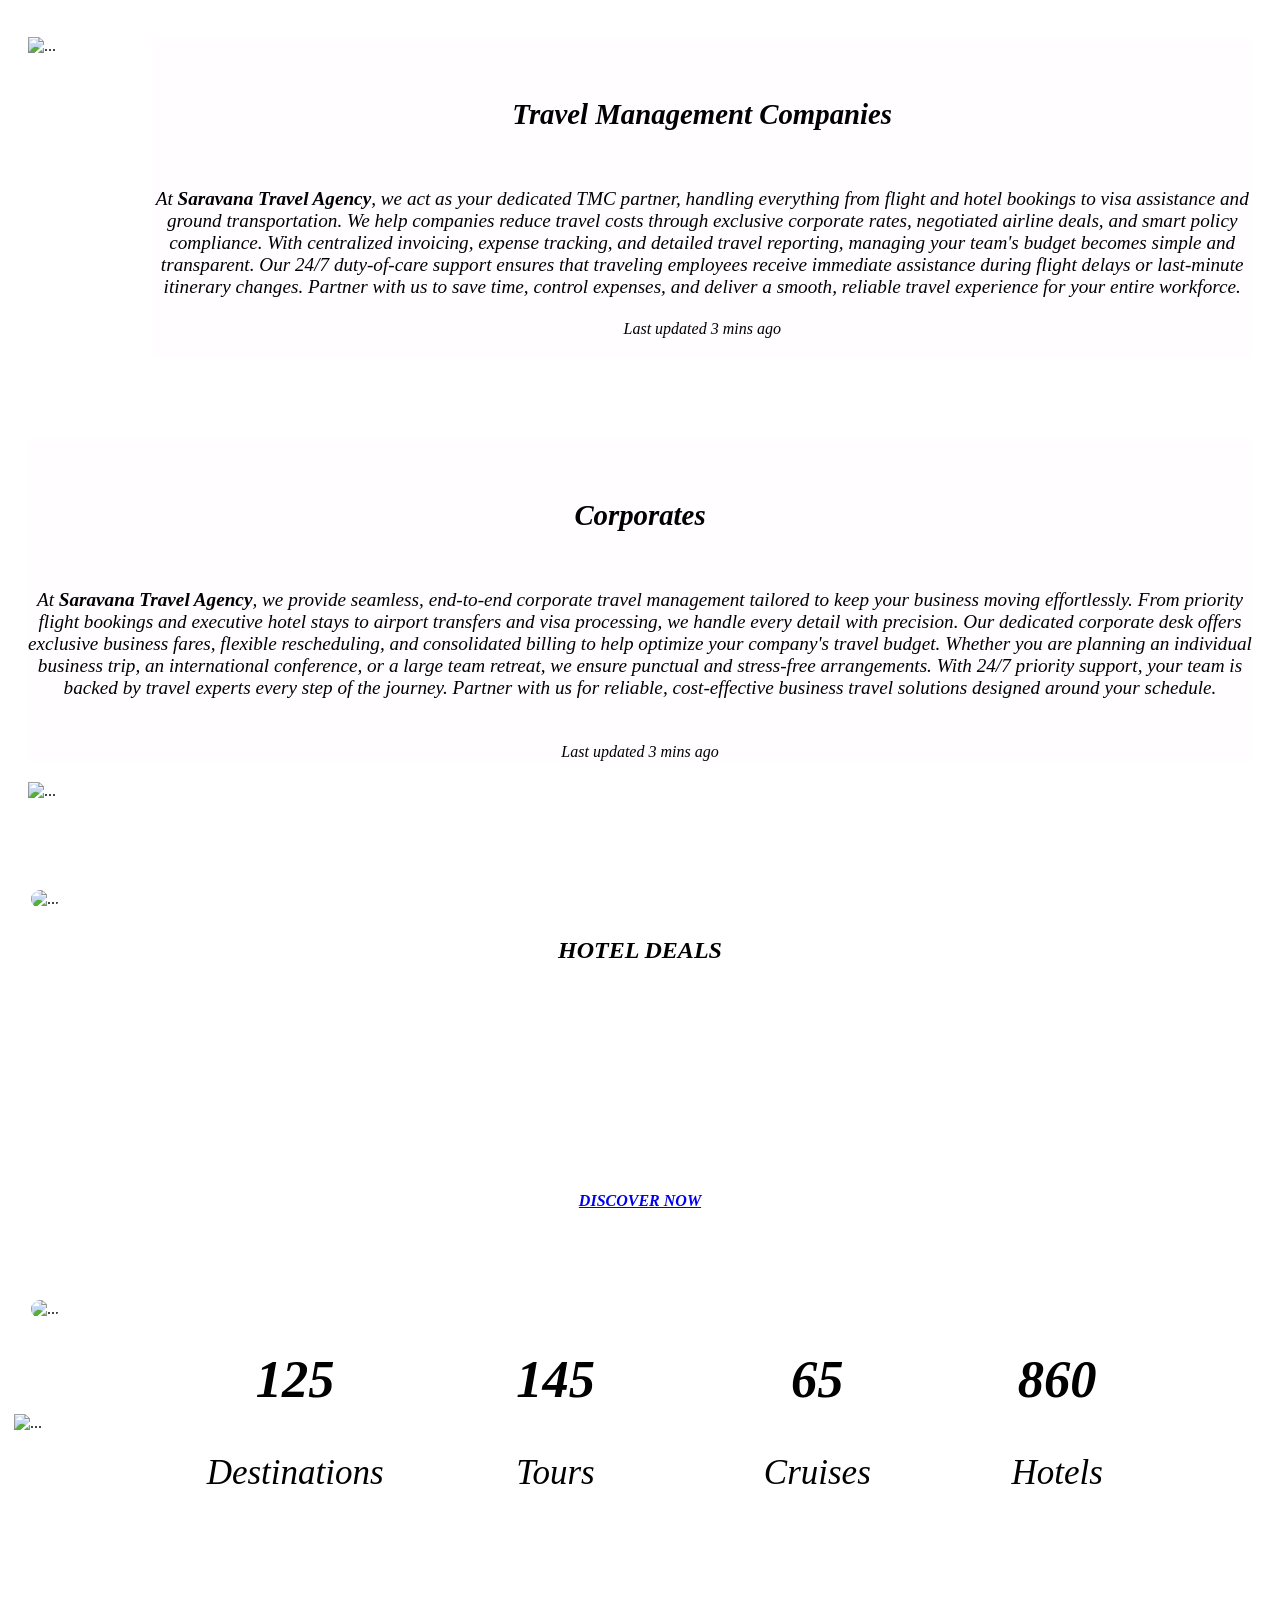
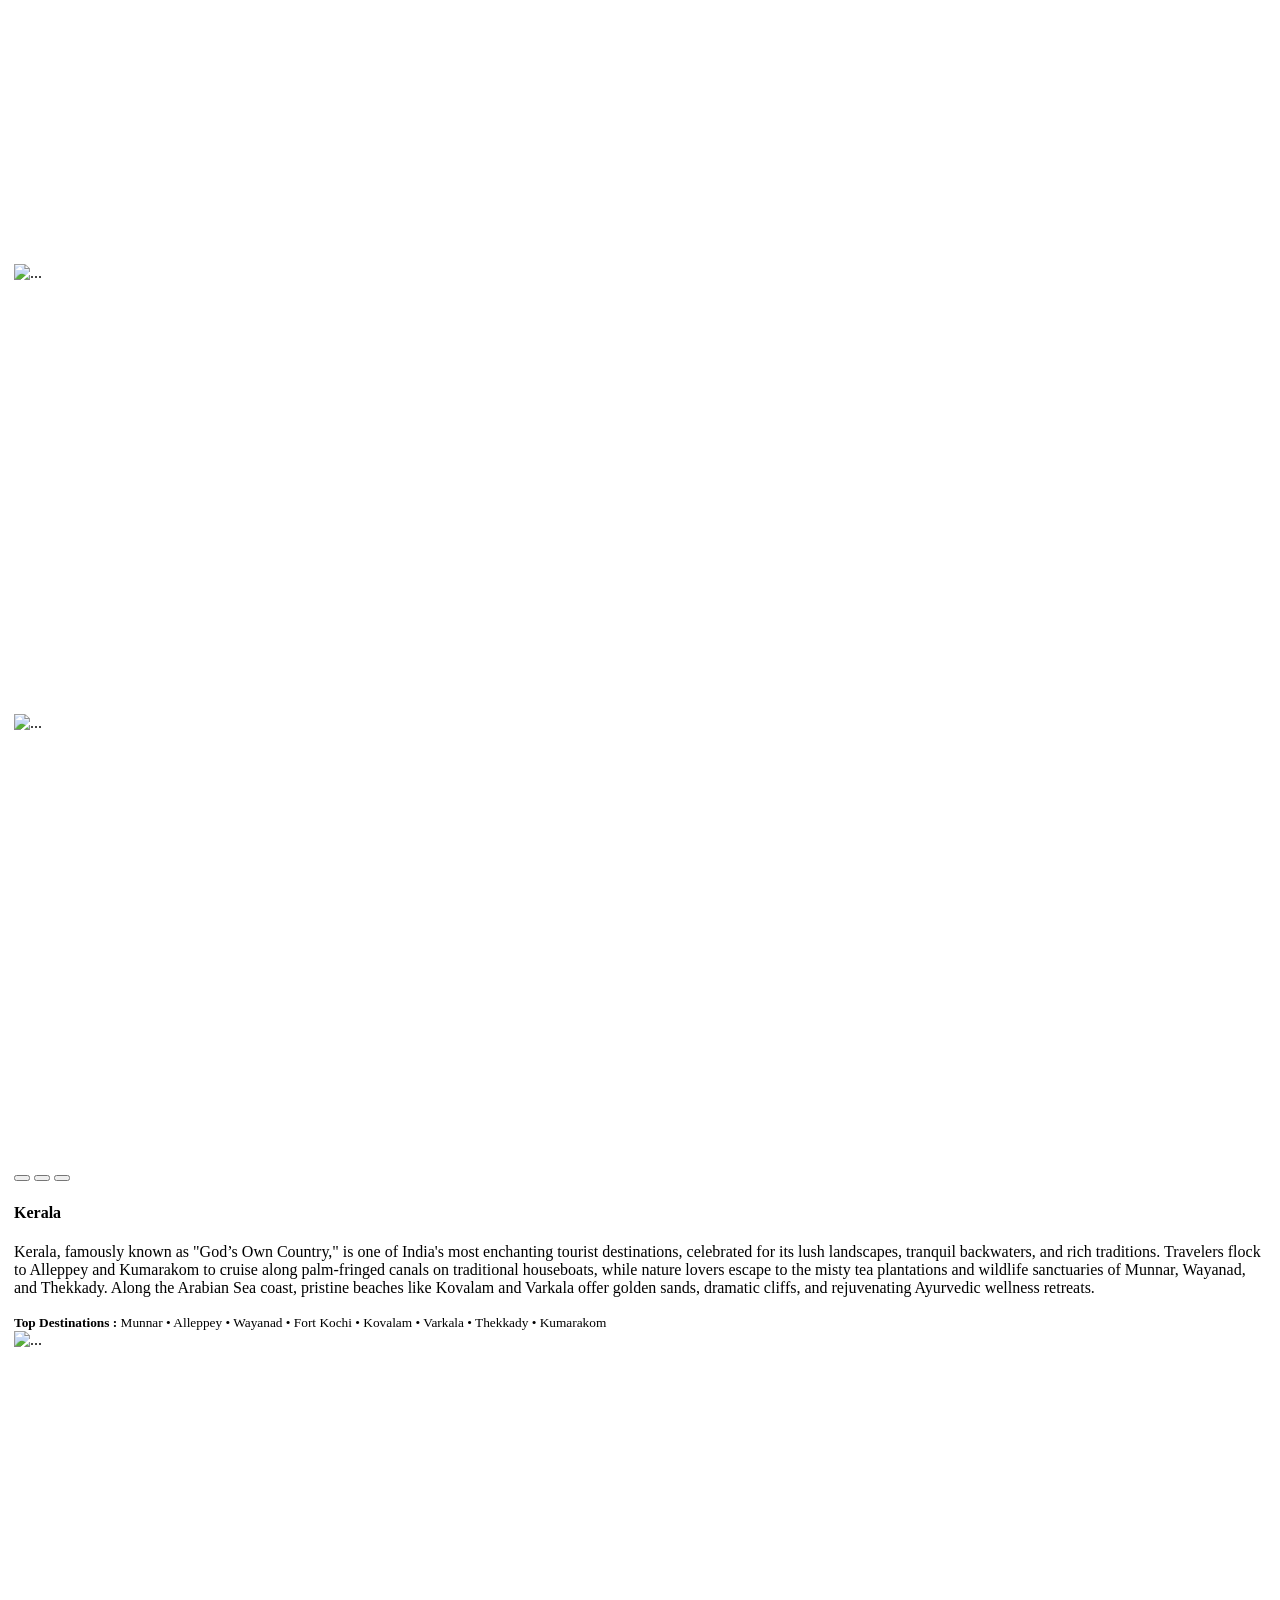
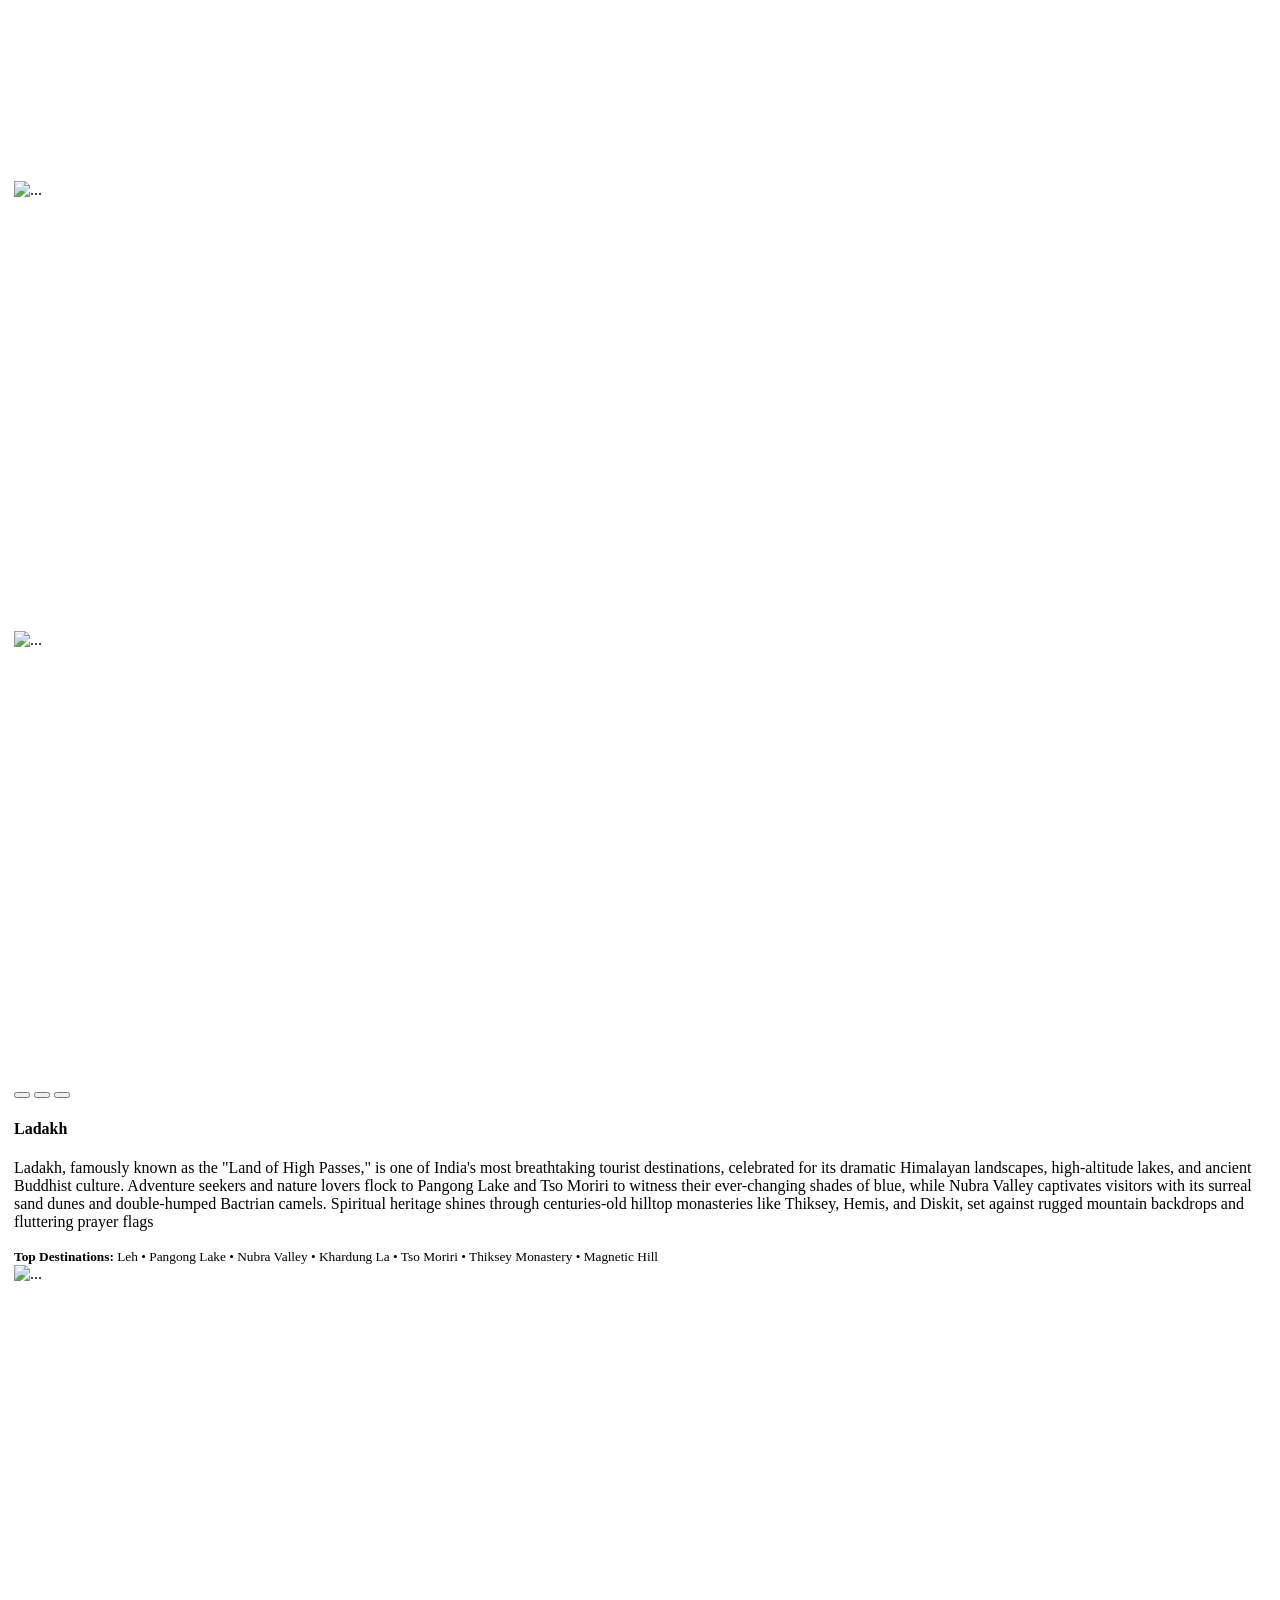
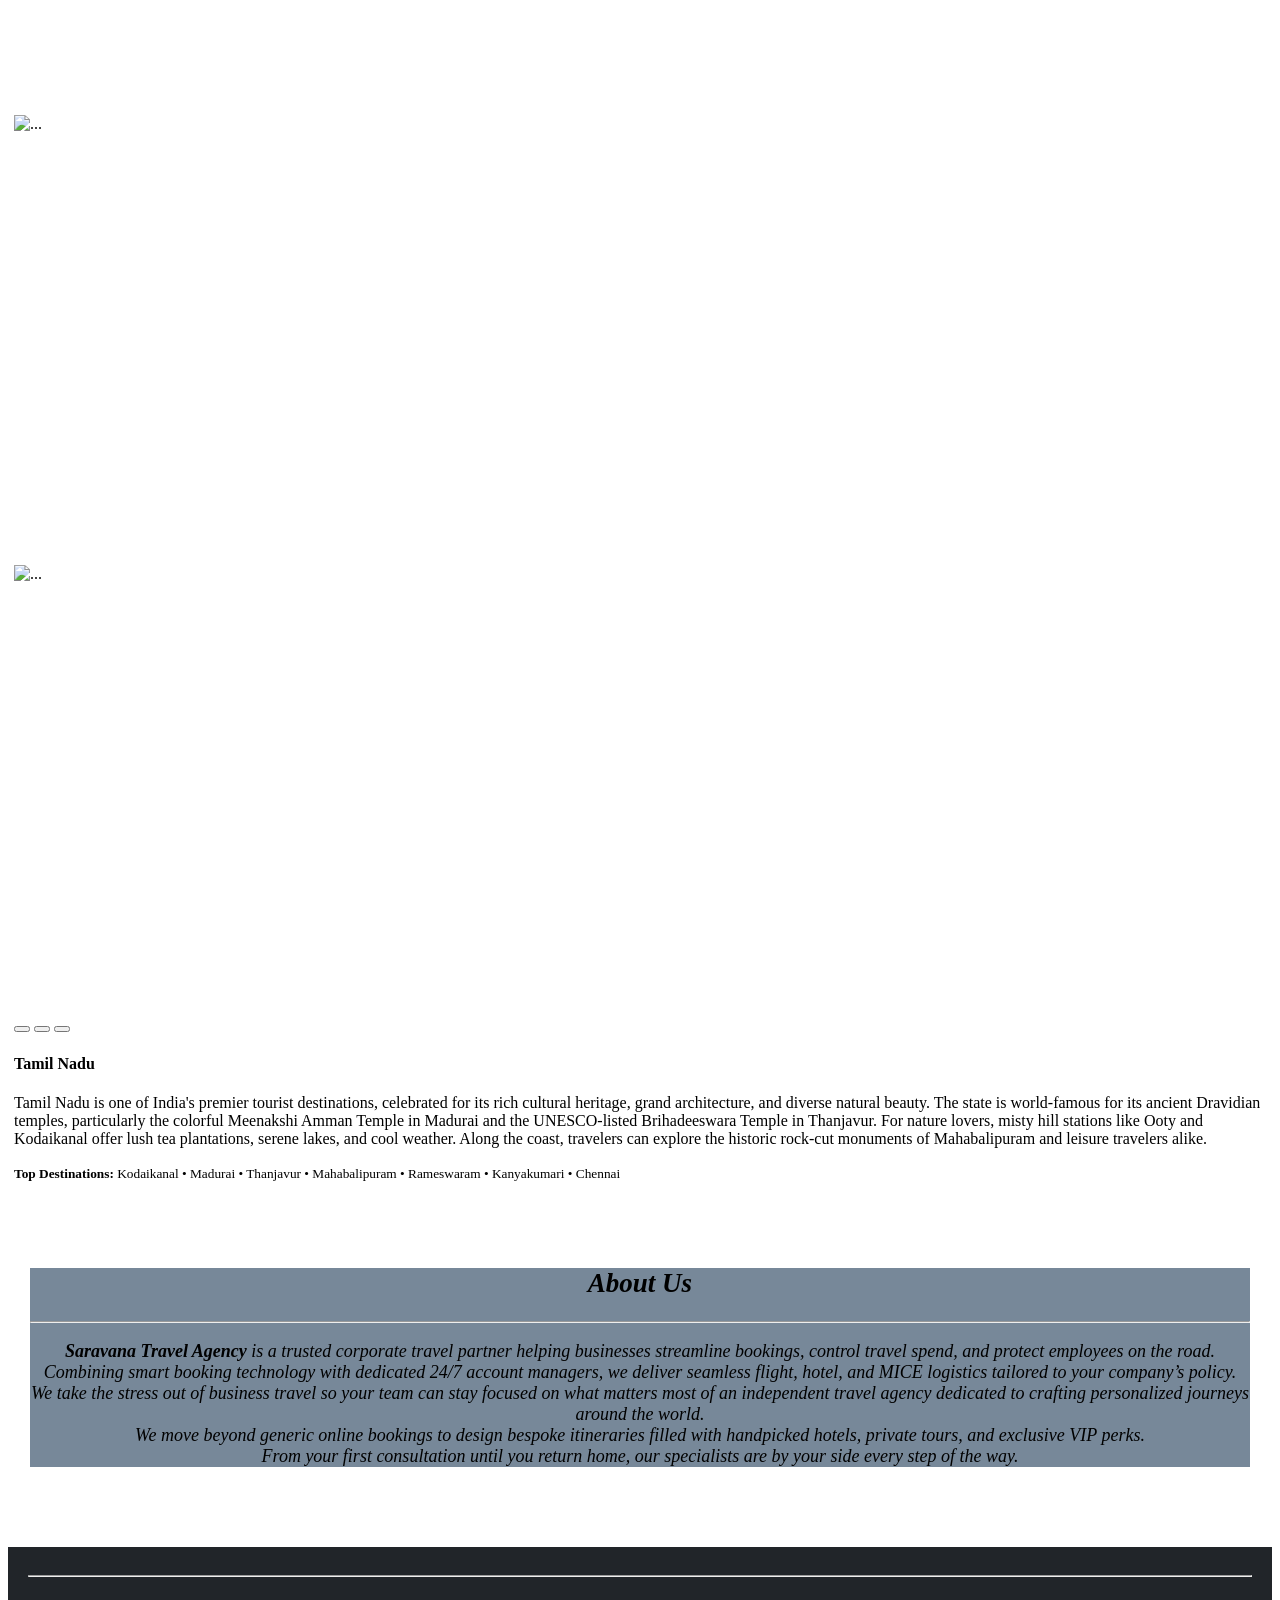
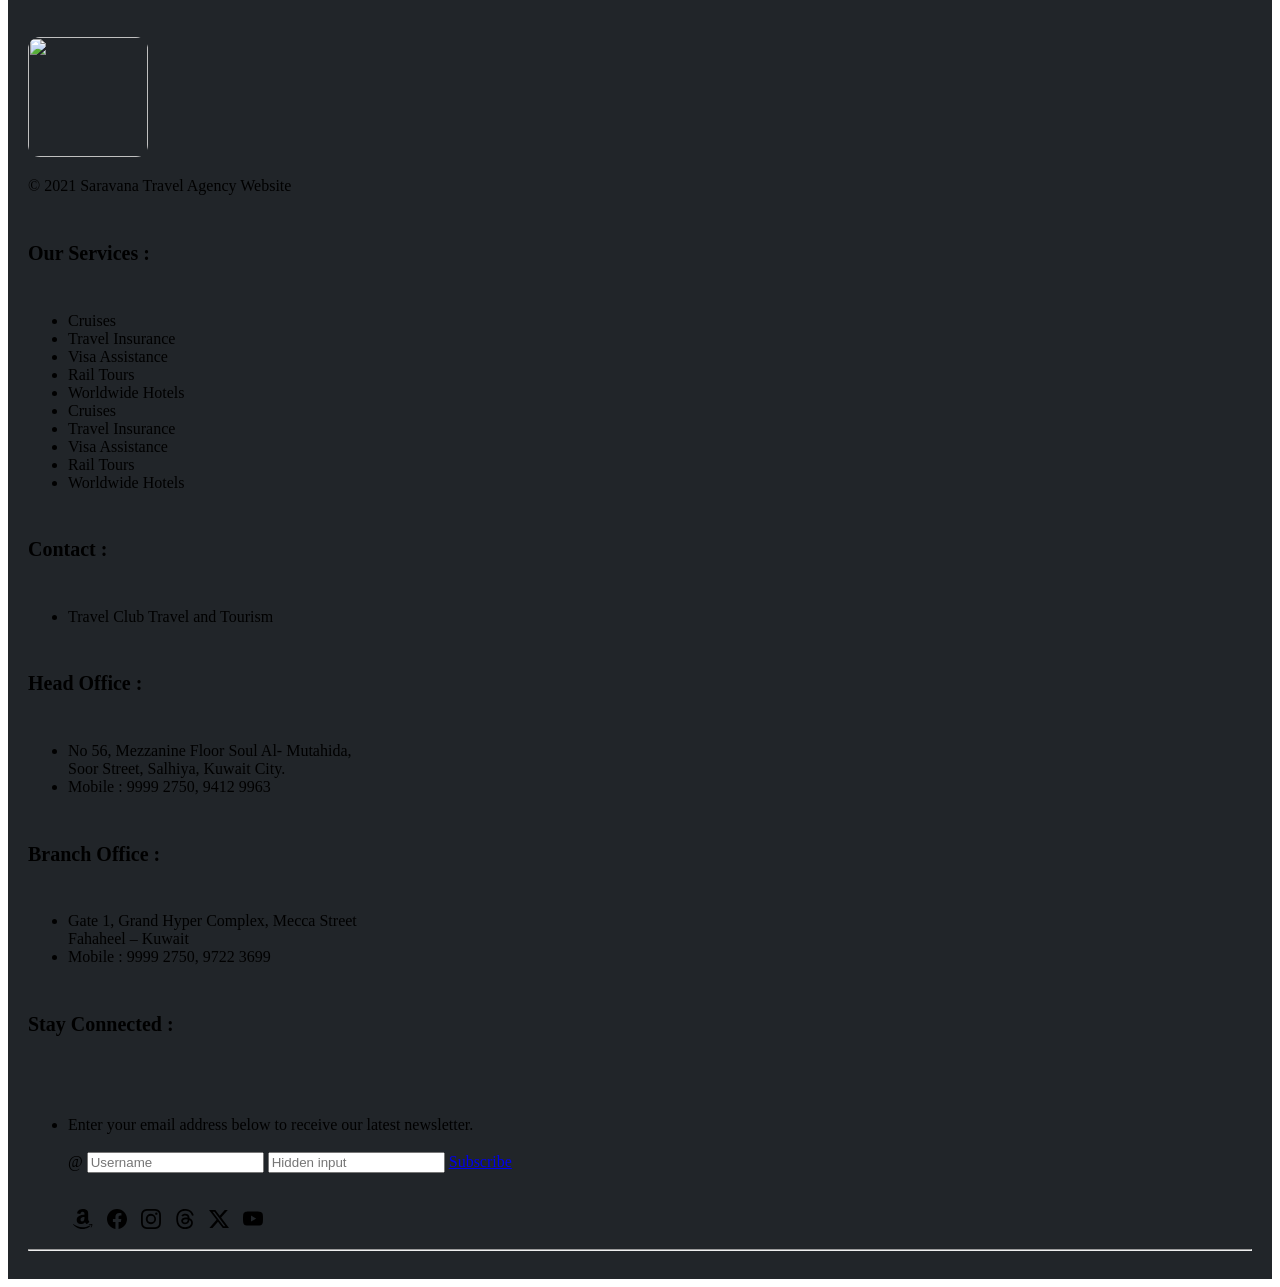
==== commit 1b458517: "Update index.html" ====
--- a/index.html
+++ b/index.html
@@ -2,12 +2,10 @@
 <html lang="en">
 
 <head>
-  <meta charset="UTF-8">
-  <meta name="viewport" content="width=device-width, initial-scale=1.0">
-  <title>Saravana Travel Agency</title>
+  <title>Travel website</title>
   <link rel="stylesheet" href="style.css">
-  <link rel="stylesheet" href="bootstrap.min.css">
-  <script type="module" src="bootstrap.bundle.min.js"></script>
+  <link href="css/bootstrap.min.css" rel="stylesheet">
+  <script type="module" src="js/bootstrap.bundle.min.js"></script>
 </head>
 
 <body>
